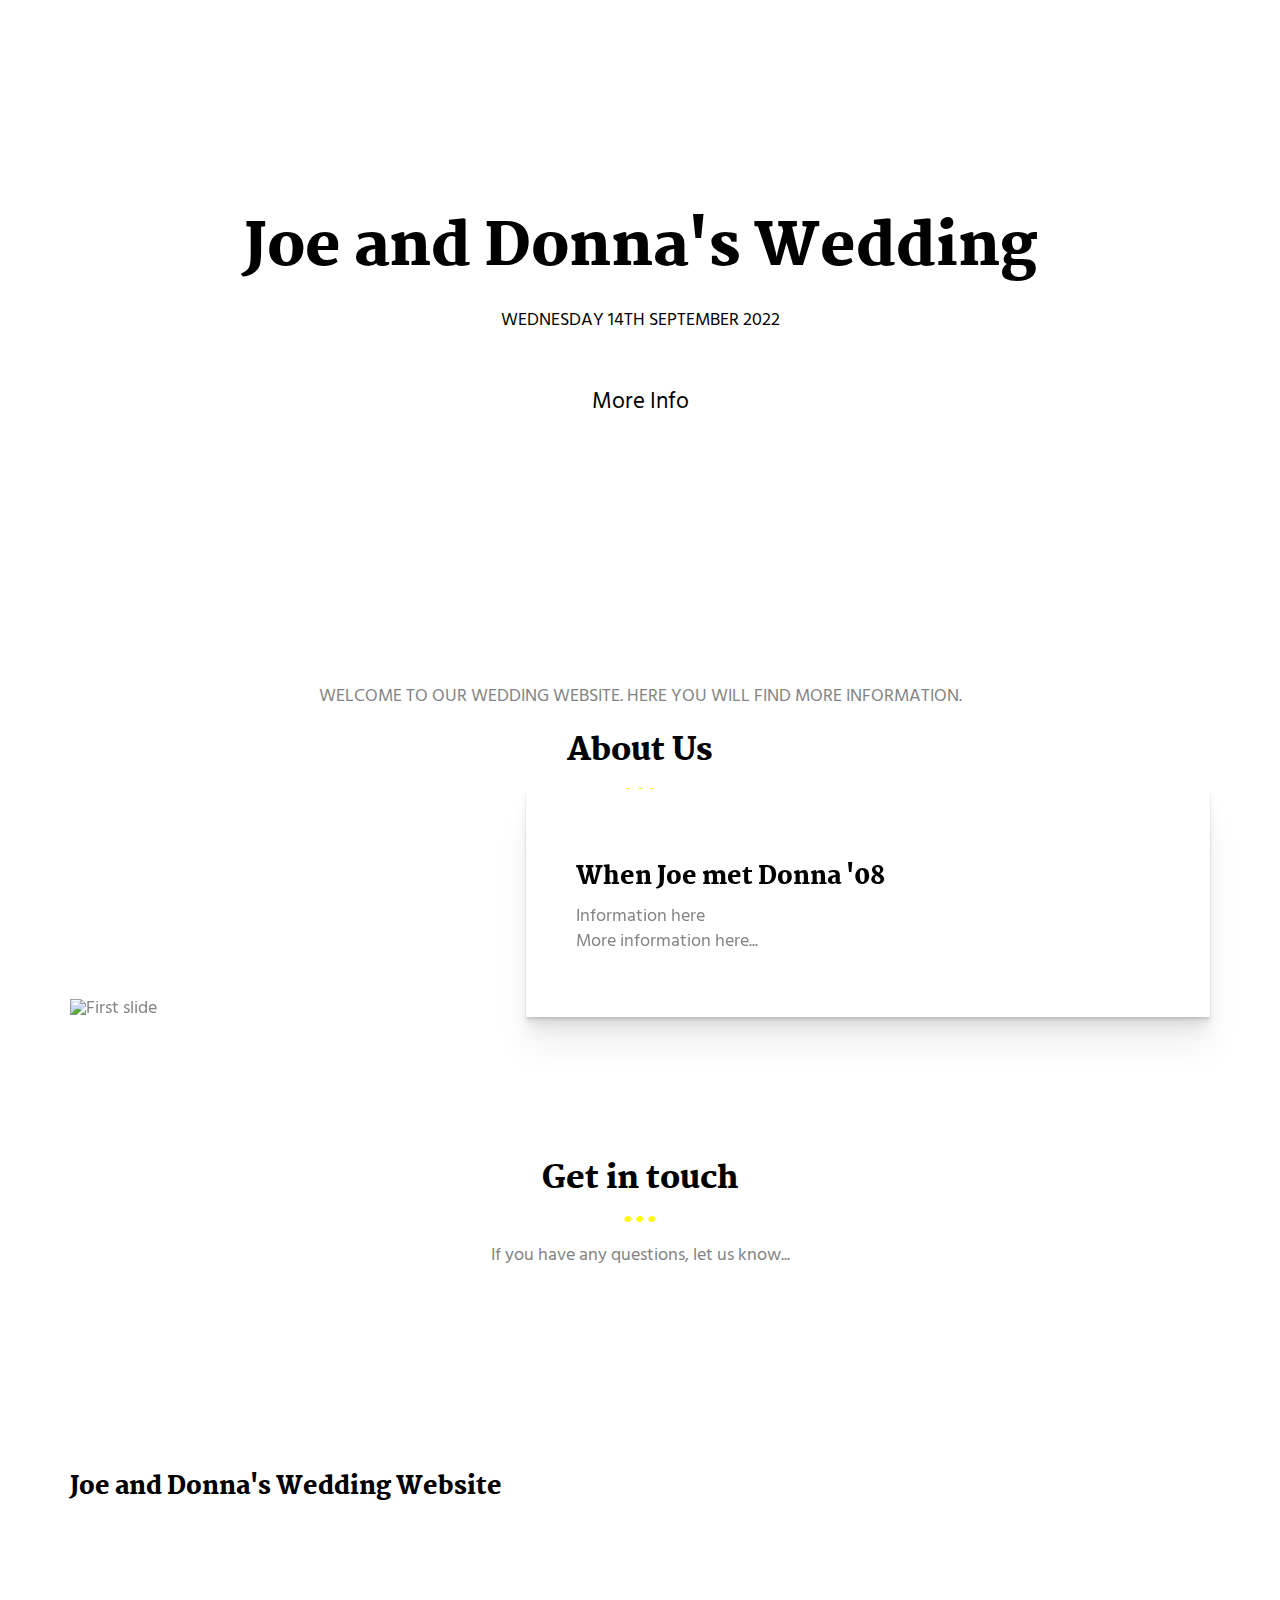
==== index.html @ 6c082d42 "Add files via upload" ====
<!DOCTYPE html>
<html lang="en">

<head>
  <meta charset="UTF-8">
  <meta content="IE=edge" http-equiv="X-UA-Compatible">
  <meta content="width=device-width,initial-scale=1" name="viewport">
  <meta content="description" name="description">
  <meta name="google" content="notranslate" />
  <meta content="Mashup templates have been developped by Orson.io team" name="author">

  <!-- Disable tap highlight on IE -->
  <meta name="msapplication-tap-highlight" content="no">
  
  
  <link rel="apple-touch-icon" sizes="180x180" href="./assets/apple-icon-180x180.png">
  <link href="./assets/favicon.ico" rel="icon">

  <link href="" rel="stylesheet">


  <title>J&D Wedding</title>

<link href="./main.550dcf66.css" rel="stylesheet"></head>

<body> <!-- Add your content of header -->
<header>
  <nav class="navbar navbar-default active">
    <div class="container">
      <div class="navbar-header">
        <button type="button" class="navbar-toggle collapsed" data-toggle="collapse" data-target="#navbar-collapse" aria-expanded="false">
          <span class="sr-only">Toggle navigation</span>
          <span class="icon-bar"></span>
          <span class="icon-bar"></span>
          <span class="icon-bar"></span>
        </button>
        <a class="navbar-brand" href="./index.html" title="">
          <img src="./assets/images/mashup-icon.svg" class="navbar-logo-img" alt="">
          Home
        </a>
      </div>

      <div class="collapse navbar-collapse" id="navbar-collapse">
        <ul class="nav navbar-nav navbar-right">
          <li><a href="./index.html" title="">Home</a></li>
          <li><a href="./project.html" title="">More Info</a></li>
          <li><a href="./area.html" title="">The local area</a></li>
          <li><a href="./project.html" title="">Map</a></li>
        </ul>
      </div> 
    </div>
  </nav>
</header>

<!-- Add your site or app content here -->
  <div class="hero-full-container background-image-container white-text-container">
    <div class="container">
      <div class="row">
        <div class="col-xs-12">
          <h1>Joe and Donna's Wedding</h1>
          <p>WEDNESDAY 14TH SEPTEMBER 2022</p>
          <br>
          <a href="./project.html" class="btn btn-default btn-lg" title="">More Info</a>
        </div>
      </div>
    </div>
  </div>

  <div class="section-container">
    <div class="container">
      <div class="row">
        <div class="col-xs-12 col-md-8 col-md-offset-2">
          <div class="text-center">
            <p>WELCOME TO OUR WEDDING WEBSITE. HERE YOU WILL FIND MORE INFORMATION.</p>
            <h2>About Us</h2>
            <p>Do we need this bit?
            <br>
            Or should we get rid of it?</p>
          </div>
       </div>
      </div>
    </div>
  </div>

  <div class="section-container">
    <div class="container">
      <div class="row">      
          <div class="col-xs-12">


            <div id="carousel-example-generic" class="carousel carousel-fade slide" data-ride="carousel">
                
                <div class="carousel-inner" role="listbox">

                    <div class="item active">
                        <img class="img-responsive" src="https://scontent-lhr8-2.xx.fbcdn.net/v/t1.0-9/1923984_35073167714_5106_n.jpg?_nc_cat=102&ccb=3&_nc_sid=cdbe9c&_nc_eui2=AeE9anaTuL32IHeMAQ8PiPtn1JCJ44FFHxnUkInjgUUfGRryHWhSwBboWkjfLGH4UTQ&_nc_ohc=BbcjDquq6osAX9ujUUS&_nc_ht=scontent-lhr8-2.xx&oh=4ebf4fe84cf3587c3daf0b2299be07dd&oe=6066325C" alt="First slide">
                        <div class="carousel-caption card-shadow reveal">
                          
                          <h3>When Joe met Donna '08</h3>
                          <p>
                          </p>
                            Information here
                          <p>
                            More information here...
                          </p>
                        </div>
                    </div>
                    <div class="item">
                      <img class="img-responsive" src="https://scontent-lhr8-2.xx.fbcdn.net/v/t1.0-9/12814741_10154758390307715_487083186434490885_n.jpg?_nc_cat=102&ccb=3&_nc_sid=19026a&_nc_eui2=AeGbKekAaU3n39-tcWxUrCZA7Ei4tUuG6xzsSLi1S4brHPqUVNh2IktoHMf3oZ2L-G0&_nc_ohc=X34r6VwIWyAAX99mKa7&_nc_ht=scontent-lhr8-2.xx&oh=d2eed90545a78ffaddcf87d404554710&oe=60651998" alt="First slide">
                      <div class="carousel-caption card-shadow reveal">

                        <h3>Engaged '13</h3>
                        <p>
                          Can't find a pic
                        </p>
                        
                        <p>
                          Another paragraph of information... if needed
                        </p>
                      </div>
                  </div>
                    <div class="item">
                        <img class="img-responsive" src="https://scontent-lhr8-1.xx.fbcdn.net/v/t1.0-9/69686541_10159166879927715_3082884248978325504_n.jpg?_nc_cat=110&ccb=3&_nc_sid=174925&_nc_eui2=AeEHRTYn-Y-vDScuo6FYhokt0icC_CiPbQPSJwL8KI9tA7hmzvhnq5q8Xxl6wArzjTU&_nc_ohc=Vo4EKxhAvMoAX8IVvXF&_nc_ht=scontent-lhr8-1.xx&oh=21c7892939f5480d5504ec5aefc2713a&oe=6065A03F" alt="First slide">
                        <div class="carousel-caption card-shadow reveal">

                          <h3>Austria '19</h3>
                          <p>
                            Any information you want to include here
                          </p>
                          <p>
                            Another paragraph of information... if needed
                          </p>
                        </div>
                    </div>
                  </div>
            </div>

           
          </div>
          
        </div>  
      
    </div>
  </div>
 
 
  <div class="section-container contact-container">
    <div class="container">
      <div class="row">
        <div class="col-xs-12 col-md-12">
          <div class="section-container-spacer">
            <h2 class="text-center">Get in touch</h2>
            <p class="text-center">If you have any questions, let us know... </p>
          </div>
            <div class="card-image col-xs-12" style="background-image: url('/assets/images/img-01.jpg')">
            </div>
          </div>
        </div>  
      </div>
    </div>
  </div>

<script>
  document.addEventListener("DOMContentLoaded", function (event) {
    navbarFixedTopAnimation();
  });
</script>

<footer class="footer-container white-text-container">
  <div class="container">
    <div class="row">

     
      <div class="col-xs-12">
        <h3>Joe and Donna's Wedding Website</h3>

        <div class="row">
          <div class="col-xs-12 col-sm-5">
            <p class="text-right">
              <a href="https://facebook.com/" class="social-round-icon white-round-icon fa-icon" title="">
                <i class="fa fa-facebook" aria-hidden="true"></i>
              </a>
              <a href="https://twitter.com/" class="social-round-icon white-round-icon fa-icon" title="">
                <i class="fa fa-twitter" aria-hidden="true"></i>
              </a>
              <a href="https://www.linkedin.com/" class="social-round-icon white-round-icon fa-icon" title="">
                <i class="fa fa-linkedin" aria-hidden="true"></i>
              </a>
            </p>
          </div>
        </div>
        
        
      </div>
    </div>
  </div>
</footer>

<script>
  document.addEventListener("DOMContentLoaded", function (event) {
    navActivePage();
    scrollRevelation('.reveal');
  });
</script>

<!-- Google Analytics: change UA-XXXXX-X to be your site's ID 

<script>
  (function (i, s, o, g, r, a, m) {
    i['GoogleAnalyticsObject'] = r; i[r] = i[r] || function () {
      (i[r].q = i[r].q || []).push(arguments)
    }, i[r].l = 1 * new Date(); a = s.createElement(o),
      m = s.getElementsByTagName(o)[0]; a.async = 1; a.src = g; m.parentNode.insertBefore(a, m)
  })(window, document, 'script', '//www.google-analytics.com/analytics.js', 'ga');
  ga('create', 'UA-XXXXX-X', 'auto');
  ga('send', 'pageview');
</script>

--> <script type="text/javascript" src="./main.0cf8b554.js"></script></body>

</html>
---- main.550dcf66.css ----
@import url(https://fonts.googleapis.com/css?family=Hind+Siliguri:300,600|Martel:400,900);
@import url(https://maxcdn.bootstrapcdn.com/font-awesome/4.7.0/css/font-awesome.min.css); /*!
 * Bootstrap v3.3.7 (http://getbootstrap.com)
 * Copyright 2011-2016 Twitter, Inc.
 * Licensed under MIT (https://github.com/twbs/bootstrap/blob/master/LICENSE)
 */
/*! normalize.css v3.0.3 | MIT License | github.com/necolas/normalize.css */
html {
  font-family: sans-serif;
  -ms-text-size-adjust: 100%;
  -webkit-text-size-adjust: 100%;
}
body {
  margin: 0;
}
article,
aside,
details,
figcaption,
figure,
footer,
header,
hgroup,
main,
menu,
nav,
section,
summary {
  display: block;
}
audio,
canvas,
progress,
video {
  display: inline-block;
  vertical-align: baseline;
}
audio:not([controls]) {
  display: none;
  height: 0;
}
[hidden],
template {
  display: none;
}
a {
  background-color: transparent;
}
a:active,
a:hover {
  outline: 0;
}
abbr[title] {
  border-bottom: 1px dotted;
}
b,
strong {
  font-weight: 700;
}
dfn {
  font-style: italic;
}
h1 {
  font-size: 2em;
  margin: 0.67em 0;
}
mark {
  background: #ff0;
  color: #000;
}
small {
  font-size: 80%;
}
sub,
sup {
  font-size: 75%;
  line-height: 0;
  position: relative;
  vertical-align: baseline;
}
sup {
  top: -0.5em;
}
sub {
  bottom: -0.25em;
}
img {
  border: 0;
}
svg:not(:root) {
  overflow: hidden;
}
figure {
  margin: 1em 40px;
}
hr {
  box-sizing: content-box;
  height: 0;
}
pre {
  overflow: auto;
}
code,
kbd,
pre,
samp {
  font-family: monospace, monospace;
  font-size: 1em;
}
button,
input,
optgroup,
select,
textarea {
  color: inherit;
  font: inherit;
  margin: 0;
}
button {
  overflow: visible;
}
button,
select {
  text-transform: none;
}
button,
html input[type="button"],
input[type="reset"],
input[type="submit"] {
  -webkit-appearance: button;
  cursor: pointer;
}
button[disabled],
html input[disabled] {
  cursor: default;
}
button::-moz-focus-inner,
input::-moz-focus-inner {
  border: 0;
  padding: 0;
}
input {
  line-height: normal;
}
input[type="checkbox"],
input[type="radio"] {
  box-sizing: border-box;
  padding: 0;
}
input[type="number"]::-webkit-inner-spin-button,
input[type="number"]::-webkit-outer-spin-button {
  height: auto;
}
input[type="search"] {
  -webkit-appearance: textfield;
  box-sizing: content-box;
}
input[type="search"]::-webkit-search-cancel-button,
input[type="search"]::-webkit-search-decoration {
  -webkit-appearance: none;
}
fieldset {
  border: 1px solid silver;
  margin: 0 2px;
  padding: 0.35em 0.625em 0.75em;
}
textarea {
  overflow: auto;
}
optgroup {
  font-weight: 700;
}
table {
  border-collapse: collapse;
  border-spacing: 0;
}
td,
th {
  padding: 0;
}

/*! Source: https://github.com/h5bp/html5-boilerplate/blob/master/src/css/main.css */
@media print {
  *,
  :after,
  :before {
    background: transparent !important;
    color: #000 !important;
    box-shadow: none !important;
    text-shadow: none !important;
  }
  a,
  a:visited {
    text-decoration: underline;
  }
  a[href]:after {
    content: " (" attr(href) ")";
  }
  abbr[title]:after {
    content: " (" attr(title) ")";
  }
  a[href^="#"]:after,
  a[href^="javascript:"]:after {
    content: "";
  }
  blockquote,
  pre {
    border: 1px solid #999;
    page-break-inside: avoid;
  }
  thead {
    display: table-header-group;
  }
  img,
  tr {
    page-break-inside: avoid;
  }
  img {
    max-width: 100% !important;
  }
  h2,
  h3,
  p {
    orphans: 3;
    widows: 3;
  }
  h2,
  h3 {
    page-break-after: avoid;
  }
  .navbar {
    display: none;
  }
  .btn > .caret,
  .dropup > .btn > .caret {
    border-top-color: #000 !important;
  }
  .label {
    border: 1px solid #000;
  }
  .table {
    border-collapse: collapse !important;
  }
  .table td,
  .table th {
    background-color: #fff !important;
  }
  .table-bordered td,
  .table-bordered th {
    border: 1px solid #ddd !important;
  }
}
*,
:after,
:before {
  -webkit-box-sizing: border-box;
  -moz-box-sizing: border-box;
  box-sizing: border-box;
}
html {
  font-size: 10px;
  -webkit-tap-highlight-color: transparent;
}
body {
  font-family: Hind Siliguri, Helvetica, Arial, sans-serif;
  font-size: 18px;
  line-height: 1.42857;
  color: #838383;
  background-color: #fff;
}
button,
input,
select,
textarea {
  font-family: inherit;
  font-size: inherit;
  line-height: inherit;
}
a {
  color: #1763e9;
  text-decoration: none;
}
a:focus,
a:hover {
  color: #1045a4;
  text-decoration: underline;
}
a:focus {
  outline: 5px auto -webkit-focus-ring-color;
  outline-offset: -2px;
}
figure {
  margin: 0;
}
img {
  vertical-align: middle;
}
.img-responsive {
  display: block;
  max-width: 100%;
  height: auto;
}
.img-rounded {
  border-radius: 4px;
}
.img-thumbnail {
  padding: 4px;
  line-height: 1.42857;
  background-color: #fff;
  border: 1px solid #ddd;
  border-radius: 2px;
  -webkit-transition: all 0.2s ease-in-out;
  -o-transition: all 0.2s ease-in-out;
  transition: all 0.2s ease-in-out;
  display: inline-block;
  max-width: 100%;
  height: auto;
}
.img-circle {
  border-radius: 50%;
}
hr {
  margin-top: 25px;
  margin-bottom: 25px;
  border: 0;
  border-top: 1px solid #eee;
}
.sr-only {
  position: absolute;
  width: 1px;
  height: 1px;
  margin: -1px;
  padding: 0;
  overflow: hidden;
  clip: rect(0, 0, 0, 0);
  border: 0;
}
.sr-only-focusable:active,
.sr-only-focusable:focus {
  position: static;
  width: auto;
  height: auto;
  margin: 0;
  overflow: visible;
  clip: auto;
}
[role="button"] {
  cursor: pointer;
}
.h1,
.h2,
.h3,
.h4,
.h5,
.h6,
h1,
h2,
h3,
h4,
h5,
h6 {
  font-family: Martel, Times New Roman, Times, serif;
  font-weight: 900;
  line-height: 1.1;
  color: #000000;
}
.h1 .small,
.h1 small,
.h2 .small,
.h2 small,
.h3 .small,
.h3 small,
.h4 .small,
.h4 small,
.h5 .small,
.h5 small,
.h6 .small,
.h6 small,
h1 .small,
h1 small,
h2 .small,
h2 small,
h3 .small,
h3 small,
h4 .small,
h4 small,
h5 .small,
h5 small,
h6 .small,
h6 small {
  font-weight: 400;
  line-height: 1;
  color: #777;
}
.h1,
.h2,
.h3,
h1,
h2,
h3 {
  margin-top: 25px;
  margin-bottom: 12.5px;
}
.h1 .small,
.h1 small,
.h2 .small,
.h2 small,
.h3 .small,
.h3 small,
h1 .small,
h1 small,
h2 .small,
h2 small,
h3 .small,
h3 small {
  font-size: 65%;
}
.h4,
.h5,
.h6,
h4,
h5,
h6 {
  margin-top: 12.5px;
  margin-bottom: 12.5px;
}
.h4 .small,
.h4 small,
.h5 .small,
.h5 small,
.h6 .small,
.h6 small,
h4 .small,
h4 small,
h5 .small,
h5 small,
h6 .small,
h6 small {
  font-size: 75%;
}
.h1,
h1 {
  font-size: 59px;
}
.h2,
h2 {
  font-size: 31px;
}
.h3,
h3 {
  font-size: 24px;
}
.h4,
.h5,
h4,
h5 {
  font-size: 18px;
}
.h6,
h6 {
  font-size: 16px;
}
p {
  margin: 0 0 12.5px;
}
.lead {
  margin-bottom: 25px;
  font-size: 20px;
  font-weight: 300;
  line-height: 1.4;
}
@media (min-width: 768px) {
  .lead {
    font-size: 27px;
  }
}
.small,
small {
  font-size: 77%;
}
.mark,
mark {
  background-color: #fcf8e3;
  padding: 0.2em;
}
.text-left {
  text-align: left;
}
.text-right {
  text-align: right;
}
.text-center {
  text-align: center;
}
.text-justify {
  text-align: justify;
}
.text-nowrap {
  white-space: nowrap;
}
.text-lowercase {
  text-transform: lowercase;
}
.initialism,
.text-uppercase {
  text-transform: uppercase;
}
.text-capitalize {
  text-transform: capitalize;
}
.text-muted {
  color: #777;
}
.text-primary {
  color: #1763e9;
}
a.text-primary:focus,
a.text-primary:hover {
  color: #124fbb;
}
.text-success {
  color: #fff;
}
a.text-success:focus,
a.text-success:hover {
  color: #e6e6e6;
}
.text-info {
  color: #31708f;
}
a.text-info:focus,
a.text-info:hover {
  color: #245269;
}
.text-warning {
  color: #8a6d3b;
}
a.text-warning:focus,
a.text-warning:hover {
  color: #66512c;
}
.text-danger {
  color: #fff;
}
a.text-danger:focus,
a.text-danger:hover {
  color: #e6e6e6;
}
.bg-primary {
  color: #fff;
  background-color: #1763e9;
}
a.bg-primary:focus,
a.bg-primary:hover {
  background-color: #124fbb;
}
.bg-success {
  background-color: #08005f;
}
a.bg-success:focus,
a.bg-success:hover {
  background-color: #04002c;
}
.bg-info {
  background-color: #d9edf7;
}
a.bg-info:focus,
a.bg-info:hover {
  background-color: #afd9ee;
}
.bg-warning {
  background-color: #fcf8e3;
}
a.bg-warning:focus,
a.bg-warning:hover {
  background-color: #f7ecb5;
}
.bg-danger {
  background-color: #ca044b;
}
a.bg-danger:focus,
a.bg-danger:hover {
  background-color: #980338;
}
.page-header {
  padding-bottom: 11.5px;
  margin: 50px 0 25px;
  border-bottom: 1px solid #eee;
}
ol,
ul {
  margin-top: 0;
  margin-bottom: 12.5px;
}
ol ol,
ol ul,
ul ol,
ul ul {
  margin-bottom: 0;
}
.list-inline,
.list-unstyled {
  padding-left: 0;
  list-style: none;
}
.list-inline {
  margin-left: -5px;
}
.list-inline > li {
  display: inline-block;
  padding-left: 5px;
  padding-right: 5px;
}
dl {
  margin-top: 0;
  margin-bottom: 25px;
}
dd,
dt {
  line-height: 1.42857;
}
dt {
  font-weight: 700;
}
dd {
  margin-left: 0;
}
.dl-horizontal dd:after,
.dl-horizontal dd:before {
  content: " ";
  display: table;
}
.dl-horizontal dd:after {
  clear: both;
}
@media (min-width: 768px) {
  .dl-horizontal dt {
    float: left;
    width: 160px;
    clear: left;
    text-align: right;
    overflow: hidden;
    text-overflow: ellipsis;
    white-space: nowrap;
  }
  .dl-horizontal dd {
    margin-left: 180px;
  }
}
abbr[data-original-title],
abbr[title] {
  cursor: help;
  border-bottom: 1px dotted #777;
}
.initialism {
  font-size: 90%;
}
blockquote {
  padding: 12.5px 25px;
  margin: 0 0 25px;
  font-size: 22.5px;
  border-left: 5px solid #eee;
}
blockquote ol:last-child,
blockquote p:last-child,
blockquote ul:last-child {
  margin-bottom: 0;
}
blockquote .small,
blockquote footer,
blockquote small {
  display: block;
  font-size: 80%;
  line-height: 1.42857;
  color: #777;
}
blockquote .small:before,
blockquote footer:before,
blockquote small:before {
  content: "\2014   \A0";
}
.blockquote-reverse,
blockquote.pull-right {
  padding-right: 15px;
  padding-left: 0;
  border-right: 5px solid #eee;
  border-left: 0;
  text-align: right;
}
.blockquote-reverse .small:before,
.blockquote-reverse footer:before,
.blockquote-reverse small:before,
blockquote.pull-right .small:before,
blockquote.pull-right footer:before,
blockquote.pull-right small:before {
  content: "";
}
.blockquote-reverse .small:after,
.blockquote-reverse footer:after,
.blockquote-reverse small:after,
blockquote.pull-right .small:after,
blockquote.pull-right footer:after,
blockquote.pull-right small:after {
  content: "\A0   \2014";
}
address {
  margin-bottom: 25px;
  font-style: normal;
  line-height: 1.42857;
}
code,
kbd,
pre,
samp {
  font-family: Menlo, Monaco, Consolas, Courier New, monospace;
}
code {
  color: #c7254e;
  background-color: #f9f2f4;
}
code,
kbd {
  padding: 2px 4px;
  font-size: 90%;
  border-radius: 2px;
}
kbd {
  color: #fff;
  background-color: #333;
  box-shadow: inset 0 -1px 0 rgba(0, 0, 0, 0.25);
}
kbd kbd {
  padding: 0;
  font-size: 100%;
  font-weight: 700;
  box-shadow: none;
}
pre {
  display: block;
  padding: 12px;
  margin: 0 0 12.5px;
  font-size: 17px;
  line-height: 1.42857;
  word-break: break-all;
  word-wrap: break-word;
  color: #333;
  background-color: #f5f5f5;
  border: 1px solid #ccc;
  border-radius: 2px;
}
pre code {
  padding: 0;
  font-size: inherit;
  color: inherit;
  white-space: pre-wrap;
  background-color: transparent;
  border-radius: 0;
}
.pre-scrollable {
  max-height: 340px;
  overflow-y: scroll;
}
.container {
  margin-right: auto;
  margin-left: auto;
  padding-left: 15px;
  padding-right: 15px;
}
.container:after,
.container:before {
  content: " ";
  display: table;
}
.container:after {
  clear: both;
}
@media (min-width: 768px) {
  .container {
    width: 750px;
  }
}
@media (min-width: 992px) {
  .container {
    width: 970px;
  }
}
@media (min-width: 1200px) {
  .container {
    width: 1170px;
  }
}
.container-fluid {
  margin-right: auto;
  margin-left: auto;
  padding-left: 15px;
  padding-right: 15px;
}
.container-fluid:after,
.container-fluid:before {
  content: " ";
  display: table;
}
.container-fluid:after {
  clear: both;
}
.row {
  margin-left: -15px;
  margin-right: -15px;
}
.row:after,
.row:before {
  content: " ";
  display: table;
}
.row:after {
  clear: both;
}
.col-lg-1,
.col-lg-2,
.col-lg-3,
.col-lg-4,
.col-lg-5,
.col-lg-6,
.col-lg-7,
.col-lg-8,
.col-lg-9,
.col-lg-10,
.col-lg-11,
.col-lg-12,
.col-md-1,
.col-md-2,
.col-md-3,
.col-md-4,
.col-md-5,
.col-md-6,
.col-md-7,
.col-md-8,
.col-md-9,
.col-md-10,
.col-md-11,
.col-md-12,
.col-sm-1,
.col-sm-2,
.col-sm-3,
.col-sm-4,
.col-sm-5,
.col-sm-6,
.col-sm-7,
.col-sm-8,
.col-sm-9,
.col-sm-10,
.col-sm-11,
.col-sm-12,
.col-xs-1,
.col-xs-2,
.col-xs-3,
.col-xs-4,
.col-xs-5,
.col-xs-6,
.col-xs-7,
.col-xs-8,
.col-xs-9,
.col-xs-10,
.col-xs-11,
.col-xs-12 {
  position: relative;
  min-height: 1px;
  padding-left: 15px;
  padding-right: 15px;
}
.col-xs-1,
.col-xs-2,
.col-xs-3,
.col-xs-4,
.col-xs-5,
.col-xs-6,
.col-xs-7,
.col-xs-8,
.col-xs-9,
.col-xs-10,
.col-xs-11,
.col-xs-12 {
  float: left;
}
.col-xs-1 {
  width: 8.33333%;
}
.col-xs-2 {
  width: 16.66667%;
}
.col-xs-3 {
  width: 25%;
}
.col-xs-4 {
  width: 33.33333%;
}
.col-xs-5 {
  width: 41.66667%;
}
.col-xs-6 {
  width: 50%;
}
.col-xs-7 {
  width: 58.33333%;
}
.col-xs-8 {
  width: 66.66667%;
}
.col-xs-9 {
  width: 75%;
}
.col-xs-10 {
  width: 83.33333%;
}
.col-xs-11 {
  width: 91.66667%;
}
.col-xs-12 {
  width: 100%;
}
.col-xs-pull-0 {
  right: auto;
}
.col-xs-pull-1 {
  right: 8.33333%;
}
.col-xs-pull-2 {
  right: 16.66667%;
}
.col-xs-pull-3 {
  right: 25%;
}
.col-xs-pull-4 {
  right: 33.33333%;
}
.col-xs-pull-5 {
  right: 41.66667%;
}
.col-xs-pull-6 {
  right: 50%;
}
.col-xs-pull-7 {
  right: 58.33333%;
}
.col-xs-pull-8 {
  right: 66.66667%;
}
.col-xs-pull-9 {
  right: 75%;
}
.col-xs-pull-10 {
  right: 83.33333%;
}
.col-xs-pull-11 {
  right: 91.66667%;
}
.col-xs-pull-12 {
  right: 100%;
}
.col-xs-push-0 {
  left: auto;
}
.col-xs-push-1 {
  left: 8.33333%;
}
.col-xs-push-2 {
  left: 16.66667%;
}
.col-xs-push-3 {
  left: 25%;
}
.col-xs-push-4 {
  left: 33.33333%;
}
.col-xs-push-5 {
  left: 41.66667%;
}
.col-xs-push-6 {
  left: 50%;
}
.col-xs-push-7 {
  left: 58.33333%;
}
.col-xs-push-8 {
  left: 66.66667%;
}
.col-xs-push-9 {
  left: 75%;
}
.col-xs-push-10 {
  left: 83.33333%;
}
.col-xs-push-11 {
  left: 91.66667%;
}
.col-xs-push-12 {
  left: 100%;
}
.col-xs-offset-0 {
  margin-left: 0;
}
.col-xs-offset-1 {
  margin-left: 8.33333%;
}
.col-xs-offset-2 {
  margin-left: 16.66667%;
}
.col-xs-offset-3 {
  margin-left: 25%;
}
.col-xs-offset-4 {
  margin-left: 33.33333%;
}
.col-xs-offset-5 {
  margin-left: 41.66667%;
}
.col-xs-offset-6 {
  margin-left: 50%;
}
.col-xs-offset-7 {
  margin-left: 58.33333%;
}
.col-xs-offset-8 {
  margin-left: 66.66667%;
}
.col-xs-offset-9 {
  margin-left: 75%;
}
.col-xs-offset-10 {
  margin-left: 83.33333%;
}
.col-xs-offset-11 {
  margin-left: 91.66667%;
}
.col-xs-offset-12 {
  margin-left: 100%;
}
@media (min-width: 768px) {
  .col-sm-1,
  .col-sm-2,
  .col-sm-3,
  .col-sm-4,
  .col-sm-5,
  .col-sm-6,
  .col-sm-7,
  .col-sm-8,
  .col-sm-9,
  .col-sm-10,
  .col-sm-11,
  .col-sm-12 {
    float: left;
  }
  .col-sm-1 {
    width: 8.33333%;
  }
  .col-sm-2 {
    width: 16.66667%;
  }
  .col-sm-3 {
    width: 25%;
  }
  .col-sm-4 {
    width: 33.33333%;
  }
  .col-sm-5 {
    width: 41.66667%;
  }
  .col-sm-6 {
    width: 50%;
  }
  .col-sm-7 {
    width: 58.33333%;
  }
  .col-sm-8 {
    width: 66.66667%;
  }
  .col-sm-9 {
    width: 75%;
  }
  .col-sm-10 {
    width: 83.33333%;
  }
  .col-sm-11 {
    width: 91.66667%;
  }
  .col-sm-12 {
    width: 100%;
  }
  .col-sm-pull-0 {
    right: auto;
  }
  .col-sm-pull-1 {
    right: 8.33333%;
  }
  .col-sm-pull-2 {
    right: 16.66667%;
  }
  .col-sm-pull-3 {
    right: 25%;
  }
  .col-sm-pull-4 {
    right: 33.33333%;
  }
  .col-sm-pull-5 {
    right: 41.66667%;
  }
  .col-sm-pull-6 {
    right: 50%;
  }
  .col-sm-pull-7 {
    right: 58.33333%;
  }
  .col-sm-pull-8 {
    right: 66.66667%;
  }
  .col-sm-pull-9 {
    right: 75%;
  }
  .col-sm-pull-10 {
    right: 83.33333%;
  }
  .col-sm-pull-11 {
    right: 91.66667%;
  }
  .col-sm-pull-12 {
    right: 100%;
  }
  .col-sm-push-0 {
    left: auto;
  }
  .col-sm-push-1 {
    left: 8.33333%;
  }
  .col-sm-push-2 {
    left: 16.66667%;
  }
  .col-sm-push-3 {
    left: 25%;
  }
  .col-sm-push-4 {
    left: 33.33333%;
  }
  .col-sm-push-5 {
    left: 41.66667%;
  }
  .col-sm-push-6 {
    left: 50%;
  }
  .col-sm-push-7 {
    left: 58.33333%;
  }
  .col-sm-push-8 {
    left: 66.66667%;
  }
  .col-sm-push-9 {
    left: 75%;
  }
  .col-sm-push-10 {
    left: 83.33333%;
  }
  .col-sm-push-11 {
    left: 91.66667%;
  }
  .col-sm-push-12 {
    left: 100%;
  }
  .col-sm-offset-0 {
    margin-left: 0;
  }
  .col-sm-offset-1 {
    margin-left: 8.33333%;
  }
  .col-sm-offset-2 {
    margin-left: 16.66667%;
  }
  .col-sm-offset-3 {
    margin-left: 25%;
  }
  .col-sm-offset-4 {
    margin-left: 33.33333%;
  }
  .col-sm-offset-5 {
    margin-left: 41.66667%;
  }
  .col-sm-offset-6 {
    margin-left: 50%;
  }
  .col-sm-offset-7 {
    margin-left: 58.33333%;
  }
  .col-sm-offset-8 {
    margin-left: 66.66667%;
  }
  .col-sm-offset-9 {
    margin-left: 75%;
  }
  .col-sm-offset-10 {
    margin-left: 83.33333%;
  }
  .col-sm-offset-11 {
    margin-left: 91.66667%;
  }
  .col-sm-offset-12 {
    margin-left: 100%;
  }
}
@media (min-width: 992px) {
  .col-md-1,
  .col-md-2,
  .col-md-3,
  .col-md-4,
  .col-md-5,
  .col-md-6,
  .col-md-7,
  .col-md-8,
  .col-md-9,
  .col-md-10,
  .col-md-11,
  .col-md-12 {
    float: left;
  }
  .col-md-1 {
    width: 8.33333%;
  }
  .col-md-2 {
    width: 16.66667%;
  }
  .col-md-3 {
    width: 25%;
  }
  .col-md-4 {
    width: 33.33333%;
  }
  .col-md-5 {
    width: 41.66667%;
  }
  .col-md-6 {
    width: 50%;
  }
  .col-md-7 {
    width: 58.33333%;
  }
  .col-md-8 {
    width: 66.66667%;
  }
  .col-md-9 {
    width: 75%;
  }
  .col-md-10 {
    width: 83.33333%;
  }
  .col-md-11 {
    width: 91.66667%;
  }
  .col-md-12 {
    width: 100%;
  }
  .col-md-pull-0 {
    right: auto;
  }
  .col-md-pull-1 {
    right: 8.33333%;
  }
  .col-md-pull-2 {
    right: 16.66667%;
  }
  .col-md-pull-3 {
    right: 25%;
  }
  .col-md-pull-4 {
    right: 33.33333%;
  }
  .col-md-pull-5 {
    right: 41.66667%;
  }
  .col-md-pull-6 {
    right: 50%;
  }
  .col-md-pull-7 {
    right: 58.33333%;
  }
  .col-md-pull-8 {
    right: 66.66667%;
  }
  .col-md-pull-9 {
    right: 75%;
  }
  .col-md-pull-10 {
    right: 83.33333%;
  }
  .col-md-pull-11 {
    right: 91.66667%;
  }
  .col-md-pull-12 {
    right: 100%;
  }
  .col-md-push-0 {
    left: auto;
  }
  .col-md-push-1 {
    left: 8.33333%;
  }
  .col-md-push-2 {
    left: 16.66667%;
  }
  .col-md-push-3 {
    left: 25%;
  }
  .col-md-push-4 {
    left: 33.33333%;
  }
  .col-md-push-5 {
    left: 41.66667%;
  }
  .col-md-push-6 {
    left: 50%;
  }
  .col-md-push-7 {
    left: 58.33333%;
  }
  .col-md-push-8 {
    left: 66.66667%;
  }
  .col-md-push-9 {
    left: 75%;
  }
  .col-md-push-10 {
    left: 83.33333%;
  }
  .col-md-push-11 {
    left: 91.66667%;
  }
  .col-md-push-12 {
    left: 100%;
  }
  .col-md-offset-0 {
    margin-left: 0;
  }
  .col-md-offset-1 {
    margin-left: 8.33333%;
  }
  .col-md-offset-2 {
    margin-left: 16.66667%;
  }
  .col-md-offset-3 {
    margin-left: 25%;
  }
  .col-md-offset-4 {
    margin-left: 33.33333%;
  }
  .col-md-offset-5 {
    margin-left: 41.66667%;
  }
  .col-md-offset-6 {
    margin-left: 50%;
  }
  .col-md-offset-7 {
    margin-left: 58.33333%;
  }
  .col-md-offset-8 {
    margin-left: 66.66667%;
  }
  .col-md-offset-9 {
    margin-left: 75%;
  }
  .col-md-offset-10 {
    margin-left: 83.33333%;
  }
  .col-md-offset-11 {
    margin-left: 91.66667%;
  }
  .col-md-offset-12 {
    margin-left: 100%;
  }
}
@media (min-width: 1200px) {
  .col-lg-1,
  .col-lg-2,
  .col-lg-3,
  .col-lg-4,
  .col-lg-5,
  .col-lg-6,
  .col-lg-7,
  .col-lg-8,
  .col-lg-9,
  .col-lg-10,
  .col-lg-11,
  .col-lg-12 {
    float: left;
  }
  .col-lg-1 {
    width: 8.33333%;
  }
  .col-lg-2 {
    width: 16.66667%;
  }
  .col-lg-3 {
    width: 25%;
  }
  .col-lg-4 {
    width: 33.33333%;
  }
  .col-lg-5 {
    width: 41.66667%;
  }
  .col-lg-6 {
    width: 50%;
  }
  .col-lg-7 {
    width: 58.33333%;
  }
  .col-lg-8 {
    width: 66.66667%;
  }
  .col-lg-9 {
    width: 75%;
  }
  .col-lg-10 {
    width: 83.33333%;
  }
  .col-lg-11 {
    width: 91.66667%;
  }
  .col-lg-12 {
    width: 100%;
  }
  .col-lg-pull-0 {
    right: auto;
  }
  .col-lg-pull-1 {
    right: 8.33333%;
  }
  .col-lg-pull-2 {
    right: 16.66667%;
  }
  .col-lg-pull-3 {
    right: 25%;
  }
  .col-lg-pull-4 {
    right: 33.33333%;
  }
  .col-lg-pull-5 {
    right: 41.66667%;
  }
  .col-lg-pull-6 {
    right: 50%;
  }
  .col-lg-pull-7 {
    right: 58.33333%;
  }
  .col-lg-pull-8 {
    right: 66.66667%;
  }
  .col-lg-pull-9 {
    right: 75%;
  }
  .col-lg-pull-10 {
    right: 83.33333%;
  }
  .col-lg-pull-11 {
    right: 91.66667%;
  }
  .col-lg-pull-12 {
    right: 100%;
  }
  .col-lg-push-0 {
    left: auto;
  }
  .col-lg-push-1 {
    left: 8.33333%;
  }
  .col-lg-push-2 {
    left: 16.66667%;
  }
  .col-lg-push-3 {
    left: 25%;
  }
  .col-lg-push-4 {
    left: 33.33333%;
  }
  .col-lg-push-5 {
    left: 41.66667%;
  }
  .col-lg-push-6 {
    left: 50%;
  }
  .col-lg-push-7 {
    left: 58.33333%;
  }
  .col-lg-push-8 {
    left: 66.66667%;
  }
  .col-lg-push-9 {
    left: 75%;
  }
  .col-lg-push-10 {
    left: 83.33333%;
  }
  .col-lg-push-11 {
    left: 91.66667%;
  }
  .col-lg-push-12 {
    left: 100%;
  }
  .col-lg-offset-0 {
    margin-left: 0;
  }
  .col-lg-offset-1 {
    margin-left: 8.33333%;
  }
  .col-lg-offset-2 {
    margin-left: 16.66667%;
  }
  .col-lg-offset-3 {
    margin-left: 25%;
  }
  .col-lg-offset-4 {
    margin-left: 33.33333%;
  }
  .col-lg-offset-5 {
    margin-left: 41.66667%;
  }
  .col-lg-offset-6 {
    margin-left: 50%;
  }
  .col-lg-offset-7 {
    margin-left: 58.33333%;
  }
  .col-lg-offset-8 {
    margin-left: 66.66667%;
  }
  .col-lg-offset-9 {
    margin-left: 75%;
  }
  .col-lg-offset-10 {
    margin-left: 83.33333%;
  }
  .col-lg-offset-11 {
    margin-left: 91.66667%;
  }
  .col-lg-offset-12 {
    margin-left: 100%;
  }
}
table {
  background-color: transparent;
}
caption {
  padding-top: 8px;
  padding-bottom: 8px;
  color: #777;
}
caption,
th {
  text-align: left;
}
.table {
  width: 100%;
  max-width: 100%;
  margin-bottom: 25px;
}
.table > tbody > tr > td,
.table > tbody > tr > th,
.table > tfoot > tr > td,
.table > tfoot > tr > th,
.table > thead > tr > td,
.table > thead > tr > th {
  padding: 8px;
  line-height: 1.42857;
  vertical-align: top;
  border-top: 1px solid #ddd;
}
.table > thead > tr > th {
  vertical-align: bottom;
  border-bottom: 2px solid #ddd;
}
.table > caption + thead > tr:first-child > td,
.table > caption + thead > tr:first-child > th,
.table > colgroup + thead > tr:first-child > td,
.table > colgroup + thead > tr:first-child > th,
.table > thead:first-child > tr:first-child > td,
.table > thead:first-child > tr:first-child > th {
  border-top: 0;
}
.table > tbody + tbody {
  border-top: 2px solid #ddd;
}
.table .table {
  background-color: #fff;
}
.table-condensed > tbody > tr > td,
.table-condensed > tbody > tr > th,
.table-condensed > tfoot > tr > td,
.table-condensed > tfoot > tr > th,
.table-condensed > thead > tr > td,
.table-condensed > thead > tr > th {
  padding: 5px;
}
.table-bordered,
.table-bordered > tbody > tr > td,
.table-bordered > tbody > tr > th,
.table-bordered > tfoot > tr > td,
.table-bordered > tfoot > tr > th,
.table-bordered > thead > tr > td,
.table-bordered > thead > tr > th {
  border: 1px solid #ddd;
}
.table-bordered > thead > tr > td,
.table-bordered > thead > tr > th {
  border-bottom-width: 2px;
}
.table-striped > tbody > tr:nth-of-type(odd) {
  background-color: #f9f9f9;
}
.table-hover > tbody > tr:hover {
  background-color: #f5f5f5;
}
table col[class*="col-"] {
  position: static;
  float: none;
  display: table-column;
}
table td[class*="col-"],
table th[class*="col-"] {
  position: static;
  float: none;
  display: table-cell;
}
.table > tbody > tr.active > td,
.table > tbody > tr.active > th,
.table > tbody > tr > td.active,
.table > tbody > tr > th.active,
.table > tfoot > tr.active > td,
.table > tfoot > tr.active > th,
.table > tfoot > tr > td.active,
.table > tfoot > tr > th.active,
.table > thead > tr.active > td,
.table > thead > tr.active > th,
.table > thead > tr > td.active,
.table > thead > tr > th.active {
  background-color: #f5f5f5;
}
.table-hover > tbody > tr.active:hover > td,
.table-hover > tbody > tr.active:hover > th,
.table-hover > tbody > tr:hover > .active,
.table-hover > tbody > tr > td.active:hover,
.table-hover > tbody > tr > th.active:hover {
  background-color: #e8e8e8;
}
.table > tbody > tr.success > td,
.table > tbody > tr.success > th,
.table > tbody > tr > td.success,
.table > tbody > tr > th.success,
.table > tfoot > tr.success > td,
.table > tfoot > tr.success > th,
.table > tfoot > tr > td.success,
.table > tfoot > tr > th.success,
.table > thead > tr.success > td,
.table > thead > tr.success > th,
.table > thead > tr > td.success,
.table > thead > tr > th.success {
  background-color: #08005f;
}
.table-hover > tbody > tr.success:hover > td,
.table-hover > tbody > tr.success:hover > th,
.table-hover > tbody > tr:hover > .success,
.table-hover > tbody > tr > td.success:hover,
.table-hover > tbody > tr > th.success:hover {
  background-color: #060046;
}
.table > tbody > tr.info > td,
.table > tbody > tr.info > th,
.table > tbody > tr > td.info,
.table > tbody > tr > th.info,
.table > tfoot > tr.info > td,
.table > tfoot > tr.info > th,
.table > tfoot > tr > td.info,
.table > tfoot > tr > th.info,
.table > thead > tr.info > td,
.table > thead > tr.info > th,
.table > thead > tr > td.info,
.table > thead > tr > th.info {
  background-color: #d9edf7;
}
.table-hover > tbody > tr.info:hover > td,
.table-hover > tbody > tr.info:hover > th,
.table-hover > tbody > tr:hover > .info,
.table-hover > tbody > tr > td.info:hover,
.table-hover > tbody > tr > th.info:hover {
  background-color: #c4e3f3;
}
.table > tbody > tr.warning > td,
.table > tbody > tr.warning > th,
.table > tbody > tr > td.warning,
.table > tbody > tr > th.warning,
.table > tfoot > tr.warning > td,
.table > tfoot > tr.warning > th,
.table > tfoot > tr > td.warning,
.table > tfoot > tr > th.warning,
.table > thead > tr.warning > td,
.table > thead > tr.warning > th,
.table > thead > tr > td.warning,
.table > thead > tr > th.warning {
  background-color: #fcf8e3;
}
.table-hover > tbody > tr.warning:hover > td,
.table-hover > tbody > tr.warning:hover > th,
.table-hover > tbody > tr:hover > .warning,
.table-hover > tbody > tr > td.warning:hover,
.table-hover > tbody > tr > th.warning:hover {
  background-color: #faf2cc;
}
.table > tbody > tr.danger > td,
.table > tbody > tr.danger > th,
.table > tbody > tr > td.danger,
.table > tbody > tr > th.danger,
.table > tfoot > tr.danger > td,
.table > tfoot > tr.danger > th,
.table > tfoot > tr > td.danger,
.table > tfoot > tr > th.danger,
.table > thead > tr.danger > td,
.table > thead > tr.danger > th,
.table > thead > tr > td.danger,
.table > thead > tr > th.danger {
  background-color: #ca044b;
}
.table-hover > tbody > tr.danger:hover > td,
.table-hover > tbody > tr.danger:hover > th,
.table-hover > tbody > tr:hover > .danger,
.table-hover > tbody > tr > td.danger:hover,
.table-hover > tbody > tr > th.danger:hover {
  background-color: #b10442;
}
.table-responsive {
  overflow-x: auto;
  min-height: 0.01%;
}
@media screen and (max-width: 767px) {
  .table-responsive {
    width: 100%;
    margin-bottom: 18.75px;
    overflow-y: hidden;
    -ms-overflow-style: -ms-autohiding-scrollbar;
    border: 1px solid #ddd;
  }
  .table-responsive > .table {
    margin-bottom: 0;
  }
  .table-responsive > .table > tbody > tr > td,
  .table-responsive > .table > tbody > tr > th,
  .table-responsive > .table > tfoot > tr > td,
  .table-responsive > .table > tfoot > tr > th,
  .table-responsive > .table > thead > tr > td,
  .table-responsive > .table > thead > tr > th {
    white-space: nowrap;
  }
  .table-responsive > .table-bordered {
    border: 0;
  }
  .table-responsive > .table-bordered > tbody > tr > td:first-child,
  .table-responsive > .table-bordered > tbody > tr > th:first-child,
  .table-responsive > .table-bordered > tfoot > tr > td:first-child,
  .table-responsive > .table-bordered > tfoot > tr > th:first-child,
  .table-responsive > .table-bordered > thead > tr > td:first-child,
  .table-responsive > .table-bordered > thead > tr > th:first-child {
    border-left: 0;
  }
  .table-responsive > .table-bordered > tbody > tr > td:last-child,
  .table-responsive > .table-bordered > tbody > tr > th:last-child,
  .table-responsive > .table-bordered > tfoot > tr > td:last-child,
  .table-responsive > .table-bordered > tfoot > tr > th:last-child,
  .table-responsive > .table-bordered > thead > tr > td:last-child,
  .table-responsive > .table-bordered > thead > tr > th:last-child {
    border-right: 0;
  }
  .table-responsive > .table-bordered > tbody > tr:last-child > td,
  .table-responsive > .table-bordered > tbody > tr:last-child > th,
  .table-responsive > .table-bordered > tfoot > tr:last-child > td,
  .table-responsive > .table-bordered > tfoot > tr:last-child > th {
    border-bottom: 0;
  }
}
fieldset {
  margin: 0;
  min-width: 0;
}
fieldset,
legend {
  padding: 0;
  border: 0;
}
legend {
  display: block;
  width: 100%;
  margin-bottom: 25px;
  font-size: 27px;
  line-height: inherit;
  color: #333;
  border-bottom: 1px solid #e5e5e5;
}
label {
  display: inline-block;
  max-width: 100%;
  margin-bottom: 5px;
  font-weight: 700;
}
input[type="search"] {
  -webkit-box-sizing: border-box;
  -moz-box-sizing: border-box;
  box-sizing: border-box;
}
input[type="checkbox"],
input[type="radio"] {
  margin: 4px 0 0;
  margin-top: 1px\9;
  line-height: normal;
}
input[type="file"] {
  display: block;
}
input[type="range"] {
  display: block;
  width: 100%;
}
select[multiple],
select[size] {
  height: auto;
}
input[type="checkbox"]:focus,
input[type="file"]:focus,
input[type="radio"]:focus {
  outline: 5px auto -webkit-focus-ring-color;
  outline-offset: -2px;
}
output {
  padding-top: 13px;
}
.form-control,
output {
  display: block;
  font-size: 18px;
  line-height: 1.42857;
  color: #555;
}
.form-control {
  width: 100%;
  height: 51px;
  padding: 12px 18px;
  background-color: #fff;
  background-image: none;
  border: 1px solid #ddd;
  border-radius: 2px;
  -webkit-box-shadow: inset 0 1px 1px rgba(0, 0, 0, 0.075);
  box-shadow: inset 0 1px 1px rgba(0, 0, 0, 0.075);
  -webkit-transition: border-color 0.15s ease-in-out,
    box-shadow 0.15s ease-in-out;
  -o-transition: border-color ease-in-out 0.15s, box-shadow ease-in-out 0.15s;
  transition: border-color 0.15s ease-in-out, box-shadow 0.15s ease-in-out;
}
.form-control:focus {
  border-color: #66afe9;
  -webkit-box-shadow: inset 0 1px 1px rgba(0, 0, 0, 0.075),
    0 0 8px rgba(102, 175, 233, 0.6);
  box-shadow: inset 0 1px 1px rgba(0, 0, 0, 0.075),
    0 0 8px rgba(102, 175, 233, 0.6);
}
.form-control::-moz-placeholder {
  color: #999;
  opacity: 1;
}
.form-control:-ms-input-placeholder {
  color: #999;
}
.form-control::-webkit-input-placeholder {
  color: #999;
}
.form-control::-ms-expand {
  border: 0;
  background-color: transparent;
}
.form-control[disabled],
.form-control[readonly],
fieldset[disabled] .form-control {
  background-color: #eee;
  opacity: 1;
}
.form-control[disabled],
fieldset[disabled] .form-control {
  cursor: not-allowed;
}
textarea.form-control {
  height: auto;
}
input[type="search"] {
  -webkit-appearance: none;
}
@media screen and (-webkit-min-device-pixel-ratio: 0) {
  input[type="date"].form-control,
  input[type="datetime-local"].form-control,
  input[type="month"].form-control,
  input[type="time"].form-control {
    line-height: 51px;
  }
  .input-group-sm > .input-group-btn > input[type="date"].btn,
  .input-group-sm > .input-group-btn > input[type="datetime-local"].btn,
  .input-group-sm > .input-group-btn > input[type="month"].btn,
  .input-group-sm > .input-group-btn > input[type="time"].btn,
  .input-group-sm > input[type="date"].form-control,
  .input-group-sm > input[type="date"].input-group-addon,
  .input-group-sm > input[type="datetime-local"].form-control,
  .input-group-sm > input[type="datetime-local"].input-group-addon,
  .input-group-sm > input[type="month"].form-control,
  .input-group-sm > input[type="month"].input-group-addon,
  .input-group-sm > input[type="time"].form-control,
  .input-group-sm > input[type="time"].input-group-addon,
  .input-group-sm input[type="date"],
  .input-group-sm input[type="datetime-local"],
  .input-group-sm input[type="month"],
  .input-group-sm input[type="time"],
  input[type="date"].input-sm,
  input[type="datetime-local"].input-sm,
  input[type="month"].input-sm,
  input[type="time"].input-sm {
    line-height: 37px;
  }
  .input-group-lg > .input-group-btn > input[type="date"].btn,
  .input-group-lg > .input-group-btn > input[type="datetime-local"].btn,
  .input-group-lg > .input-group-btn > input[type="month"].btn,
  .input-group-lg > .input-group-btn > input[type="time"].btn,
  .input-group-lg > input[type="date"].form-control,
  .input-group-lg > input[type="date"].input-group-addon,
  .input-group-lg > input[type="datetime-local"].form-control,
  .input-group-lg > input[type="datetime-local"].input-group-addon,
  .input-group-lg > input[type="month"].form-control,
  .input-group-lg > input[type="month"].input-group-addon,
  .input-group-lg > input[type="time"].form-control,
  .input-group-lg > input[type="time"].input-group-addon,
  .input-group-lg input[type="date"],
  .input-group-lg input[type="datetime-local"],
  .input-group-lg input[type="month"],
  .input-group-lg input[type="time"],
  input[type="date"].input-lg,
  input[type="datetime-local"].input-lg,
  input[type="month"].input-lg,
  input[type="time"].input-lg {
    line-height: 61px;
  }
}
.form-group {
  margin-bottom: 15px;
}
.checkbox,
.radio {
  position: relative;
  display: block;
  margin-top: 10px;
  margin-bottom: 10px;
}
.checkbox label,
.radio label {
  min-height: 25px;
  padding-left: 20px;
  margin-bottom: 0;
  font-weight: 400;
  cursor: pointer;
}
.checkbox-inline input[type="checkbox"],
.checkbox input[type="checkbox"],
.radio-inline input[type="radio"],
.radio input[type="radio"] {
  position: absolute;
  margin-left: -20px;
  margin-top: 4px\9;
}
.checkbox + .checkbox,
.radio + .radio {
  margin-top: -5px;
}
.checkbox-inline,
.radio-inline {
  position: relative;
  display: inline-block;
  padding-left: 20px;
  margin-bottom: 0;
  vertical-align: middle;
  font-weight: 400;
  cursor: pointer;
}
.checkbox-inline + .checkbox-inline,
.radio-inline + .radio-inline {
  margin-top: 0;
  margin-left: 10px;
}
.checkbox-inline.disabled,
.checkbox.disabled label,
.radio-inline.disabled,
.radio.disabled label,
fieldset[disabled] .checkbox-inline,
fieldset[disabled] .checkbox label,
fieldset[disabled] .radio-inline,
fieldset[disabled] .radio label,
fieldset[disabled] input[type="checkbox"],
fieldset[disabled] input[type="radio"],
input[type="checkbox"].disabled,
input[type="checkbox"][disabled],
input[type="radio"].disabled,
input[type="radio"][disabled] {
  cursor: not-allowed;
}
.form-control-static {
  padding-top: 13px;
  padding-bottom: 13px;
  margin-bottom: 0;
  min-height: 43px;
}
.form-control-static.input-lg,
.form-control-static.input-sm,
.input-group-lg > .form-control-static.form-control,
.input-group-lg > .form-control-static.input-group-addon,
.input-group-lg > .input-group-btn > .form-control-static.btn,
.input-group-sm > .form-control-static.form-control,
.input-group-sm > .form-control-static.input-group-addon,
.input-group-sm > .input-group-btn > .form-control-static.btn {
  padding-left: 0;
  padding-right: 0;
}
.input-group-sm > .form-control,
.input-group-sm > .input-group-addon,
.input-group-sm > .input-group-btn > .btn,
.input-sm {
  height: 37px;
  padding: 7px 10px;
  font-size: 14px;
  line-height: 1.5;
  border-radius: 2px;
}
.input-group-sm > .input-group-btn > select.btn,
.input-group-sm > select.form-control,
.input-group-sm > select.input-group-addon,
select.input-sm {
  height: 37px;
  line-height: 37px;
}
.input-group-sm > .input-group-btn > select[multiple].btn,
.input-group-sm > .input-group-btn > textarea.btn,
.input-group-sm > select[multiple].form-control,
.input-group-sm > select[multiple].input-group-addon,
.input-group-sm > textarea.form-control,
.input-group-sm > textarea.input-group-addon,
select[multiple].input-sm,
textarea.input-sm {
  height: auto;
}
.form-group-sm .form-control {
  height: 37px;
  padding: 7px 10px;
  font-size: 14px;
  line-height: 1.5;
  border-radius: 2px;
}
.form-group-sm select.form-control {
  height: 37px;
  line-height: 37px;
}
.form-group-sm select[multiple].form-control,
.form-group-sm textarea.form-control {
  height: auto;
}
.form-group-sm .form-control-static {
  height: 37px;
  min-height: 39px;
  padding: 8px 10px;
  font-size: 14px;
  line-height: 1.5;
}
.input-group-lg > .form-control,
.input-group-lg > .input-group-addon,
.input-group-lg > .input-group-btn > .btn,
.input-lg {
  height: 61px;
  padding: 14px 22px;
  font-size: 23px;
  line-height: 1.33333;
  border-radius: 4px;
}
.input-group-lg > .input-group-btn > select.btn,
.input-group-lg > select.form-control,
.input-group-lg > select.input-group-addon,
select.input-lg {
  height: 61px;
  line-height: 61px;
}
.input-group-lg > .input-group-btn > select[multiple].btn,
.input-group-lg > .input-group-btn > textarea.btn,
.input-group-lg > select[multiple].form-control,
.input-group-lg > select[multiple].input-group-addon,
.input-group-lg > textarea.form-control,
.input-group-lg > textarea.input-group-addon,
select[multiple].input-lg,
textarea.input-lg {
  height: auto;
}
.form-group-lg .form-control {
  height: 61px;
  padding: 14px 22px;
  font-size: 23px;
  line-height: 1.33333;
  border-radius: 4px;
}
.form-group-lg select.form-control {
  height: 61px;
  line-height: 61px;
}
.form-group-lg select[multiple].form-control,
.form-group-lg textarea.form-control {
  height: auto;
}
.form-group-lg .form-control-static {
  height: 61px;
  min-height: 48px;
  padding: 15px 22px;
  font-size: 23px;
  line-height: 1.33333;
}
.has-feedback {
  position: relative;
}
.has-feedback .form-control {
  padding-right: 63.75px;
}
.form-control-feedback {
  position: absolute;
  top: 0;
  right: 0;
  z-index: 2;
  display: block;
  width: 51px;
  height: 51px;
  line-height: 51px;
  text-align: center;
  pointer-events: none;
}
.form-group-lg .form-control + .form-control-feedback,
.input-group-lg + .form-control-feedback,
.input-group-lg > .form-control + .form-control-feedback,
.input-group-lg > .input-group-addon + .form-control-feedback,
.input-group-lg > .input-group-btn > .btn + .form-control-feedback,
.input-lg + .form-control-feedback {
  width: 61px;
  height: 61px;
  line-height: 61px;
}
.form-group-sm .form-control + .form-control-feedback,
.input-group-sm + .form-control-feedback,
.input-group-sm > .form-control + .form-control-feedback,
.input-group-sm > .input-group-addon + .form-control-feedback,
.input-group-sm > .input-group-btn > .btn + .form-control-feedback,
.input-sm + .form-control-feedback {
  width: 37px;
  height: 37px;
  line-height: 37px;
}
.has-success .checkbox,
.has-success .checkbox-inline,
.has-success.checkbox-inline label,
.has-success.checkbox label,
.has-success .control-label,
.has-success .help-block,
.has-success .radio,
.has-success .radio-inline,
.has-success.radio-inline label,
.has-success.radio label {
  color: #fff;
}
.has-success .form-control {
  border-color: #fff;
  -webkit-box-shadow: inset 0 1px 1px rgba(0, 0, 0, 0.075);
  box-shadow: inset 0 1px 1px rgba(0, 0, 0, 0.075);
}
.has-success .form-control:focus {
  border-color: #e6e6e6;
  -webkit-box-shadow: inset 0 1px 1px rgba(0, 0, 0, 0.075), 0 0 6px #fff;
  box-shadow: inset 0 1px 1px rgba(0, 0, 0, 0.075), 0 0 6px #fff;
}
.has-success .input-group-addon {
  color: #fff;
  border-color: #fff;
  background-color: #08005f;
}
.has-success .form-control-feedback {
  color: #fff;
}
.has-warning .checkbox,
.has-warning .checkbox-inline,
.has-warning.checkbox-inline label,
.has-warning.checkbox label,
.has-warning .control-label,
.has-warning .help-block,
.has-warning .radio,
.has-warning .radio-inline,
.has-warning.radio-inline label,
.has-warning.radio label {
  color: #8a6d3b;
}
.has-warning .form-control {
  border-color: #8a6d3b;
  -webkit-box-shadow: inset 0 1px 1px rgba(0, 0, 0, 0.075);
  box-shadow: inset 0 1px 1px rgba(0, 0, 0, 0.075);
}
.has-warning .form-control:focus {
  border-color: #66512c;
  -webkit-box-shadow: inset 0 1px 1px rgba(0, 0, 0, 0.075), 0 0 6px #c0a16b;
  box-shadow: inset 0 1px 1px rgba(0, 0, 0, 0.075), 0 0 6px #c0a16b;
}
.has-warning .input-group-addon {
  color: #8a6d3b;
  border-color: #8a6d3b;
  background-color: #fcf8e3;
}
.has-warning .form-control-feedback {
  color: #8a6d3b;
}
.has-error .checkbox,
.has-error .checkbox-inline,
.has-error.checkbox-inline label,
.has-error.checkbox label,
.has-error .control-label,
.has-error .help-block,
.has-error .radio,
.has-error .radio-inline,
.has-error.radio-inline label,
.has-error.radio label {
  color: #fff;
}
.has-error .form-control {
  border-color: #fff;
  -webkit-box-shadow: inset 0 1px 1px rgba(0, 0, 0, 0.075);
  box-shadow: inset 0 1px 1px rgba(0, 0, 0, 0.075);
}
.has-error .form-control:focus {
  border-color: #e6e6e6;
  -webkit-box-shadow: inset 0 1px 1px rgba(0, 0, 0, 0.075), 0 0 6px #fff;
  box-shadow: inset 0 1px 1px rgba(0, 0, 0, 0.075), 0 0 6px #fff;
}
.has-error .input-group-addon {
  color: #fff;
  border-color: #fff;
  background-color: #ca044b;
}
.has-error .form-control-feedback {
  color: #fff;
}
.has-feedback label ~ .form-control-feedback {
  top: 30px;
}
.has-feedback label.sr-only ~ .form-control-feedback {
  top: 0;
}
.help-block {
  display: block;
  margin-top: 5px;
  margin-bottom: 10px;
  color: #c3c3c3;
}
@media (min-width: 768px) {
  .form-inline .form-group {
    display: inline-block;
    margin-bottom: 0;
    vertical-align: middle;
  }
  .form-inline .form-control {
    display: inline-block;
    width: auto;
    vertical-align: middle;
  }
  .form-inline .form-control-static {
    display: inline-block;
  }
  .form-inline .input-group {
    display: inline-table;
    vertical-align: middle;
  }
  .form-inline .input-group .form-control,
  .form-inline .input-group .input-group-addon,
  .form-inline .input-group .input-group-btn {
    width: auto;
  }
  .form-inline .input-group > .form-control {
    width: 100%;
  }
  .form-inline .control-label {
    margin-bottom: 0;
    vertical-align: middle;
  }
  .form-inline .checkbox,
  .form-inline .radio {
    display: inline-block;
    margin-top: 0;
    margin-bottom: 0;
    vertical-align: middle;
  }
  .form-inline .checkbox label,
  .form-inline .radio label {
    padding-left: 0;
  }
  .form-inline .checkbox input[type="checkbox"],
  .form-inline .radio input[type="radio"] {
    position: relative;
    margin-left: 0;
  }
  .form-inline .has-feedback .form-control-feedback {
    top: 0;
  }
}
.form-horizontal .checkbox,
.form-horizontal .checkbox-inline,
.form-horizontal .radio,
.form-horizontal .radio-inline {
  margin-top: 0;
  margin-bottom: 0;
  padding-top: 13px;
}
.form-horizontal .checkbox,
.form-horizontal .radio {
  min-height: 38px;
}
.form-horizontal .form-group {
  margin-left: -15px;
  margin-right: -15px;
}
.form-horizontal .form-group:after,
.form-horizontal .form-group:before {
  content: " ";
  display: table;
}
.form-horizontal .form-group:after {
  clear: both;
}
@media (min-width: 768px) {
  .form-horizontal .control-label {
    text-align: right;
    margin-bottom: 0;
    padding-top: 13px;
  }
}
.form-horizontal .has-feedback .form-control-feedback {
  right: 15px;
}
@media (min-width: 768px) {
  .form-horizontal .form-group-lg .control-label {
    padding-top: 15px;
    font-size: 23px;
  }
}
@media (min-width: 768px) {
  .form-horizontal .form-group-sm .control-label {
    padding-top: 8px;
    font-size: 14px;
  }
}
.btn {
  display: inline-block;
  margin-bottom: 0;
  font-weight: 400;
  text-align: center;
  vertical-align: middle;
  touch-action: manipulation;
  cursor: pointer;
  background-image: none;
  border: 1px solid transparent;
  white-space: nowrap;
  padding: 12px 18px;
  font-size: 18px;
  line-height: 1.42857;
  border-radius: 2px;
  -webkit-user-select: none;
  -moz-user-select: none;
  -ms-user-select: none;
  user-select: none;
}
.btn.active.focus,
.btn.active:focus,
.btn.focus,
.btn:active.focus,
.btn:active:focus,
.btn:focus {
  outline: 5px auto -webkit-focus-ring-color;
  outline-offset: -2px;
}
.btn.focus,
.btn:focus,
.btn:hover {
  color: #fff;
  text-decoration: none;
}
.btn.active,
.btn:active {
  outline: 0;
  background-image: none;
  -webkit-box-shadow: inset 0 3px 5px rgba(0, 0, 0, 0.125);
  box-shadow: inset 0 3px 5px rgba(0, 0, 0, 0.125);
}
.btn.disabled,
.btn[disabled],
fieldset[disabled] .btn {
  cursor: not-allowed;
  opacity: 0.65;
  filter: alpha(opacity=65);
  -webkit-box-shadow: none;
  box-shadow: none;
}
a.btn.disabled,
fieldset[disabled] a.btn {
  pointer-events: none;
}
.btn-default {
  color: #fff;
  background-color: transparent;
  border-color: #fff;
}
.btn-default.focus,
.btn-default:focus {
  color: #fff;
  background-color: transparent;
  border-color: #bfbfbf;
}
.btn-default.active,
.btn-default:active,
.btn-default:hover,
.open > .btn-default.dropdown-toggle {
  color: #fff;
  background-color: transparent;
  border-color: #e0e0e0;
}
.btn-default.active.focus,
.btn-default.active:focus,
.btn-default.active:hover,
.btn-default:active.focus,
.btn-default:active:focus,
.btn-default:active:hover,
.open > .btn-default.dropdown-toggle.focus,
.open > .btn-default.dropdown-toggle:focus,
.open > .btn-default.dropdown-toggle:hover {
  color: #fff;
  background-color: transparent;
  border-color: #bfbfbf;
}
.btn-default.active,
.btn-default:active,
.open > .btn-default.dropdown-toggle {
  background-image: none;
}
.btn-default.disabled.focus,
.btn-default.disabled:focus,
.btn-default.disabled:hover,
.btn-default[disabled].focus,
.btn-default[disabled]:focus,
.btn-default[disabled]:hover,
fieldset[disabled] .btn-default.focus,
fieldset[disabled] .btn-default:focus,
fieldset[disabled] .btn-default:hover {
  background-color: transparent;
  border-color: #fff;
}
.btn-default .badge {
  color: transparent;
  background-color: #fff;
}
.btn-primary {
  color: #1763e9;
  background-color: transparent;
  border-color: #1763e9;
}
.btn-primary.focus,
.btn-primary:focus {
  color: #1763e9;
  background-color: transparent;
  border-color: #0b3275;
}
.btn-primary.active,
.btn-primary:active,
.btn-primary:hover,
.open > .btn-primary.dropdown-toggle {
  color: #1763e9;
  background-color: transparent;
  border-color: #114bb2;
}
.btn-primary.active.focus,
.btn-primary.active:focus,
.btn-primary.active:hover,
.btn-primary:active.focus,
.btn-primary:active:focus,
.btn-primary:active:hover,
.open > .btn-primary.dropdown-toggle.focus,
.open > .btn-primary.dropdown-toggle:focus,
.open > .btn-primary.dropdown-toggle:hover {
  color: #1763e9;
  background-color: transparent;
  border-color: #0b3275;
}
.btn-primary.active,
.btn-primary:active,
.open > .btn-primary.dropdown-toggle {
  background-image: none;
}
.btn-primary.disabled.focus,
.btn-primary.disabled:focus,
.btn-primary.disabled:hover,
.btn-primary[disabled].focus,
.btn-primary[disabled]:focus,
.btn-primary[disabled]:hover,
fieldset[disabled] .btn-primary.focus,
fieldset[disabled] .btn-primary:focus,
fieldset[disabled] .btn-primary:hover {
  background-color: transparent;
  border-color: #1763e9;
}
.btn-primary .badge {
  color: transparent;
  background-color: #1763e9;
}
.btn-success {
  color: #5cb85c;
  background-color: transparent;
  border-color: #5cb85c;
}
.btn-success.focus,
.btn-success:focus {
  color: #5cb85c;
  background-color: transparent;
  border-color: #2d672d;
}
.btn-success.active,
.btn-success:active,
.btn-success:hover,
.open > .btn-success.dropdown-toggle {
  color: #5cb85c;
  background-color: transparent;
  border-color: #419641;
}
.btn-success.active.focus,
.btn-success.active:focus,
.btn-success.active:hover,
.btn-success:active.focus,
.btn-success:active:focus,
.btn-success:active:hover,
.open > .btn-success.dropdown-toggle.focus,
.open > .btn-success.dropdown-toggle:focus,
.open > .btn-success.dropdown-toggle:hover {
  color: #5cb85c;
  background-color: transparent;
  border-color: #2d672d;
}
.btn-success.active,
.btn-success:active,
.open > .btn-success.dropdown-toggle {
  background-image: none;
}
.btn-success.disabled.focus,
.btn-success.disabled:focus,
.btn-success.disabled:hover,
.btn-success[disabled].focus,
.btn-success[disabled]:focus,
.btn-success[disabled]:hover,
fieldset[disabled] .btn-success.focus,
fieldset[disabled] .btn-success:focus,
fieldset[disabled] .btn-success:hover {
  background-color: transparent;
  border-color: #5cb85c;
}
.btn-success .badge {
  color: transparent;
  background-color: #5cb85c;
}
.btn-info {
  border-color: #08005f;
}
.btn-info,
.btn-info.focus,
.btn-info:focus {
  color: #08005f;
  background-color: transparent;
}
.btn-info.focus,
.btn-info:focus {
  border-color: #000;
}
.btn-info.active,
.btn-info:active,
.btn-info:hover,
.open > .btn-info.dropdown-toggle {
  color: #08005f;
  background-color: transparent;
  border-color: #030022;
}
.btn-info.active.focus,
.btn-info.active:focus,
.btn-info.active:hover,
.btn-info:active.focus,
.btn-info:active:focus,
.btn-info:active:hover,
.open > .btn-info.dropdown-toggle.focus,
.open > .btn-info.dropdown-toggle:focus,
.open > .btn-info.dropdown-toggle:hover {
  color: #08005f;
  background-color: transparent;
  border-color: #000;
}
.btn-info.active,
.btn-info:active,
.open > .btn-info.dropdown-toggle {
  background-image: none;
}
.btn-info.disabled.focus,
.btn-info.disabled:focus,
.btn-info.disabled:hover,
.btn-info[disabled].focus,
.btn-info[disabled]:focus,
.btn-info[disabled]:hover,
fieldset[disabled] .btn-info.focus,
fieldset[disabled] .btn-info:focus,
fieldset[disabled] .btn-info:hover {
  background-color: transparent;
  border-color: #08005f;
}
.btn-info .badge {
  color: transparent;
  background-color: #08005f;
}
.btn-warning {
  color: #f0ad4e;
  background-color: transparent;
  border-color: #f0ad4e;
}
.btn-warning.focus,
.btn-warning:focus {
  color: #f0ad4e;
  background-color: transparent;
  border-color: #b06d0f;
}
.btn-warning.active,
.btn-warning:active,
.btn-warning:hover,
.open > .btn-warning.dropdown-toggle {
  color: #f0ad4e;
  background-color: transparent;
  border-color: #eb9316;
}
.btn-warning.active.focus,
.btn-warning.active:focus,
.btn-warning.active:hover,
.btn-warning:active.focus,
.btn-warning:active:focus,
.btn-warning:active:hover,
.open > .btn-warning.dropdown-toggle.focus,
.open > .btn-warning.dropdown-toggle:focus,
.open > .btn-warning.dropdown-toggle:hover {
  color: #f0ad4e;
  background-color: transparent;
  border-color: #b06d0f;
}
.btn-warning.active,
.btn-warning:active,
.open > .btn-warning.dropdown-toggle {
  background-image: none;
}
.btn-warning.disabled.focus,
.btn-warning.disabled:focus,
.btn-warning.disabled:hover,
.btn-warning[disabled].focus,
.btn-warning[disabled]:focus,
.btn-warning[disabled]:hover,
fieldset[disabled] .btn-warning.focus,
fieldset[disabled] .btn-warning:focus,
fieldset[disabled] .btn-warning:hover {
  background-color: transparent;
  border-color: #f0ad4e;
}
.btn-warning .badge {
  color: transparent;
  background-color: #f0ad4e;
}
.btn-danger {
  color: #d9534f;
  background-color: transparent;
  border-color: #d9534f;
}
.btn-danger.focus,
.btn-danger:focus {
  color: #d9534f;
  background-color: transparent;
  border-color: #8b211e;
}
.btn-danger.active,
.btn-danger:active,
.btn-danger:hover,
.open > .btn-danger.dropdown-toggle {
  color: #d9534f;
  background-color: transparent;
  border-color: #c12e2a;
}
.btn-danger.active.focus,
.btn-danger.active:focus,
.btn-danger.active:hover,
.btn-danger:active.focus,
.btn-danger:active:focus,
.btn-danger:active:hover,
.open > .btn-danger.dropdown-toggle.focus,
.open > .btn-danger.dropdown-toggle:focus,
.open > .btn-danger.dropdown-toggle:hover {
  color: #d9534f;
  background-color: transparent;
  border-color: #8b211e;
}
.btn-danger.active,
.btn-danger:active,
.open > .btn-danger.dropdown-toggle {
  background-image: none;
}
.btn-danger.disabled.focus,
.btn-danger.disabled:focus,
.btn-danger.disabled:hover,
.btn-danger[disabled].focus,
.btn-danger[disabled]:focus,
.btn-danger[disabled]:hover,
fieldset[disabled] .btn-danger.focus,
fieldset[disabled] .btn-danger:focus,
fieldset[disabled] .btn-danger:hover {
  background-color: transparent;
  border-color: #d9534f;
}
.btn-danger .badge {
  color: transparent;
  background-color: #d9534f;
}
.btn-link {
  color: #1763e9;
  font-weight: 400;
  border-radius: 0;
}
.btn-link,
.btn-link.active,
.btn-link:active,
.btn-link[disabled],
fieldset[disabled] .btn-link {
  background-color: transparent;
  -webkit-box-shadow: none;
  box-shadow: none;
}
.btn-link,
.btn-link:active,
.btn-link:focus,
.btn-link:hover {
  border-color: transparent;
}
.btn-link:focus,
.btn-link:hover {
  color: #1045a4;
  text-decoration: underline;
  background-color: transparent;
}
.btn-link[disabled]:focus,
.btn-link[disabled]:hover,
fieldset[disabled] .btn-link:focus,
fieldset[disabled] .btn-link:hover {
  color: #777;
  text-decoration: none;
}
.btn-group-lg > .btn,
.btn-lg {
  padding: 14px 22px;
  font-size: 23px;
  line-height: 1.33333;
  border-radius: 4px;
}
.btn-group-sm > .btn,
.btn-sm {
  padding: 7px 10px;
  font-size: 14px;
  line-height: 1.5;
  border-radius: 2px;
}
.btn-group-xs > .btn,
.btn-xs {
  padding: 1px 5px;
  font-size: 14px;
  line-height: 1.5;
  border-radius: 2px;
}
.btn-block {
  display: block;
  width: 100%;
}
.btn-block + .btn-block {
  margin-top: 5px;
}
input[type="button"].btn-block,
input[type="reset"].btn-block,
input[type="submit"].btn-block {
  width: 100%;
}
.fade {
  opacity: 0;
  -webkit-transition: opacity 0.15s linear;
  -o-transition: opacity 0.15s linear;
  transition: opacity 0.15s linear;
}
.fade.in {
  opacity: 1;
}
.collapse {
  display: none;
}
.collapse.in {
  display: block;
}
tr.collapse.in {
  display: table-row;
}
tbody.collapse.in {
  display: table-row-group;
}
.collapsing {
  position: relative;
  height: 0;
  overflow: hidden;
  -webkit-transition-property: height, visibility;
  transition-property: height, visibility;
  -webkit-transition-duration: 0.35s;
  transition-duration: 0.35s;
  -webkit-transition-timing-function: ease;
  transition-timing-function: ease;
}
.caret {
  display: inline-block;
  width: 0;
  height: 0;
  margin-left: 2px;
  vertical-align: middle;
  border-top: 4px dashed;
  border-top: 4px solid\9;
  border-right: 4px solid transparent;
  border-left: 4px solid transparent;
}
.dropdown,
.dropup {
  position: relative;
}
.dropdown-toggle:focus {
  outline: 0;
}
.dropdown-menu {
  position: absolute;
  top: 100%;
  left: 0;
  z-index: 1000;
  display: none;
  float: left;
  min-width: 160px;
  padding: 5px 0;
  margin: 2px 0 0;
  list-style: none;
  font-size: 18px;
  text-align: left;
  background-color: #fff;
  border: 1px solid #ccc;
  border: 1px solid rgba(0, 0, 0, 0.15);
  border-radius: 2px;
  -webkit-box-shadow: 0 6px 12px rgba(0, 0, 0, 0.175);
  box-shadow: 0 6px 12px rgba(0, 0, 0, 0.175);
  background-clip: padding-box;
}
.dropdown-menu.pull-right {
  right: 0;
  left: auto;
}
.dropdown-menu .divider {
  height: 1px;
  margin: 11.5px 0;
  overflow: hidden;
  background-color: #e5e5e5;
}
.dropdown-menu > li > a {
  display: block;
  padding: 3px 20px;
  clear: both;
  font-weight: 400;
  line-height: 1.42857;
  color: #333;
  white-space: nowrap;
}
.dropdown-menu > li > a:focus,
.dropdown-menu > li > a:hover {
  text-decoration: none;
  color: #262626;
  background-color: #f5f5f5;
}
.dropdown-menu > .active > a,
.dropdown-menu > .active > a:focus,
.dropdown-menu > .active > a:hover {
  color: #fff;
  text-decoration: none;
  outline: 0;
  background-color: #1763e9;
}
.dropdown-menu > .disabled > a,
.dropdown-menu > .disabled > a:focus,
.dropdown-menu > .disabled > a:hover {
  color: #777;
}
.dropdown-menu > .disabled > a:focus,
.dropdown-menu > .disabled > a:hover {
  text-decoration: none;
  background-color: transparent;
  background-image: none;
  filter: progid:DXImageTransform.Microsoft.gradient(enabled = false);
  cursor: not-allowed;
}
.open > .dropdown-menu {
  display: block;
}
.open > a {
  outline: 0;
}
.dropdown-menu-right {
  left: auto;
  right: 0;
}
.dropdown-menu-left {
  left: 0;
  right: auto;
}
.dropdown-header {
  display: block;
  padding: 3px 20px;
  font-size: 14px;
  line-height: 1.42857;
  color: #777;
  white-space: nowrap;
}
.dropdown-backdrop {
  position: fixed;
  left: 0;
  right: 0;
  bottom: 0;
  top: 0;
  z-index: 990;
}
.pull-right > .dropdown-menu {
  right: 0;
  left: auto;
}
.dropup .caret,
.navbar-fixed-bottom .dropdown .caret {
  border-top: 0;
  border-bottom: 4px dashed;
  border-bottom: 4px solid\9;
  content: "";
}
.dropup .dropdown-menu,
.navbar-fixed-bottom .dropdown .dropdown-menu {
  top: auto;
  bottom: 100%;
  margin-bottom: 2px;
}
@media (min-width: 768px) {
  .navbar-right .dropdown-menu {
    right: 0;
    left: auto;
  }
  .navbar-right .dropdown-menu-left {
    left: 0;
    right: auto;
  }
}
.btn-group,
.btn-group-vertical {
  position: relative;
  display: inline-block;
  vertical-align: middle;
}
.btn-group-vertical > .btn,
.btn-group > .btn {
  position: relative;
  float: left;
}
.btn-group-vertical > .btn.active,
.btn-group-vertical > .btn:active,
.btn-group-vertical > .btn:focus,
.btn-group-vertical > .btn:hover,
.btn-group > .btn.active,
.btn-group > .btn:active,
.btn-group > .btn:focus,
.btn-group > .btn:hover {
  z-index: 2;
}
.btn-group .btn + .btn,
.btn-group .btn + .btn-group,
.btn-group .btn-group + .btn,
.btn-group .btn-group + .btn-group {
  margin-left: -1px;
}
.btn-toolbar {
  margin-left: -5px;
}
.btn-toolbar:after,
.btn-toolbar:before {
  content: " ";
  display: table;
}
.btn-toolbar:after {
  clear: both;
}
.btn-toolbar .btn,
.btn-toolbar .btn-group,
.btn-toolbar .input-group {
  float: left;
}
.btn-toolbar > .btn,
.btn-toolbar > .btn-group,
.btn-toolbar > .input-group {
  margin-left: 5px;
}
.btn-group > .btn:not(:first-child):not(:last-child):not(.dropdown-toggle) {
  border-radius: 0;
}
.btn-group > .btn:first-child {
  margin-left: 0;
}
.btn-group > .btn:first-child:not(:last-child):not(.dropdown-toggle) {
  border-bottom-right-radius: 0;
  border-top-right-radius: 0;
}
.btn-group > .btn:last-child:not(:first-child),
.btn-group > .dropdown-toggle:not(:first-child) {
  border-bottom-left-radius: 0;
  border-top-left-radius: 0;
}
.btn-group > .btn-group {
  float: left;
}
.btn-group > .btn-group:not(:first-child):not(:last-child) > .btn {
  border-radius: 0;
}
.btn-group > .btn-group:first-child:not(:last-child) > .btn:last-child,
.btn-group > .btn-group:first-child:not(:last-child) > .dropdown-toggle {
  border-bottom-right-radius: 0;
  border-top-right-radius: 0;
}
.btn-group > .btn-group:last-child:not(:first-child) > .btn:first-child {
  border-bottom-left-radius: 0;
  border-top-left-radius: 0;
}
.btn-group .dropdown-toggle:active,
.btn-group.open .dropdown-toggle {
  outline: 0;
}
.btn-group > .btn + .dropdown-toggle {
  padding-left: 8px;
  padding-right: 8px;
}
.btn-group-lg.btn-group > .btn + .dropdown-toggle,
.btn-group > .btn-lg + .dropdown-toggle {
  padding-left: 12px;
  padding-right: 12px;
}
.btn-group.open .dropdown-toggle {
  -webkit-box-shadow: inset 0 3px 5px rgba(0, 0, 0, 0.125);
  box-shadow: inset 0 3px 5px rgba(0, 0, 0, 0.125);
}
.btn-group.open .dropdown-toggle.btn-link {
  -webkit-box-shadow: none;
  box-shadow: none;
}
.btn .caret {
  margin-left: 0;
}
.btn-group-lg > .btn .caret,
.btn-lg .caret {
  border-width: 5px 5px 0;
  border-bottom-width: 0;
}
.dropup .btn-group-lg > .btn .caret,
.dropup .btn-lg .caret {
  border-width: 0 5px 5px;
}
.btn-group-vertical > .btn,
.btn-group-vertical > .btn-group,
.btn-group-vertical > .btn-group > .btn {
  display: block;
  float: none;
  width: 100%;
  max-width: 100%;
}
.btn-group-vertical > .btn-group:after,
.btn-group-vertical > .btn-group:before {
  content: " ";
  display: table;
}
.btn-group-vertical > .btn-group:after {
  clear: both;
}
.btn-group-vertical > .btn-group > .btn {
  float: none;
}
.btn-group-vertical > .btn + .btn,
.btn-group-vertical > .btn + .btn-group,
.btn-group-vertical > .btn-group + .btn,
.btn-group-vertical > .btn-group + .btn-group {
  margin-top: -1px;
  margin-left: 0;
}
.btn-group-vertical > .btn:not(:first-child):not(:last-child) {
  border-radius: 0;
}
.btn-group-vertical > .btn:first-child:not(:last-child) {
  border-top-right-radius: 2px;
  border-top-left-radius: 2px;
  border-bottom-right-radius: 0;
  border-bottom-left-radius: 0;
}
.btn-group-vertical > .btn:last-child:not(:first-child) {
  border-top-right-radius: 0;
  border-top-left-radius: 0;
  border-bottom-right-radius: 2px;
  border-bottom-left-radius: 2px;
}
.btn-group-vertical > .btn-group:not(:first-child):not(:last-child) > .btn {
  border-radius: 0;
}
.btn-group-vertical > .btn-group:first-child:not(:last-child) > .btn:last-child,
.btn-group-vertical
  > .btn-group:first-child:not(:last-child)
  > .dropdown-toggle {
  border-bottom-right-radius: 0;
  border-bottom-left-radius: 0;
}
.btn-group-vertical
  > .btn-group:last-child:not(:first-child)
  > .btn:first-child {
  border-top-right-radius: 0;
  border-top-left-radius: 0;
}
.btn-group-justified {
  display: table;
  width: 100%;
  table-layout: fixed;
  border-collapse: separate;
}
.btn-group-justified > .btn,
.btn-group-justified > .btn-group {
  float: none;
  display: table-cell;
  width: 1%;
}
.btn-group-justified > .btn-group .btn {
  width: 100%;
}
.btn-group-justified > .btn-group .dropdown-menu {
  left: auto;
}
[data-toggle="buttons"] > .btn-group > .btn input[type="checkbox"],
[data-toggle="buttons"] > .btn-group > .btn input[type="radio"],
[data-toggle="buttons"] > .btn input[type="checkbox"],
[data-toggle="buttons"] > .btn input[type="radio"] {
  position: absolute;
  clip: rect(0, 0, 0, 0);
  pointer-events: none;
}
.input-group {
  position: relative;
  display: table;
  border-collapse: separate;
}
.input-group[class*="col-"] {
  float: none;
  padding-left: 0;
  padding-right: 0;
}
.input-group .form-control {
  position: relative;
  z-index: 2;
  float: left;
  width: 100%;
  margin-bottom: 0;
}
.input-group .form-control:focus {
  z-index: 3;
}
.input-group-addon,
.input-group-btn,
.input-group .form-control {
  display: table-cell;
}
.input-group-addon:not(:first-child):not(:last-child),
.input-group-btn:not(:first-child):not(:last-child),
.input-group .form-control:not(:first-child):not(:last-child) {
  border-radius: 0;
}
.input-group-addon,
.input-group-btn {
  width: 1%;
  white-space: nowrap;
  vertical-align: middle;
}
.input-group-addon {
  padding: 12px 18px;
  font-size: 18px;
  font-weight: 400;
  line-height: 1;
  color: #555;
  text-align: center;
  background-color: #eee;
  border: 1px solid #ddd;
  border-radius: 2px;
}
.input-group-addon.input-sm,
.input-group-sm > .input-group-addon,
.input-group-sm > .input-group-btn > .input-group-addon.btn {
  padding: 7px 10px;
  font-size: 14px;
  border-radius: 2px;
}
.input-group-addon.input-lg,
.input-group-lg > .input-group-addon,
.input-group-lg > .input-group-btn > .input-group-addon.btn {
  padding: 14px 22px;
  font-size: 23px;
  border-radius: 4px;
}
.input-group-addon input[type="checkbox"],
.input-group-addon input[type="radio"] {
  margin-top: 0;
}
.input-group-addon:first-child,
.input-group-btn:first-child > .btn,
.input-group-btn:first-child > .btn-group > .btn,
.input-group-btn:first-child > .dropdown-toggle,
.input-group-btn:last-child > .btn-group:not(:last-child) > .btn,
.input-group-btn:last-child > .btn:not(:last-child):not(.dropdown-toggle),
.input-group .form-control:first-child {
  border-bottom-right-radius: 0;
  border-top-right-radius: 0;
}
.input-group-addon:first-child {
  border-right: 0;
}
.input-group-addon:last-child,
.input-group-btn:first-child > .btn-group:not(:first-child) > .btn,
.input-group-btn:first-child > .btn:not(:first-child),
.input-group-btn:last-child > .btn,
.input-group-btn:last-child > .btn-group > .btn,
.input-group-btn:last-child > .dropdown-toggle,
.input-group .form-control:last-child {
  border-bottom-left-radius: 0;
  border-top-left-radius: 0;
}
.input-group-addon:last-child {
  border-left: 0;
}
.input-group-btn {
  font-size: 0;
  white-space: nowrap;
}
.input-group-btn,
.input-group-btn > .btn {
  position: relative;
}
.input-group-btn > .btn + .btn {
  margin-left: -1px;
}
.input-group-btn > .btn:active,
.input-group-btn > .btn:focus,
.input-group-btn > .btn:hover {
  z-index: 2;
}
.input-group-btn:first-child > .btn,
.input-group-btn:first-child > .btn-group {
  margin-right: -1px;
}
.input-group-btn:last-child > .btn,
.input-group-btn:last-child > .btn-group {
  z-index: 2;
  margin-left: -1px;
}
.nav {
  margin-bottom: 0;
  padding-left: 0;
  list-style: none;
}
.nav:after,
.nav:before {
  content: " ";
  display: table;
}
.nav:after {
  clear: both;
}
.nav > li,
.nav > li > a {
  position: relative;
  display: block;
}
.nav > li > a {
  padding: 10px 15px;
}
.nav > li > a:focus,
.nav > li > a:hover {
  text-decoration: none;
  background-color: #eee;
}
.nav > li.disabled > a {
  color: #777;
}
.nav > li.disabled > a:focus,
.nav > li.disabled > a:hover {
  color: #777;
  text-decoration: none;
  background-color: transparent;
  cursor: not-allowed;
}
.nav .open > a,
.nav .open > a:focus,
.nav .open > a:hover {
  background-color: #eee;
  border-color: #1763e9;
}
.nav .nav-divider {
  height: 1px;
  margin: 11.5px 0;
  overflow: hidden;
  background-color: #e5e5e5;
}
.nav > li > a > img {
  max-width: none;
}
.nav-tabs {
  border-bottom: 1px solid #ddd;
}
.nav-tabs > li {
  float: left;
  margin-bottom: -1px;
}
.nav-tabs > li > a {
  margin-right: 2px;
  line-height: 1.42857;
  border: 1px solid transparent;
  border-radius: 2px 2px 0 0;
}
.nav-tabs > li > a:hover {
  border-color: #eee #eee #ddd;
}
.nav-tabs > li.active > a,
.nav-tabs > li.active > a:focus,
.nav-tabs > li.active > a:hover {
  color: #555;
  background-color: #fff;
  border: 1px solid #ddd;
  border-bottom-color: transparent;
  cursor: default;
}
.nav-pills > li {
  float: left;
}
.nav-pills > li > a {
  border-radius: 2px;
}
.nav-pills > li + li {
  margin-left: 2px;
}
.nav-pills > li.active > a,
.nav-pills > li.active > a:focus,
.nav-pills > li.active > a:hover {
  color: #fff;
  background-color: #1763e9;
}
.nav-stacked > li {
  float: none;
}
.nav-stacked > li + li {
  margin-top: 2px;
  margin-left: 0;
}
.nav-justified,
.nav-tabs.nav-justified {
  width: 100%;
}
.nav-justified > li,
.nav-tabs.nav-justified > li {
  float: none;
}
.nav-justified > li > a,
.nav-tabs.nav-justified > li > a {
  text-align: center;
  margin-bottom: 5px;
}
.nav-justified > .dropdown .dropdown-menu {
  top: auto;
  left: auto;
}
@media (min-width: 768px) {
  .nav-justified > li,
  .nav-tabs.nav-justified > li {
    display: table-cell;
    width: 1%;
  }
  .nav-justified > li > a,
  .nav-tabs.nav-justified > li > a {
    margin-bottom: 0;
  }
}
.nav-tabs-justified,
.nav-tabs.nav-justified {
  border-bottom: 0;
}
.nav-tabs-justified > li > a,
.nav-tabs.nav-justified > li > a {
  margin-right: 0;
  border-radius: 2px;
}
.nav-tabs-justified > .active > a,
.nav-tabs-justified > .active > a:focus,
.nav-tabs-justified > .active > a:hover,
.nav-tabs.nav-justified > .active > a,
.nav-tabs.nav-justified > .active > a:focus,
.nav-tabs.nav-justified > .active > a:hover {
  border: 1px solid #ddd;
}
@media (min-width: 768px) {
  .nav-tabs-justified > li > a,
  .nav-tabs.nav-justified > li > a {
    border-bottom: 1px solid #ddd;
    border-radius: 2px 2px 0 0;
  }
  .nav-tabs-justified > .active > a,
  .nav-tabs-justified > .active > a:focus,
  .nav-tabs-justified > .active > a:hover,
  .nav-tabs.nav-justified > .active > a,
  .nav-tabs.nav-justified > .active > a:focus,
  .nav-tabs.nav-justified > .active > a:hover {
    border-bottom-color: #fff;
  }
}
.tab-content > .tab-pane {
  display: none;
}
.tab-content > .active {
  display: block;
}
.nav-tabs .dropdown-menu {
  margin-top: -1px;
  border-top-right-radius: 0;
  border-top-left-radius: 0;
}
.navbar {
  position: relative;
  min-height: 80px;
  margin-bottom: 25px;
  border: 1px solid transparent;
}
.navbar:after,
.navbar:before {
  content: " ";
  display: table;
}
.navbar:after {
  clear: both;
}
@media (min-width: 768px) {
  .navbar {
    border-radius: 2px;
  }
}
.navbar-header:after,
.navbar-header:before {
  content: " ";
  display: table;
}
.navbar-header:after {
  clear: both;
}
@media (min-width: 768px) {
  .navbar-header {
    float: left;
  }
}
.navbar-collapse {
  overflow-x: visible;
  padding-right: 15px;
  padding-left: 15px;
  border-top: 1px solid transparent;
  box-shadow: inset 0 1px 0 hsla(0, 0%, 100%, 0.1);
  -webkit-overflow-scrolling: touch;
}
.navbar-collapse:after,
.navbar-collapse:before {
  content: " ";
  display: table;
}
.navbar-collapse:after {
  clear: both;
}
.navbar-collapse.in {
  overflow-y: auto;
}
@media (min-width: 768px) {
  .navbar-collapse {
    width: auto;
    border-top: 0;
    box-shadow: none;
  }
  .navbar-collapse.collapse {
    display: block !important;
    height: auto !important;
    padding-bottom: 0;
    overflow: visible !important;
  }
  .navbar-collapse.in {
    overflow-y: visible;
  }
  .navbar-fixed-bottom .navbar-collapse,
  .navbar-fixed-top .navbar-collapse,
  .navbar-static-top .navbar-collapse {
    padding-left: 0;
    padding-right: 0;
  }
}
.navbar-fixed-bottom .navbar-collapse,
.navbar-fixed-top .navbar-collapse {
  max-height: 340px;
}
@media (max-device-width: 480px) and (orientation: landscape) {
  .navbar-fixed-bottom .navbar-collapse,
  .navbar-fixed-top .navbar-collapse {
    max-height: 200px;
  }
}
.container-fluid > .navbar-collapse,
.container-fluid > .navbar-header,
.container > .navbar-collapse,
.container > .navbar-header {
  margin-right: -15px;
  margin-left: -15px;
}
@media (min-width: 768px) {
  .container-fluid > .navbar-collapse,
  .container-fluid > .navbar-header,
  .container > .navbar-collapse,
  .container > .navbar-header {
    margin-right: 0;
    margin-left: 0;
  }
}
.navbar-static-top {
  z-index: 1000;
  border-width: 0 0 1px;
}
@media (min-width: 768px) {
  .navbar-static-top {
    border-radius: 0;
  }
}
.navbar-fixed-bottom,
.navbar-fixed-top {
  position: fixed;
  right: 0;
  left: 0;
  z-index: 1030;
}
@media (min-width: 768px) {
  .navbar-fixed-bottom,
  .navbar-fixed-top {
    border-radius: 0;
  }
}
.navbar-fixed-top {
  top: 0;
  border-width: 0 0 1px;
}
.navbar-fixed-bottom {
  bottom: 0;
  margin-bottom: 0;
  border-width: 1px 0 0;
}
.navbar-brand {
  float: left;
  padding: 27.5px 15px;
  font-size: 23px;
  line-height: 25px;
  height: 80px;
}
.navbar-brand:focus,
.navbar-brand:hover {
  text-decoration: none;
}
.navbar-brand > img {
  display: block;
}
@media (min-width: 768px) {
  .navbar > .container-fluid .navbar-brand,
  .navbar > .container .navbar-brand {
    margin-left: -15px;
  }
}
.navbar-toggle {
  position: relative;
  float: right;
  margin-right: 15px;
  padding: 9px 10px;
  margin-top: 23px;
  margin-bottom: 23px;
  background-color: transparent;
  background-image: none;
  border: 1px solid transparent;
  border-radius: 2px;
}
.navbar-toggle:focus {
  outline: 0;
}
.navbar-toggle .icon-bar {
  display: block;
  width: 22px;
  height: 2px;
  border-radius: 1px;
}
.navbar-toggle .icon-bar + .icon-bar {
  margin-top: 4px;
}
@media (min-width: 768px) {
  .navbar-toggle {
    display: none;
  }
}
.navbar-nav {
  margin: 13.75px -15px;
}
.navbar-nav > li > a {
  padding-top: 10px;
  padding-bottom: 10px;
  line-height: 25px;
}
@media (max-width: 767px) {
  .navbar-nav .open .dropdown-menu {
    position: static;
    float: none;
    width: auto;
    margin-top: 0;
    background-color: transparent;
    border: 0;
    box-shadow: none;
  }
  .navbar-nav .open .dropdown-menu .dropdown-header,
  .navbar-nav .open .dropdown-menu > li > a {
    padding: 5px 15px 5px 25px;
  }
  .navbar-nav .open .dropdown-menu > li > a {
    line-height: 25px;
  }
  .navbar-nav .open .dropdown-menu > li > a:focus,
  .navbar-nav .open .dropdown-menu > li > a:hover {
    background-image: none;
  }
}
@media (min-width: 768px) {
  .navbar-nav {
    float: left;
    margin: 0;
  }
  .navbar-nav > li {
    float: left;
  }
  .navbar-nav > li > a {
    padding-top: 27.5px;
    padding-bottom: 27.5px;
  }
}
.navbar-form {
  margin: 14.5px -15px;
  padding: 10px 15px;
  border-top: 1px solid transparent;
  border-bottom: 1px solid transparent;
  -webkit-box-shadow: inset 0 1px 0 hsla(0, 0%, 100%, 0.1),
    0 1px 0 hsla(0, 0%, 100%, 0.1);
  box-shadow: inset 0 1px 0 hsla(0, 0%, 100%, 0.1),
    0 1px 0 hsla(0, 0%, 100%, 0.1);
}
@media (min-width: 768px) {
  .navbar-form .form-group {
    display: inline-block;
    margin-bottom: 0;
    vertical-align: middle;
  }
  .navbar-form .form-control {
    display: inline-block;
    width: auto;
    vertical-align: middle;
  }
  .navbar-form .form-control-static {
    display: inline-block;
  }
  .navbar-form .input-group {
    display: inline-table;
    vertical-align: middle;
  }
  .navbar-form .input-group .form-control,
  .navbar-form .input-group .input-group-addon,
  .navbar-form .input-group .input-group-btn {
    width: auto;
  }
  .navbar-form .input-group > .form-control {
    width: 100%;
  }
  .navbar-form .control-label {
    margin-bottom: 0;
    vertical-align: middle;
  }
  .navbar-form .checkbox,
  .navbar-form .radio {
    display: inline-block;
    margin-top: 0;
    margin-bottom: 0;
    vertical-align: middle;
  }
  .navbar-form .checkbox label,
  .navbar-form .radio label {
    padding-left: 0;
  }
  .navbar-form .checkbox input[type="checkbox"],
  .navbar-form .radio input[type="radio"] {
    position: relative;
    margin-left: 0;
  }
  .navbar-form .has-feedback .form-control-feedback {
    top: 0;
  }
}
@media (max-width: 767px) {
  .navbar-form .form-group {
    margin-bottom: 5px;
  }
  .navbar-form .form-group:last-child {
    margin-bottom: 0;
  }
}
@media (min-width: 768px) {
  .navbar-form {
    width: auto;
    border: 0;
    margin-left: 0;
    margin-right: 0;
    padding-top: 0;
    padding-bottom: 0;
    -webkit-box-shadow: none;
    box-shadow: none;
  }
}
.navbar-nav > li > .dropdown-menu {
  margin-top: 0;
  border-top-right-radius: 0;
  border-top-left-radius: 0;
}
.navbar-fixed-bottom .navbar-nav > li > .dropdown-menu {
  margin-bottom: 0;
  border-top-right-radius: 2px;
  border-top-left-radius: 2px;
  border-bottom-right-radius: 0;
  border-bottom-left-radius: 0;
}
.navbar-btn {
  margin-top: 14.5px;
  margin-bottom: 14.5px;
}
.btn-group-sm > .navbar-btn.btn,
.navbar-btn.btn-sm {
  margin-top: 21.5px;
  margin-bottom: 21.5px;
}
.btn-group-xs > .navbar-btn.btn,
.navbar-btn.btn-xs {
  margin-top: 29px;
  margin-bottom: 29px;
}
.navbar-text {
  margin-top: 27.5px;
  margin-bottom: 27.5px;
}
@media (min-width: 768px) {
  .navbar-text {
    float: left;
    margin-left: 15px;
    margin-right: 15px;
  }
}
@media (min-width: 768px) {
  .navbar-left {
    float: left !important;
  }
  .navbar-right {
    float: right !important;
    margin-right: -15px;
  }
  .navbar-right ~ .navbar-right {
    margin-right: 0;
  }
}
.navbar-default {
  background-color: transparent;
  border-color: transparent;
}
.navbar-default .navbar-brand {
  color: #fff;
}
.navbar-default .navbar-brand:focus,
.navbar-default .navbar-brand:hover {
  color: #e6e6e6;
  background-color: transparent;
}
.navbar-default .navbar-text {
  color: #838383;
}
.navbar-default .navbar-nav > li > a {
  color: #fff;
}
.navbar-default .navbar-nav > li > a:focus,
.navbar-default .navbar-nav > li > a:hover {
  color: #e6e6e6;
  background-color: transparent;
}
.navbar-default .navbar-nav > .active > a,
.navbar-default .navbar-nav > .active > a:focus,
.navbar-default .navbar-nav > .active > a:hover {
  color: #fff;
  background-color: transparent;
}
.navbar-default .navbar-nav > .disabled > a,
.navbar-default .navbar-nav > .disabled > a:focus,
.navbar-default .navbar-nav > .disabled > a:hover {
  color: #ccc;
  background-color: transparent;
}
.navbar-default .navbar-toggle {
  border-color: #ddd;
}
.navbar-default .navbar-toggle:focus,
.navbar-default .navbar-toggle:hover {
  background-color: #ddd;
}
.navbar-default .navbar-toggle .icon-bar {
  background-color: #888;
}
.navbar-default .navbar-collapse,
.navbar-default .navbar-form {
  border-color: transparent;
}
.navbar-default .navbar-nav > .open > a,
.navbar-default .navbar-nav > .open > a:focus,
.navbar-default .navbar-nav > .open > a:hover {
  background-color: transparent;
  color: #fff;
}
@media (max-width: 767px) {
  .navbar-default .navbar-nav .open .dropdown-menu > li > a {
    color: #fff;
  }
  .navbar-default .navbar-nav .open .dropdown-menu > li > a:focus,
  .navbar-default .navbar-nav .open .dropdown-menu > li > a:hover {
    color: #e6e6e6;
    background-color: transparent;
  }
  .navbar-default .navbar-nav .open .dropdown-menu > .active > a,
  .navbar-default .navbar-nav .open .dropdown-menu > .active > a:focus,
  .navbar-default .navbar-nav .open .dropdown-menu > .active > a:hover {
    color: #fff;
    background-color: transparent;
  }
  .navbar-default .navbar-nav .open .dropdown-menu > .disabled > a,
  .navbar-default .navbar-nav .open .dropdown-menu > .disabled > a:focus,
  .navbar-default .navbar-nav .open .dropdown-menu > .disabled > a:hover {
    color: #ccc;
    background-color: transparent;
  }
}
.navbar-default .navbar-link {
  color: #fff;
}
.navbar-default .navbar-link:hover {
  color: #e6e6e6;
}
.navbar-default .btn-link {
  color: #fff;
}
.navbar-default .btn-link:focus,
.navbar-default .btn-link:hover {
  color: #e6e6e6;
}
.navbar-default .btn-link[disabled]:focus,
.navbar-default .btn-link[disabled]:hover,
fieldset[disabled] .navbar-default .btn-link:focus,
fieldset[disabled] .navbar-default .btn-link:hover {
  color: #ccc;
}
.navbar-inverse {
  background-color: #222;
  border-color: #1763e9;
}
.navbar-inverse .navbar-brand {
  color: #fff;
}
.navbar-inverse .navbar-brand:focus,
.navbar-inverse .navbar-brand:hover {
  color: #fff;
  background-color: transparent;
}
.navbar-inverse .navbar-nav > li > a,
.navbar-inverse .navbar-text {
  color: #fff;
}
.navbar-inverse .navbar-nav > li > a:focus,
.navbar-inverse .navbar-nav > li > a:hover {
  color: #fff;
  background-color: transparent;
}
.navbar-inverse .navbar-nav > .active > a,
.navbar-inverse .navbar-nav > .active > a:focus,
.navbar-inverse .navbar-nav > .active > a:hover {
  color: #fff;
  background-color: #090909;
}
.navbar-inverse .navbar-nav > .disabled > a,
.navbar-inverse .navbar-nav > .disabled > a:focus,
.navbar-inverse .navbar-nav > .disabled > a:hover {
  color: #444;
  background-color: transparent;
}
.navbar-inverse .navbar-toggle {
  border-color: #333;
}
.navbar-inverse .navbar-toggle:focus,
.navbar-inverse .navbar-toggle:hover {
  background-color: #333;
}
.navbar-inverse .navbar-toggle .icon-bar {
  background-color: #fff;
}
.navbar-inverse .navbar-collapse,
.navbar-inverse .navbar-form {
  border-color: #101010;
}
.navbar-inverse .navbar-nav > .open > a,
.navbar-inverse .navbar-nav > .open > a:focus,
.navbar-inverse .navbar-nav > .open > a:hover {
  background-color: #090909;
  color: #fff;
}
@media (max-width: 767px) {
  .navbar-inverse .navbar-nav .open .dropdown-menu > .dropdown-header {
    border-color: #1763e9;
  }
  .navbar-inverse .navbar-nav .open .dropdown-menu .divider {
    background-color: #1763e9;
  }
  .navbar-inverse .navbar-nav .open .dropdown-menu > li > a {
    color: #fff;
  }
  .navbar-inverse .navbar-nav .open .dropdown-menu > li > a:focus,
  .navbar-inverse .navbar-nav .open .dropdown-menu > li > a:hover {
    color: #fff;
    background-color: transparent;
  }
  .navbar-inverse .navbar-nav .open .dropdown-menu > .active > a,
  .navbar-inverse .navbar-nav .open .dropdown-menu > .active > a:focus,
  .navbar-inverse .navbar-nav .open .dropdown-menu > .active > a:hover {
    color: #fff;
    background-color: #090909;
  }
  .navbar-inverse .navbar-nav .open .dropdown-menu > .disabled > a,
  .navbar-inverse .navbar-nav .open .dropdown-menu > .disabled > a:focus,
  .navbar-inverse .navbar-nav .open .dropdown-menu > .disabled > a:hover {
    color: #444;
    background-color: transparent;
  }
}
.navbar-inverse .btn-link,
.navbar-inverse .btn-link:focus,
.navbar-inverse .btn-link:hover,
.navbar-inverse .navbar-link,
.navbar-inverse .navbar-link:hover {
  color: #fff;
}
.navbar-inverse .btn-link[disabled]:focus,
.navbar-inverse .btn-link[disabled]:hover,
fieldset[disabled] .navbar-inverse .btn-link:focus,
fieldset[disabled] .navbar-inverse .btn-link:hover {
  color: #444;
}
.label {
  display: inline;
  padding: 0.2em 0.6em 0.3em;
  font-size: 75%;
  font-weight: 700;
  line-height: 1;
  color: #fff;
  text-align: center;
  white-space: nowrap;
  vertical-align: baseline;
  border-radius: 0.25em;
}
.label:empty {
  display: none;
}
.btn .label {
  position: relative;
  top: -1px;
}
a.label:focus,
a.label:hover {
  color: #fff;
  text-decoration: none;
  cursor: pointer;
}
.label-default {
  background-color: #777;
}
.label-default[href]:focus,
.label-default[href]:hover {
  background-color: #5e5e5e;
}
.label-primary {
  background-color: #1763e9;
}
.label-primary[href]:focus,
.label-primary[href]:hover {
  background-color: #124fbb;
}
.label-success {
  background-color: #5cb85c;
}
.label-success[href]:focus,
.label-success[href]:hover {
  background-color: #449d44;
}
.label-info {
  background-color: #08005f;
}
.label-info[href]:focus,
.label-info[href]:hover {
  background-color: #04002c;
}
.label-warning {
  background-color: #f0ad4e;
}
.label-warning[href]:focus,
.label-warning[href]:hover {
  background-color: #ec971f;
}
.label-danger {
  background-color: #d9534f;
}
.label-danger[href]:focus,
.label-danger[href]:hover {
  background-color: #c9302c;
}
.badge {
  display: inline-block;
  min-width: 10px;
  padding: 3px 7px;
  font-size: 14px;
  font-weight: 700;
  color: #fff;
  line-height: 1;
  vertical-align: middle;
  white-space: nowrap;
  text-align: center;
  background-color: #777;
  border-radius: 10px;
}
.badge:empty {
  display: none;
}
.btn .badge {
  position: relative;
  top: -1px;
}
.btn-group-xs > .btn .badge,
.btn-xs .badge {
  top: 0;
  padding: 1px 5px;
}
.list-group-item.active > .badge,
.nav-pills > .active > a > .badge {
  color: #1763e9;
  background-color: #fff;
}
.list-group-item > .badge {
  float: right;
}
.list-group-item > .badge + .badge {
  margin-right: 5px;
}
.nav-pills > li > a > .badge {
  margin-left: 3px;
}
a.badge:focus,
a.badge:hover {
  color: #fff;
  text-decoration: none;
  cursor: pointer;
}
.alert {
  padding: 15px;
  margin-bottom: 25px;
  border: 1px solid transparent;
  border-radius: 2px;
}
.alert h4 {
  margin-top: 0;
  color: inherit;
}
.alert .alert-link {
  font-weight: 700;
}
.alert > p,
.alert > ul {
  margin-bottom: 0;
}
.alert > p + p {
  margin-top: 5px;
}
.alert-dismissable,
.alert-dismissible {
  padding-right: 35px;
}
.alert-dismissable .close,
.alert-dismissible .close {
  position: relative;
  top: -2px;
  right: -21px;
  color: inherit;
}
.alert-success {
  background-color: #08005f;
  border-color: #08005f;
  color: #fff;
}
.alert-success hr {
  border-top-color: #060046;
}
.alert-success .alert-link {
  color: #e6e6e6;
}
.alert-info {
  background-color: #d9edf7;
  border-color: #bce8f1;
  color: #31708f;
}
.alert-info hr {
  border-top-color: #a6e1ec;
}
.alert-info .alert-link {
  color: #245269;
}
.alert-warning {
  background-color: #fcf8e3;
  border-color: #faebcc;
  color: #8a6d3b;
}
.alert-warning hr {
  border-top-color: #f7e1b5;
}
.alert-warning .alert-link {
  color: #66512c;
}
.alert-danger {
  background-color: #ca044b;
  border-color: #ca044b;
  color: #fff;
}
.alert-danger hr {
  border-top-color: #b10442;
}
.alert-danger .alert-link {
  color: #e6e6e6;
}
.embed-responsive {
  position: relative;
  display: block;
  height: 0;
  padding: 0;
  overflow: hidden;
}
.embed-responsive .embed-responsive-item,
.embed-responsive embed,
.embed-responsive iframe,
.embed-responsive object,
.embed-responsive video {
  position: absolute;
  top: 0;
  left: 0;
  bottom: 0;
  height: 100%;
  width: 100%;
  border: 0;
}
.embed-responsive-16by9 {
  padding-bottom: 56.25%;
}
.embed-responsive-4by3 {
  padding-bottom: 75%;
}
.close {
  float: right;
  font-size: 27px;
  font-weight: 700;
  line-height: 1;
  color: #000;
  text-shadow: 0 1px 0 #fff;
  opacity: 0.2;
  filter: alpha(opacity=20);
}
.close:focus,
.close:hover {
  color: #000;
  text-decoration: none;
  cursor: pointer;
  opacity: 0.5;
  filter: alpha(opacity=50);
}
button.close {
  padding: 0;
  cursor: pointer;
  background: transparent;
  border: 0;
  -webkit-appearance: none;
}
.carousel,
.carousel-inner {
  position: relative;
}
.carousel-inner {
  overflow: hidden;
  width: 100%;
}
.carousel-inner > .item {
  display: none;
  position: relative;
  -webkit-transition: left 0.6s ease-in-out;
  -o-transition: 0.6s ease-in-out left;
  transition: left 0.6s ease-in-out;
}
.carousel-inner > .item > a > img,
.carousel-inner > .item > img {
  display: block;
  height: auto;
  line-height: 1;
}
@media (-webkit-transform-3d), (transform-3d) {
  .carousel-inner > .item {
    -webkit-transition: -webkit-transform 0.6s ease-in-out;
    -moz-transition: -moz-transform 0.6s ease-in-out;
    -o-transition: -o-transform 0.6s ease-in-out;
    transition: transform 0.6s ease-in-out;
    -webkit-backface-visibility: hidden;
    -moz-backface-visibility: hidden;
    backface-visibility: hidden;
    -webkit-perspective: 1000px;
    -moz-perspective: 1000px;
    perspective: 1000px;
  }
  .carousel-inner > .item.active.right,
  .carousel-inner > .item.next {
    -webkit-transform: translate3d(100%, 0, 0);
    transform: translate3d(100%, 0, 0);
    left: 0;
  }
  .carousel-inner > .item.active.left,
  .carousel-inner > .item.prev {
    -webkit-transform: translate3d(-100%, 0, 0);
    transform: translate3d(-100%, 0, 0);
    left: 0;
  }
  .carousel-inner > .item.active,
  .carousel-inner > .item.next.left,
  .carousel-inner > .item.prev.right {
    -webkit-transform: translateZ(0);
    transform: translateZ(0);
    left: 0;
  }
}
.carousel-inner > .active,
.carousel-inner > .next,
.carousel-inner > .prev {
  display: block;
}
.carousel-inner > .active {
  left: 0;
}
.carousel-inner > .next,
.carousel-inner > .prev {
  position: absolute;
  top: 0;
  width: 100%;
}
.carousel-inner > .next {
  left: 100%;
}
.carousel-inner > .prev {
  left: -100%;
}
.carousel-inner > .next.left,
.carousel-inner > .prev.right {
  left: 0;
}
.carousel-inner > .active.left {
  left: -100%;
}
.carousel-inner > .active.right {
  left: 100%;
}
.carousel-control {
  position: absolute;
  top: 0;
  left: 0;
  bottom: 0;
  width: 15%;
  opacity: 0.5;
  filter: alpha(opacity=50);
  font-size: 20px;
  color: #fff;
  text-align: center;
  text-shadow: 0 1px 2px rgba(0, 0, 0, 0.6);
  background-color: transparent;
}
.carousel-control.left {
  background-image: -webkit-linear-gradient(
    left,
    rgba(0, 0, 0, 0.5),
    rgba(0, 0, 0, 0.0001)
  );
  background-image: -o-linear-gradient(
    left,
    rgba(0, 0, 0, 0.5) 0,
    rgba(0, 0, 0, 0.0001) 100%
  );
  background-image: linear-gradient(
    90deg,
    rgba(0, 0, 0, 0.5) 0,
    rgba(0, 0, 0, 0.0001)
  );
  background-repeat: repeat-x;
  filter: progid:DXImageTransform.Microsoft.gradient(startColorstr="#80000000",endColorstr="#00000000",GradientType=1);
}
.carousel-control.right {
  left: auto;
  right: 0;
  background-image: -webkit-linear-gradient(
    left,
    rgba(0, 0, 0, 0.0001),
    rgba(0, 0, 0, 0.5)
  );
  background-image: -o-linear-gradient(
    left,
    rgba(0, 0, 0, 0.0001) 0,
    rgba(0, 0, 0, 0.5) 100%
  );
  background-image: linear-gradient(
    90deg,
    rgba(0, 0, 0, 0.0001) 0,
    rgba(0, 0, 0, 0.5)
  );
  background-repeat: repeat-x;
  filter: progid:DXImageTransform.Microsoft.gradient(startColorstr="#00000000",endColorstr="#80000000",GradientType=1);
}
.carousel-control:focus,
.carousel-control:hover {
  outline: 0;
  color: #fff;
  text-decoration: none;
  opacity: 0.9;
  filter: alpha(opacity=90);
}
.carousel-control .glyphicon-chevron-left,
.carousel-control .glyphicon-chevron-right,
.carousel-control .icon-next,
.carousel-control .icon-prev {
  position: absolute;
  top: 50%;
  margin-top: -10px;
  z-index: 5;
  display: inline-block;
}
.carousel-control .glyphicon-chevron-left,
.carousel-control .icon-prev {
  left: 50%;
  margin-left: -10px;
}
.carousel-control .glyphicon-chevron-right,
.carousel-control .icon-next {
  right: 50%;
  margin-right: -10px;
}
.carousel-control .icon-next,
.carousel-control .icon-prev {
  width: 20px;
  height: 20px;
  line-height: 1;
  font-family: serif;
}
.carousel-control .icon-prev:before {
  content: "\2039";
}
.carousel-control .icon-next:before {
  content: "\203A";
}
.carousel-indicators {
  position: absolute;
  bottom: 10px;
  left: 50%;
  z-index: 15;
  width: 60%;
  margin-left: -30%;
  padding-left: 0;
  list-style: none;
  text-align: center;
}
.carousel-indicators li {
  display: inline-block;
  width: 10px;
  height: 10px;
  margin: 1px;
  text-indent: -999px;
  border: 1px solid #fff;
  border-radius: 10px;
  cursor: pointer;
  background-color: #000\9;
  background-color: transparent;
}
.carousel-indicators .active {
  margin: 0;
  width: 12px;
  height: 12px;
  background-color: #fff;
}
.carousel-caption {
  position: absolute;
  left: 15%;
  right: 15%;
  bottom: 20px;
  z-index: 10;
  padding-top: 20px;
  padding-bottom: 20px;
  color: #fff;
  text-align: center;
  text-shadow: 0 1px 2px rgba(0, 0, 0, 0.6);
}
.carousel-caption .btn {
  text-shadow: none;
}
@media screen and (min-width: 768px) {
  .carousel-control .glyphicon-chevron-left,
  .carousel-control .glyphicon-chevron-right,
  .carousel-control .icon-next,
  .carousel-control .icon-prev {
    width: 30px;
    height: 30px;
    margin-top: -10px;
    font-size: 30px;
  }
  .carousel-control .glyphicon-chevron-left,
  .carousel-control .icon-prev {
    margin-left: -10px;
  }
  .carousel-control .glyphicon-chevron-right,
  .carousel-control .icon-next {
    margin-right: -10px;
  }
  .carousel-caption {
    left: 20%;
    right: 20%;
    padding-bottom: 30px;
  }
  .carousel-indicators {
    bottom: 20px;
  }
}
.clearfix:after,
.clearfix:before {
  content: " ";
  display: table;
}
.clearfix:after {
  clear: both;
}
.center-block {
  display: block;
  margin-left: auto;
  margin-right: auto;
}
.pull-right {
  float: right !important;
}
.pull-left {
  float: left !important;
}
.hide {
  display: none !important;
}
.show {
  display: block !important;
}
.invisible {
  visibility: hidden;
}
.text-hide {
  font: 0/0 a;
  color: transparent;
  text-shadow: none;
  background-color: transparent;
  border: 0;
}
.hidden {
  display: none !important;
}
.affix {
  position: fixed;
}
@-ms-viewport {
  width: device-width;
}
.visible-lg,
.visible-lg-block,
.visible-lg-inline,
.visible-lg-inline-block,
.visible-md,
.visible-md-block,
.visible-md-inline,
.visible-md-inline-block,
.visible-sm,
.visible-sm-block,
.visible-sm-inline,
.visible-sm-inline-block,
.visible-xs,
.visible-xs-block,
.visible-xs-inline,
.visible-xs-inline-block {
  display: none !important;
}
@media (max-width: 767px) {
  .visible-xs {
    display: block !important;
  }
  table.visible-xs {
    display: table !important;
  }
  tr.visible-xs {
    display: table-row !important;
  }
  td.visible-xs,
  th.visible-xs {
    display: table-cell !important;
  }
}
@media (max-width: 767px) {
  .visible-xs-block {
    display: block !important;
  }
}
@media (max-width: 767px) {
  .visible-xs-inline {
    display: inline !important;
  }
}
@media (max-width: 767px) {
  .visible-xs-inline-block {
    display: inline-block !important;
  }
}
@media (min-width: 768px) and (max-width: 991px) {
  .visible-sm {
    display: block !important;
  }
  table.visible-sm {
    display: table !important;
  }
  tr.visible-sm {
    display: table-row !important;
  }
  td.visible-sm,
  th.visible-sm {
    display: table-cell !important;
  }
}
@media (min-width: 768px) and (max-width: 991px) {
  .visible-sm-block {
    display: block !important;
  }
}
@media (min-width: 768px) and (max-width: 991px) {
  .visible-sm-inline {
    display: inline !important;
  }
}
@media (min-width: 768px) and (max-width: 991px) {
  .visible-sm-inline-block {
    display: inline-block !important;
  }
}
@media (min-width: 992px) and (max-width: 1199px) {
  .visible-md {
    display: block !important;
  }
  table.visible-md {
    display: table !important;
  }
  tr.visible-md {
    display: table-row !important;
  }
  td.visible-md,
  th.visible-md {
    display: table-cell !important;
  }
}
@media (min-width: 992px) and (max-width: 1199px) {
  .visible-md-block {
    display: block !important;
  }
}
@media (min-width: 992px) and (max-width: 1199px) {
  .visible-md-inline {
    display: inline !important;
  }
}
@media (min-width: 992px) and (max-width: 1199px) {
  .visible-md-inline-block {
    display: inline-block !important;
  }
}
@media (min-width: 1200px) {
  .visible-lg {
    display: block !important;
  }
  table.visible-lg {
    display: table !important;
  }
  tr.visible-lg {
    display: table-row !important;
  }
  td.visible-lg,
  th.visible-lg {
    display: table-cell !important;
  }
}
@media (min-width: 1200px) {
  .visible-lg-block {
    display: block !important;
  }
}
@media (min-width: 1200px) {
  .visible-lg-inline {
    display: inline !important;
  }
}
@media (min-width: 1200px) {
  .visible-lg-inline-block {
    display: inline-block !important;
  }
}
@media (max-width: 767px) {
  .hidden-xs {
    display: none !important;
  }
}
@media (min-width: 768px) and (max-width: 991px) {
  .hidden-sm {
    display: none !important;
  }
}
@media (min-width: 992px) and (max-width: 1199px) {
  .hidden-md {
    display: none !important;
  }
}
@media (min-width: 1200px) {
  .hidden-lg {
    display: none !important;
  }
}
.visible-print {
  display: none !important;
}
@media print {
  .visible-print {
    display: block !important;
  }
  table.visible-print {
    display: table !important;
  }
  tr.visible-print {
    display: table-row !important;
  }
  td.visible-print,
  th.visible-print {
    display: table-cell !important;
  }
}
.visible-print-block {
  display: none !important;
}
@media print {
  .visible-print-block {
    display: block !important;
  }
}
.visible-print-inline {
  display: none !important;
}
@media print {
  .visible-print-inline {
    display: inline !important;
  }
}
.visible-print-inline-block {
  display: none !important;
}
@media print {
  .visible-print-inline-block {
    display: inline-block !important;
  }
}
@media print {
  .hidden-print {
    display: none !important;
  }
}
.grid,
.no-space {
  padding: 0;
  overflow: hidden;
}
.list-unstyled li {
  line-height: 1.58em;
}
.section-container {
  padding: 60px 0;
}
.section-container-spacer {
  margin-bottom: 30px;
}
.hero-full-container {
  padding: 20% 0;
}
@media (min-width: 992px) {
  .hero-full-container {
    padding: 15% 0;
  }
}
.hero-container {
  padding: 120px 0 60px;
}
.white-text-container a,
.white-text-container h1,
.white-text-container h2,
.white-text-container h3,
.white-text-container h4,
.white-text-container h5,
.white-text-container p {
  color: rgb(0, 0, 0);
}
@media (max-width: 992px) {
  .address-container {
    margin-top: 20px;
  }
}
.background-image-container {
  text-align: center;
  background-image: url(./assets/images/wave-hero-background.png);
}
.background-image-container,
.footer-container {
  background-size: cover;
  background-repeat: no-repeat;
  background-position: top;
}
.footer-container {
  background-image: url(./assets/images/wave-footer.png);
  padding: 60px 0;
  margin-top: 30px;
}
.btn {
  -webkit-transition: all 0.1s linear;
  -o-transition: all 0.1s linear;
  transition: all 0.1s linear;
}
.btn-primary:focus,
.btn-primary:hover {
  background-color: #1763e9;
  color: #fff;
  border-color: #1763e9;
}
.btn-info:focus,
.btn-info:hover {
  background-color: #08005f;
  color: #fff;
  border-color: #08005f;
}
.btn-success:focus,
.btn-success:hover {
  background-color: #5cb85c;
  color: #fff;
  border-color: #5cb85c;
}
.btn-danger:focus,
.btn-danger:hover {
  background-color: #d9534f;
  color: #fff;
  border-color: #d9534f;
}
.btn-warning:focus,
.btn-warning:hover {
  background-color: #f0ad4e;
  color: #fff;
  border-color: #f0ad4e;
}
.navbar-btn {
  float: left;
}
@media (max-width: 992px) {
  .navbar-btn {
    margin-left: 15px;
    margin-right: 15px;
  }
}
.navbar-default.active {
  border-color: transparent;
  -webkit-transition: all 0.5s linear;
  -o-transition: all 0.5s linear;
  transition: all 0.5s linear;
  background-image: url(./assets/images/wave-header.png);
  background-position: 0 90%;
  background-repeat: no-repeat;
  background-size: cover;
  padding-bottom: 30px;
}
@media (max-width: 768px) {
  .navbar-default.active .navbar-nav {
    margin-bottom: 60px;
  }
}
.navbar-brand > .navbar-logo-img {
  display: inline-block;
  margin-top: -5px;
}
.navbar-default .navbar-toggle .icon-bar {
  background-color: #fff;
}
.navbar-default .navbar-toggle:focus .icon-bar,
.navbar-default .navbar-toggle:hover .icon-bar {
  background-color: #888;
}
.navbar-default .navbar-nav > .active > a,
.navbar-default .navbar-nav > .active > a:focus,
.navbar-default .navbar-nav > .active > a:hover {
  font-weight: 700;
}
.h1,
h1 {
  margin-bottom: 25px;
}
.h1:after,
h1:after {
  display: none;
}
.h2:after,
h2:after {
  content: "...";
  color: #fffb00;
  display: block;
}
.h3,
h3 {
  color: #000;
}
.h4,
h4 {
  color: #838383;
  font-weight: 300;
  font-family: Hind Siliguri, Helvetica, Arial, sans-serif;
}
img[data-action="zoom"] {
  cursor: pointer;
  cursor: -webkit-zoom-in;
  cursor: -moz-zoom-in;
}
.zoom-img,
.zoom-img-wrap {
  position: relative;
  z-index: 666;
  -webkit-transition: all 0.3s;
  -o-transition: all 0.3s;
  transition: all 0.3s;
}
img.zoom-img {
  cursor: pointer;
  cursor: -webkit-zoom-out;
  cursor: -moz-zoom-out;
}
.zoom-overlay {
  z-index: 420;
  background: #fff;
  position: fixed;
  top: 0;
  left: 0;
  right: 0;
  bottom: 0;
  pointer-events: none;
  filter: "alpha(opacity=0)";
  opacity: 0;
  -webkit-transition: opacity 0.3s;
  -o-transition: opacity 0.3s;
  transition: opacity 0.3s;
}
.zoom-overlay-open .zoom-overlay {
  filter: "alpha(opacity=100)";
  opacity: 1;
}
.zoom-overlay-open,
.zoom-overlay-transitioning {
  cursor: default;
}
.social-round-icon {
  border: 1px solid #838383;
  border-radius: 50px;
  -webkit-transition: all 0.2s linear;
  -o-transition: all 0.2s linear;
  transition: all 0.2s linear;
}
.social-round-icon:hover {
  background-color: #1763e9;
  color: #fff;
  border-color: #1763e9;
}
.social-round-icon.white-round-icon {
  border: 1px solid #fff;
  color: #fff;
}
.social-round-icon.white-round-icon:hover {
  background-color: #fff;
  color: #1763e9;
  border-color: #fff;
}
.fa-icon {
  color: #838383;
  width: 32px;
  height: 32px;
  display: inline-block;
  line-height: 32px;
  font-size: 15px;
  text-align: center;
}
.image-center {
  margin: 0 auto;
}
@media (max-width: 992px) {
  .image-center {
    margin: 20px auto;
  }
}
.card-shadow {
  box-shadow: 0 2px 2px rgba(0, 0, 0, 0.1), 0 4px 4px rgba(0, 0, 0, 0.05),
    0 8px 8px rgba(0, 0, 0, 0.05), 0 16px 16px rgba(0, 0, 0, 0.05),
    0 32px 32px rgba(0, 0, 0, 0.05);
}
@media (max-width: 992px) {
  .card-shadow {
    box-shadow: none;
  }
}
.form-control {
  box-shadow: none;
}
.form-control:focus {
  border-color: #1763e9;
  outline: 0;
  box-shadow: 0 0 8px #1763e9;
}
label {
  font-weight: 400;
}
.card {
  background: #fff;
  padding: 2rem;
  position: relative;
  z-index: 1;
}
@media (min-width: 992px) {
  .card {
    padding: 5rem;
  }
}
.card-container .card-image {
  height: 400px;
  margin-top: -20%;
  background-size: cover;
  background-repeat: no-repeat;
}
.carousel-fade .carousel-inner .item {
  transition-property: opacity;
}
.carousel-fade .carousel-inner .active.left,
.carousel-fade .carousel-inner .active.right,
.carousel-fade .carousel-inner .item {
  opacity: 0;
}
.carousel-fade .carousel-inner .active,
.carousel-fade .carousel-inner .next.left,
.carousel-fade .carousel-inner .prev.right {
  opacity: 1;
}
.carousel-fade .carousel-inner .active.left,
.carousel-fade .carousel-inner .active.right,
.carousel-fade .carousel-inner .next,
.carousel-fade .carousel-inner .prev {
  left: 0;
  transform: translateZ(0);
}
.carousel-fade .carousel-control {
  z-index: 2;
}
.carousel-inner {
  overflow: inherit;
}
.carousel-inner > .item > a > img,
.carousel-inner > .item > img {
  max-width: 100%;
}
@media (min-width: 992px) {
  .carousel-inner > .item > a > img,
  .carousel-inner > .item > img {
    max-width: 80%;
  }
}
.carousel-caption {
  color: #838383;
  text-shadow: none;
  position: relative;
  background-color: #fff;
  padding: 3rem;
  text-align: left;
  left: inherit;
  right: inherit;
  bottom: inherit;
}
@media (min-width: 992px) {
  .carousel-caption {
    padding: 5rem;
    margin-top: -20%;
    margin-left: 40%;
  }
}
.carousel-control {
  height: 32px;
  background: none;
  left: auto;
  width: 32px;
  color: #1763e9;
  text-shadow: none;
  opacity: 1;
  top: 55px;
  right: 5rem;
}
@media (min-width: 992px) {
  .carousel-control {
    top: 75px;
  }
}
.carousel-control:focus,
.carousel-control:hover {
  color: #1763e9;
}
.carousel-control.right {
  right: 5rem;
  background-image: none;
}
.carousel-control.left {
  margin-right: 32px;
  background-image: none;
}
.template-example {
  margin-bottom: 30px;
}
.template-example .template-title-example {
  font-weight: 400;
  color: #34495e;
}
.template-example .template-title-example:after {
  display: none;
}
.template-example h2 {
  font-size: 32px;
}
.template-example h3 {
  font-size: 20px;
}
.template-example .table > tbody > tr > td,
.template-example .table > tbody > tr > th,
.template-example .table > tfoot > tr > td,
.template-example .table > tfoot > tr > th,
.template-example .table > thead > tr > td,
.template-example .table > thead > tr > th {
  padding: 0 15px;
}
.list-icons {
  list-style: none;
  margin: 0;
  padding: 0;
  overflow: hidden;
}
.list-icons li {
  float: left;
  margin-right: 5px;
}
/*# sourceMappingURL=main.0cf8b554.map*/
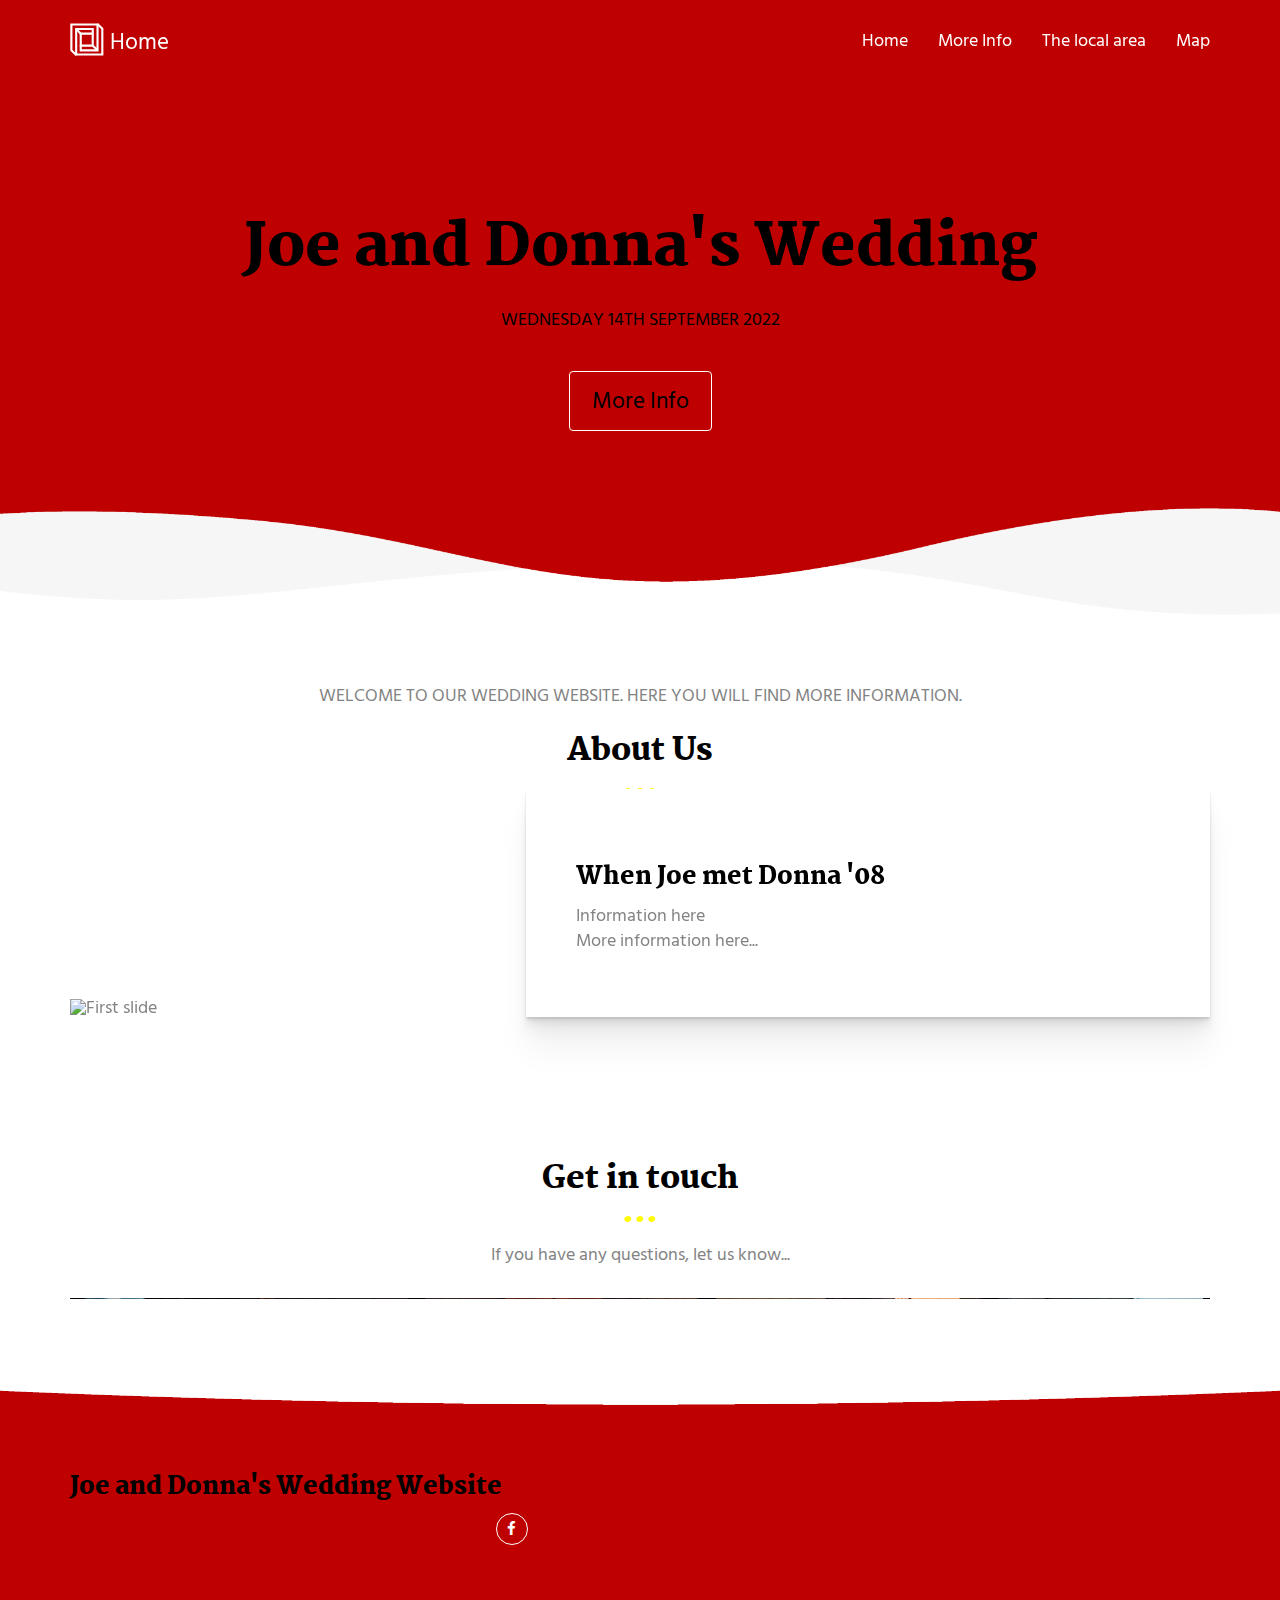
==== commit b1e9f043: "Add files via upload" ====
--- a/index.html
+++ b/index.html
@@ -180,12 +180,6 @@
               <a href="https://facebook.com/" class="social-round-icon white-round-icon fa-icon" title="">
                 <i class="fa fa-facebook" aria-hidden="true"></i>
               </a>
-              <a href="https://twitter.com/" class="social-round-icon white-round-icon fa-icon" title="">
-                <i class="fa fa-twitter" aria-hidden="true"></i>
-              </a>
-              <a href="https://www.linkedin.com/" class="social-round-icon white-round-icon fa-icon" title="">
-                <i class="fa fa-linkedin" aria-hidden="true"></i>
-              </a>
             </p>
           </div>
         </div>
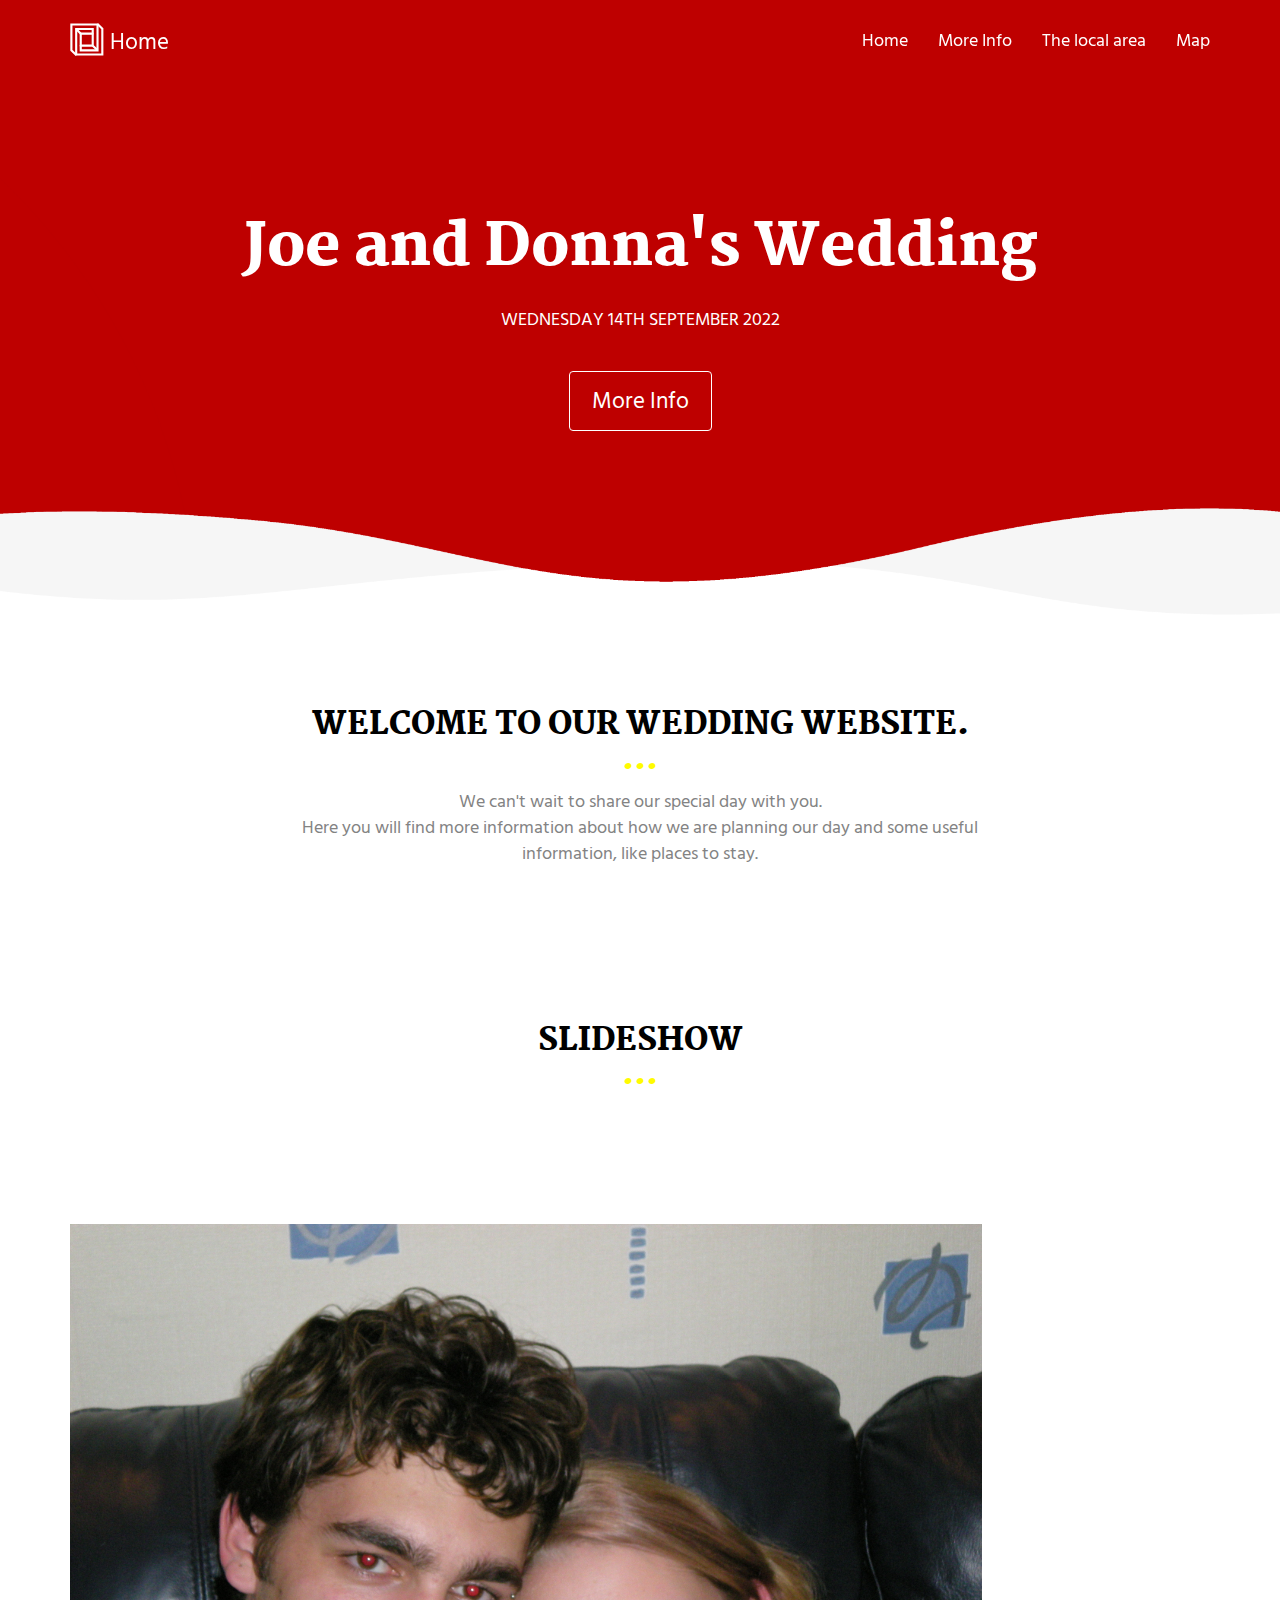
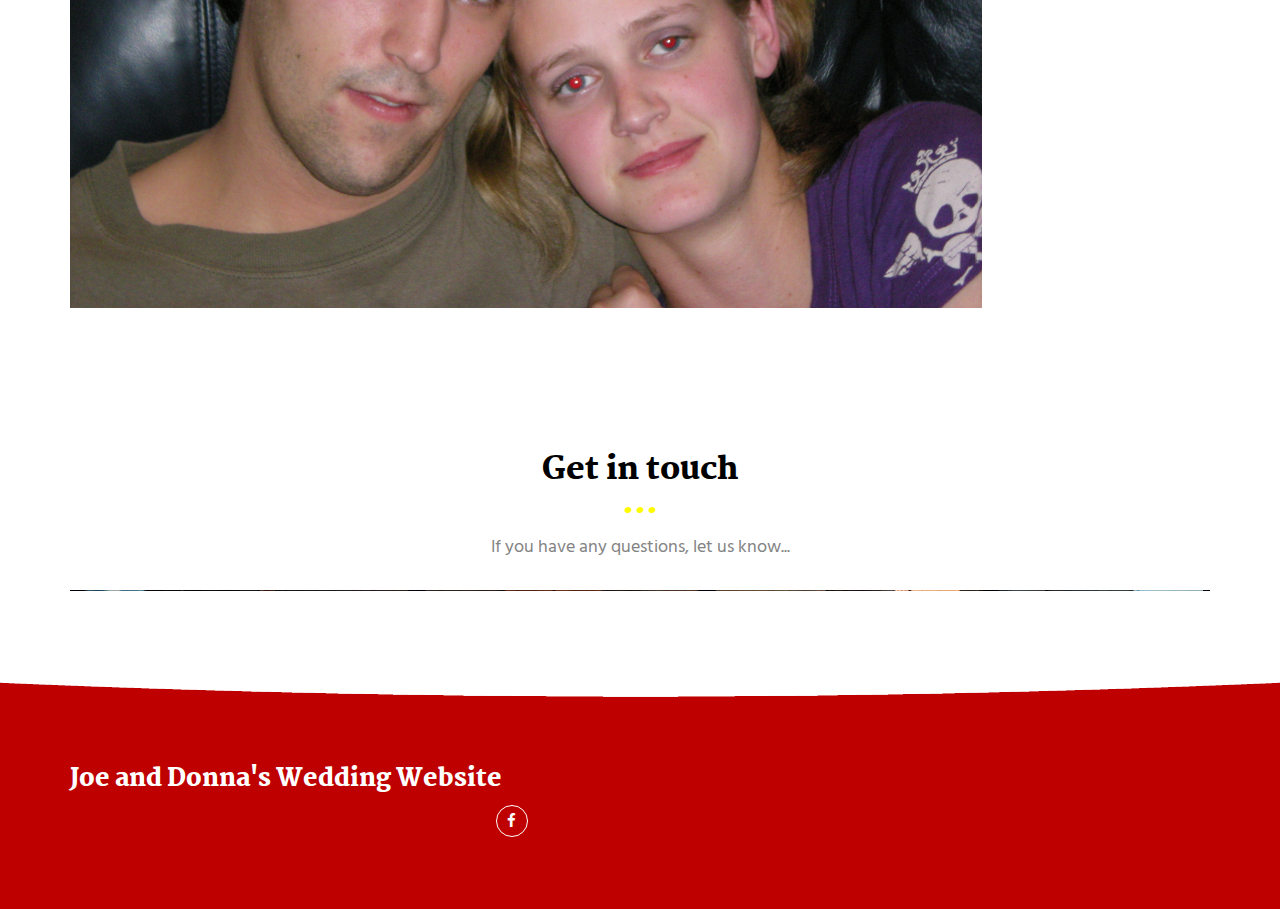
==== commit 58f3f571: "Add files via upload" ====
--- a/index.html
+++ b/index.html
@@ -71,68 +71,397 @@
       <div class="row">
         <div class="col-xs-12 col-md-8 col-md-offset-2">
           <div class="text-center">
-            <p>WELCOME TO OUR WEDDING WEBSITE. HERE YOU WILL FIND MORE INFORMATION.</p>
-            <h2>About Us</h2>
-            <p>Do we need this bit?
+            <h2>WELCOME TO OUR WEDDING WEBSITE. </h2>
+            <p>We can't wait to share our special day with you.
             <br>
-            Or should we get rid of it?</p>
+            Here you will find more information about how we are planning our day and some useful information, like places to stay.
+            </p>
           </div>
        </div>
       </div>
     </div>
   </div>
-
+  
   <div class="section-container">
     <div class="container">
-      <div class="row">      
-          <div class="col-xs-12">
-
-
-            <div id="carousel-example-generic" class="carousel carousel-fade slide" data-ride="carousel">
-                
-                <div class="carousel-inner" role="listbox">
-
-                    <div class="item active">
-                        <img class="img-responsive" src="https://scontent-lhr8-2.xx.fbcdn.net/v/t1.0-9/1923984_35073167714_5106_n.jpg?_nc_cat=102&ccb=3&_nc_sid=cdbe9c&_nc_eui2=AeE9anaTuL32IHeMAQ8PiPtn1JCJ44FFHxnUkInjgUUfGRryHWhSwBboWkjfLGH4UTQ&_nc_ohc=BbcjDquq6osAX9ujUUS&_nc_ht=scontent-lhr8-2.xx&oh=4ebf4fe84cf3587c3daf0b2299be07dd&oe=6066325C" alt="First slide">
-                        <div class="carousel-caption card-shadow reveal">
-                          
+      <div class="row">
+        <div class="col-xs-12 col-md-8 col-md-offset-2">
+          <div class="text-center">
+            <h2>SLIDESHOW</h2>
+          </div>
+       </div>
+      </div>
+    </div>
+  </div>
+
+<div class="section-container">
+  <div class="container">
+    <div class="row">      
+        <div class="col-xs-12">
+          <div id="carousel-example-generic" class="carousel carousel-fade slide" data-ride="carousel">
+              <div class="carousel-inner" role="listbox">
+                  <div class="item active">
+                      <img class="img-responsive" src="./slideshow/firstPic.JPG" alt="First slide">
+                      <div class="carousel-caption card-shadow reveal">
                           <h3>When Joe met Donna '08</h3>
+                          <a class="left carousel-control" href="#carousel-example-generic" role="button" data-slide="prev">
+                            <i class="fa fa-chevron-left" aria-hidden="true"></i>
+                            <span class="sr-only">Previous</span>
+                          </a>
+                          <a class="right carousel-control" href="#carousel-example-generic" role="button" data-slide="next">
+                            <i class="fa fa-chevron-right" aria-hidden="true"></i>
+                            <span class="sr-only">Next</span>
+                          </a>
                           <p>
-                          </p>
                             Information here
-                          <p>
+                          <br>
                             More information here...
                           </p>
                         </div>
                     </div>
+                      <div class="item">
+                          <img class="img-responsive" src="./slideshow/familyParty.JPG" alt="First slide">
+                          <div class="carousel-caption card-shadow reveal">
+                            <h3>Austria '19</h3>
+                            <a class="left carousel-control" href="#carousel-example-generic" role="button" data-slide="prev">
+                              <i class="fa fa-chevron-left" aria-hidden="true"></i>
+                              <span class="sr-only">Previous</span>
+                            </a>
+                            <a class="right carousel-control" href="#carousel-example-generic" role="button" data-slide="next">
+                              <i class="fa fa-chevron-right" aria-hidden="true"></i>
+                              <span class="sr-only">Next</span>
+                            </a>
+                            <p>
+                              Any information you want to include here
+                            <br>
+                              Another paragraph of information... if needed
+                            </p>
+                           </div>
+                      </div>
                     <div class="item">
-                      <img class="img-responsive" src="https://scontent-lhr8-2.xx.fbcdn.net/v/t1.0-9/12814741_10154758390307715_487083186434490885_n.jpg?_nc_cat=102&ccb=3&_nc_sid=19026a&_nc_eui2=AeGbKekAaU3n39-tcWxUrCZA7Ei4tUuG6xzsSLi1S4brHPqUVNh2IktoHMf3oZ2L-G0&_nc_ohc=X34r6VwIWyAAX99mKa7&_nc_ht=scontent-lhr8-2.xx&oh=d2eed90545a78ffaddcf87d404554710&oe=60651998" alt="First slide">
+                      <img class="img-responsive" src="./slideshow/londonEye.JPG" alt="First slide">
                       <div class="carousel-caption card-shadow reveal">
-
-                        <h3>Engaged '13</h3>
+                        <h3>Austria '19</h3>
+                        <a class="left carousel-control" href="#carousel-example-generic" role="button" data-slide="prev">
+                          <i class="fa fa-chevron-left" aria-hidden="true"></i>
+                          <span class="sr-only">Previous</span>
+                        </a>
+                        <a class="right carousel-control" href="#carousel-example-generic" role="button" data-slide="next">
+                          <i class="fa fa-chevron-right" aria-hidden="true"></i>
+                          <span class="sr-only">Next</span>
+                        </a>
                         <p>
-                          Can't find a pic
-                        </p>
-                        
-                        <p>
+                          Any information you want to include here
+                        <br>
                           Another paragraph of information... if needed
                         </p>
                       </div>
-                  </div>
+                    </div>
                     <div class="item">
-                        <img class="img-responsive" src="https://scontent-lhr8-1.xx.fbcdn.net/v/t1.0-9/69686541_10159166879927715_3082884248978325504_n.jpg?_nc_cat=110&ccb=3&_nc_sid=174925&_nc_eui2=AeEHRTYn-Y-vDScuo6FYhokt0icC_CiPbQPSJwL8KI9tA7hmzvhnq5q8Xxl6wArzjTU&_nc_ohc=Vo4EKxhAvMoAX8IVvXF&_nc_ht=scontent-lhr8-1.xx&oh=21c7892939f5480d5504ec5aefc2713a&oe=6065A03F" alt="First slide">
-                        <div class="carousel-caption card-shadow reveal">
-
-                          <h3>Austria '19</h3>
-                          <p>
-                            Any information you want to include here
-                          </p>
-                          <p>
-                            Another paragraph of information... if needed
-                          </p>
-                        </div>
-                    </div>
-                  </div>
+                     <img class="img-responsive" src="./slideshow/firstHoliday.JPG" alt="First slide">
+                      <div class="carousel-caption card-shadow reveal">
+                        <h3>Austria '19</h3>
+                        <a class="left carousel-control" href="#carousel-example-generic" role="button" data-slide="prev">
+                          <i class="fa fa-chevron-left" aria-hidden="true"></i>
+                          <span class="sr-only">Previous</span>
+                        </a>
+                        <a class="right carousel-control" href="#carousel-example-generic" role="button" data-slide="next">
+                          <i class="fa fa-chevron-right" aria-hidden="true"></i>
+                          <span class="sr-only">Next</span>
+                        </a>
+                        <p>
+                          Any information you want to include here
+                        <br>
+                          Another paragraph of information... if needed
+                        </p>
+                      </div>
+                </div>
+                  <div class="item">
+                    <img class="img-responsive" src="./slideshow/engagedRing.jpg" alt="First slide">
+                    <div class="carousel-caption card-shadow reveal">
+                      <h3>Austria '19</h3>
+                      <a class="left carousel-control" href="#carousel-example-generic" role="button" data-slide="prev">
+                        <i class="fa fa-chevron-left" aria-hidden="true"></i>
+                        <span class="sr-only">Previous</span>
+                      </a>
+                      <a class="right carousel-control" href="#carousel-example-generic" role="button" data-slide="next">
+                        <i class="fa fa-chevron-right" aria-hidden="true"></i>
+                        <span class="sr-only">Next</span>
+                      </a>
+                      <p>
+                        Any information you want to include here
+                      <br>
+                        Another paragraph of information... if needed
+                      </p>
+                    </div>
+                  </div>
+                  <div class="item">
+                    <img class="img-responsive" src="./slideshow/engaged.jpg" alt="First slide">
+                    <div class="carousel-caption card-shadow reveal">
+                      <h3>Austria '19</h3>
+                      <a class="left carousel-control" href="#carousel-example-generic" role="button" data-slide="prev">
+                        <i class="fa fa-chevron-left" aria-hidden="true"></i>
+                        <span class="sr-only">Previous</span>
+                      </a>
+                      <a class="right carousel-control" href="#carousel-example-generic" role="button" data-slide="next">
+                        <i class="fa fa-chevron-right" aria-hidden="true"></i>
+                        <span class="sr-only">Next</span>
+                      </a>
+                      <p>
+                        Any information you want to include here
+                      <br>
+                        Another paragraph of information... if needed
+                      </p>
+                  </div>
+                  </div>
+                <div class="item">
+                  <img class="img-responsive" src="./slideshow/lakeDistrict.jpg" alt="First slide">
+                  <div class="carousel-caption card-shadow reveal">
+                    <h3>Austria '19</h3>
+                    <a class="left carousel-control" href="#carousel-example-generic" role="button" data-slide="prev">
+                      <i class="fa fa-chevron-left" aria-hidden="true"></i>
+                      <span class="sr-only">Previous</span>
+                    </a>
+                    <a class="right carousel-control" href="#carousel-example-generic" role="button" data-slide="next">
+                      <i class="fa fa-chevron-right" aria-hidden="true"></i>
+                      <span class="sr-only">Next</span>
+                    </a>
+                    <p>
+                      Any information you want to include here
+                    <br>
+                      Another paragraph of information... if needed
+                    </p>
+                </div>
+                </div>
+                  <div class="item">
+                    <img class="img-responsive" src="./slideshow/wales1.JPG" alt="First slide">
+                    <div class="carousel-caption card-shadow reveal">
+                      <h3>Austria '19</h3>
+                      <a class="left carousel-control" href="#carousel-example-generic" role="button" data-slide="prev">
+                        <i class="fa fa-chevron-left" aria-hidden="true"></i>
+                        <span class="sr-only">Previous</span>
+                      </a>
+                      <a class="right carousel-control" href="#carousel-example-generic" role="button" data-slide="next">
+                        <i class="fa fa-chevron-right" aria-hidden="true"></i>
+                        <span class="sr-only">Next</span>
+                      </a>
+                      <p>
+                        Any information you want to include here
+                      <br>
+                        Another paragraph of information... if needed
+                      </p>
+                  </div>
+                  </div>
+                  <div class="item">
+                    <img class="img-responsive" src="./slideshow/wales2.jpeg" alt="First slide">
+                    <div class="carousel-caption card-shadow reveal">
+                      <h3>Austria '19</h3>
+                      <a class="left carousel-control" href="#carousel-example-generic" role="button" data-slide="prev">
+                        <i class="fa fa-chevron-left" aria-hidden="true"></i>
+                        <span class="sr-only">Previous</span>
+                      </a>
+                      <a class="right carousel-control" href="#carousel-example-generic" role="button" data-slide="next">
+                        <i class="fa fa-chevron-right" aria-hidden="true"></i>
+                        <span class="sr-only">Next</span>
+                      </a>
+                      <p>
+                        Any information you want to include here
+                      <br>
+                        Another paragraph of information... if needed
+                      </p>
+                    </div>
+                  </div>
+                  <div class="item">
+                    <img class="img-responsive" src="./slideshow/wales3.jpeg" alt="First slide">
+                    <div class="carousel-caption card-shadow reveal">
+                      <h3>Austria '19</h3>
+                      <a class="left carousel-control" href="#carousel-example-generic" role="button" data-slide="prev">
+                        <i class="fa fa-chevron-left" aria-hidden="true"></i>
+                        <span class="sr-only">Previous</span>
+                      </a>
+                      <a class="right carousel-control" href="#carousel-example-generic" role="button" data-slide="next">
+                        <i class="fa fa-chevron-right" aria-hidden="true"></i>
+                        <span class="sr-only">Next</span>
+                      </a>
+                      <p>
+                        Any information you want to include here
+                      <br>
+                        Another paragraph of information... if needed
+                      </p>
+                  </div>
+                  </div>
+                  <div class="item">
+                    <img class="img-responsive" src="./slideshow/wales4.jpeg" alt="First slide">
+                    <div class="carousel-caption card-shadow reveal">
+                      <h3>Austria '19</h3>
+                      <a class="left carousel-control" href="#carousel-example-generic" role="button" data-slide="prev">
+                        <i class="fa fa-chevron-left" aria-hidden="true"></i>
+                        <span class="sr-only">Previous</span>
+                      </a>
+                      <a class="right carousel-control" href="#carousel-example-generic" role="button" data-slide="next">
+                        <i class="fa fa-chevron-right" aria-hidden="true"></i>
+                        <span class="sr-only">Next</span>
+                      </a>
+                      <p>
+                        Any information you want to include here
+                      <br>
+                        Another paragraph of information... if needed
+                      </p>
+                  </div>
+                  </div>
+                  <div class="item">
+                    <img class="img-responsive" src="./slideshow/wales5.jpeg" alt="First slide">
+                    <div class="carousel-caption card-shadow reveal">
+                      <h3>Austria '19</h3>
+                      <a class="left carousel-control" href="#carousel-example-generic" role="button" data-slide="prev">
+                        <i class="fa fa-chevron-left" aria-hidden="true"></i>
+                        <span class="sr-only">Previous</span>
+                      </a>
+                      <a class="right carousel-control" href="#carousel-example-generic" role="button" data-slide="next">
+                        <i class="fa fa-chevron-right" aria-hidden="true"></i>
+                        <span class="sr-only">Next</span>
+                      </a>
+                      <p>
+                        Any information you want to include here
+                      <br>
+                        Another paragraph of information... if needed
+                      </p>
+                  </div>
+                  </div>
+                  <div class="item">
+                    <img class="img-responsive" src="./slideshow/wales6.jpg" alt="First slide">
+                    <div class="carousel-caption card-shadow reveal">
+                      <h3>Austria '19</h3>
+                      <a class="left carousel-control" href="#carousel-example-generic" role="button" data-slide="prev">
+                        <i class="fa fa-chevron-left" aria-hidden="true"></i>
+                        <span class="sr-only">Previous</span>
+                      </a>
+                      <a class="right carousel-control" href="#carousel-example-generic" role="button" data-slide="next">
+                        <i class="fa fa-chevron-right" aria-hidden="true"></i>
+                        <span class="sr-only">Next</span>
+                      </a>
+                      <p>
+                        Any information you want to include here
+                      <br>
+                        Another paragraph of information... if needed
+                      </p>
+                  </div>
+                  </div>
+                  <!-- <div class="item">
+                    <img class="img-responsive" src="./slideshow/Algarve.jpg" alt="First slide">
+                    <div class="carousel-caption card-shadow reveal">
+                      <h3>Austria '19</h3>
+                      <a class="left carousel-control" href="#carousel-example-generic" role="button" data-slide="prev">
+                        <i class="fa fa-chevron-left" aria-hidden="true"></i>
+                        <span class="sr-only">Previous</span>
+                      </a>
+                      <a class="right carousel-control" href="#carousel-example-generic" role="button" data-slide="next">
+                        <i class="fa fa-chevron-right" aria-hidden="true"></i>
+                        <span class="sr-only">Next</span>
+                      </a>
+                      <p>
+                        Any information you want to include here
+                      <br>
+                        Another paragraph of information... if needed
+                      </p>
+                    </div>
+                  </div> -->
+                  <div class="item">
+                    <img class="img-responsive" src="./slideshow/Austria.jpg" alt="First slide">
+                    <div class="carousel-caption card-shadow reveal">
+                      <h3>Austria '19</h3>
+                      <a class="left carousel-control" href="#carousel-example-generic" role="button" data-slide="prev">
+                        <i class="fa fa-chevron-left" aria-hidden="true"></i>
+                        <span class="sr-only">Previous</span>
+                      </a>
+                      <a class="right carousel-control" href="#carousel-example-generic" role="button" data-slide="next">
+                        <i class="fa fa-chevron-right" aria-hidden="true"></i>
+                        <span class="sr-only">Next</span>
+                      </a>
+                      <p>
+                        Any information you want to include here
+                      <br>
+                        Another paragraph of information... if needed
+                      </p>
+                    </div>
+                  </div>
+                  <div class="item">
+                    <img class="img-responsive" src="./slideshow/Austria2.jpg" alt="First slide">
+                    <div class="carousel-caption card-shadow reveal">
+                      <h3>Austria '19</h3>
+                      <a class="left carousel-control" href="#carousel-example-generic" role="button" data-slide="prev">
+                        <i class="fa fa-chevron-left" aria-hidden="true"></i>
+                        <span class="sr-only">Previous</span>
+                      </a>
+                      <a class="right carousel-control" href="#carousel-example-generic" role="button" data-slide="next">
+                        <i class="fa fa-chevron-right" aria-hidden="true"></i>
+                        <span class="sr-only">Next</span>
+                      </a>
+                      <p>
+                        Any information you want to include here
+                      <br>
+                        Another paragraph of information... if needed
+                      </p>
+                    </div>
+                  </div>
+                  <div class="item">
+                    <img class="img-responsive" src="./slideshow/AustriaAnni.jpg" alt="First slide">
+                    <div class="carousel-caption card-shadow reveal">
+                      <h3>Austria '19</h3>
+                      <a class="left carousel-control" href="#carousel-example-generic" role="button" data-slide="prev">
+                        <i class="fa fa-chevron-left" aria-hidden="true"></i>
+                        <span class="sr-only">Previous</span>
+                      </a>
+                      <a class="right carousel-control" href="#carousel-example-generic" role="button" data-slide="next">
+                        <i class="fa fa-chevron-right" aria-hidden="true"></i>
+                        <span class="sr-only">Next</span>
+                      </a>
+                      <p>
+                        Any information you want to include here
+                      <br>
+                        Another paragraph of information... if needed
+                      </p>
+                    </div>
+                  </div>
+                  <div class="item">
+                    <img class="img-responsive" src="./slideshow/AustriaKiss.jpg" alt="First slide">
+                    <div class="carousel-caption card-shadow reveal">
+                      <h3>Austria '19</h3>
+                      <a class="left carousel-control" href="#carousel-example-generic" role="button" data-slide="prev">
+                        <i class="fa fa-chevron-left" aria-hidden="true"></i>
+                        <span class="sr-only">Previous</span>
+                      </a>
+                      <a class="right carousel-control" href="#carousel-example-generic" role="button" data-slide="next">
+                        <i class="fa fa-chevron-right" aria-hidden="true"></i>
+                        <span class="sr-only">Next</span>
+                      </a>
+                      <p>
+                        Any information you want to include here
+                      <br>
+                        Another paragraph of information... if needed
+                      </p>
+                    </div>
+                  </div>
+                  <div class="item">
+                    <img class="img-responsive" src="./slideshow/Morocco.jpg" alt="First slide">
+                    <div class="carousel-caption card-shadow reveal">
+                      <h3>Austria '19</h3>
+                      <a class="left carousel-control" href="#carousel-example-generic" role="button" data-slide="prev">
+                        <i class="fa fa-chevron-left" aria-hidden="true"></i>
+                        <span class="sr-only">Previous</span>
+                      </a>
+                      <a class="right carousel-control" href="#carousel-example-generic" role="button" data-slide="next">
+                        <i class="fa fa-chevron-right" aria-hidden="true"></i>
+                        <span class="sr-only">Next</span>
+                      </a>
+                      <p>
+                        Any information you want to include here
+                      <br>
+                        Another paragraph of information... if needed
+                      </p>
+                    </div>
+                  </div>
+                </div>
             </div>
 
            
--- a/main.550dcf66.css
+++ b/main.550dcf66.css
@@ -78,6 +78,7 @@
   position: relative;
   vertical-align: baseline;
 }
+
 sup {
   top: -0.5em;
 }
@@ -4763,7 +4764,7 @@
 .white-text-container h4,
 .white-text-container h5,
 .white-text-container p {
-  color: rgb(0, 0, 0);
+  color: white;
 }
 @media (max-width: 992px) {
   .address-container {
@@ -5040,6 +5041,7 @@
 }
 .carousel-caption {
   color: #838383;
+  opacity: 0.7;
   text-shadow: none;
   position: relative;
   background-color: #fff;
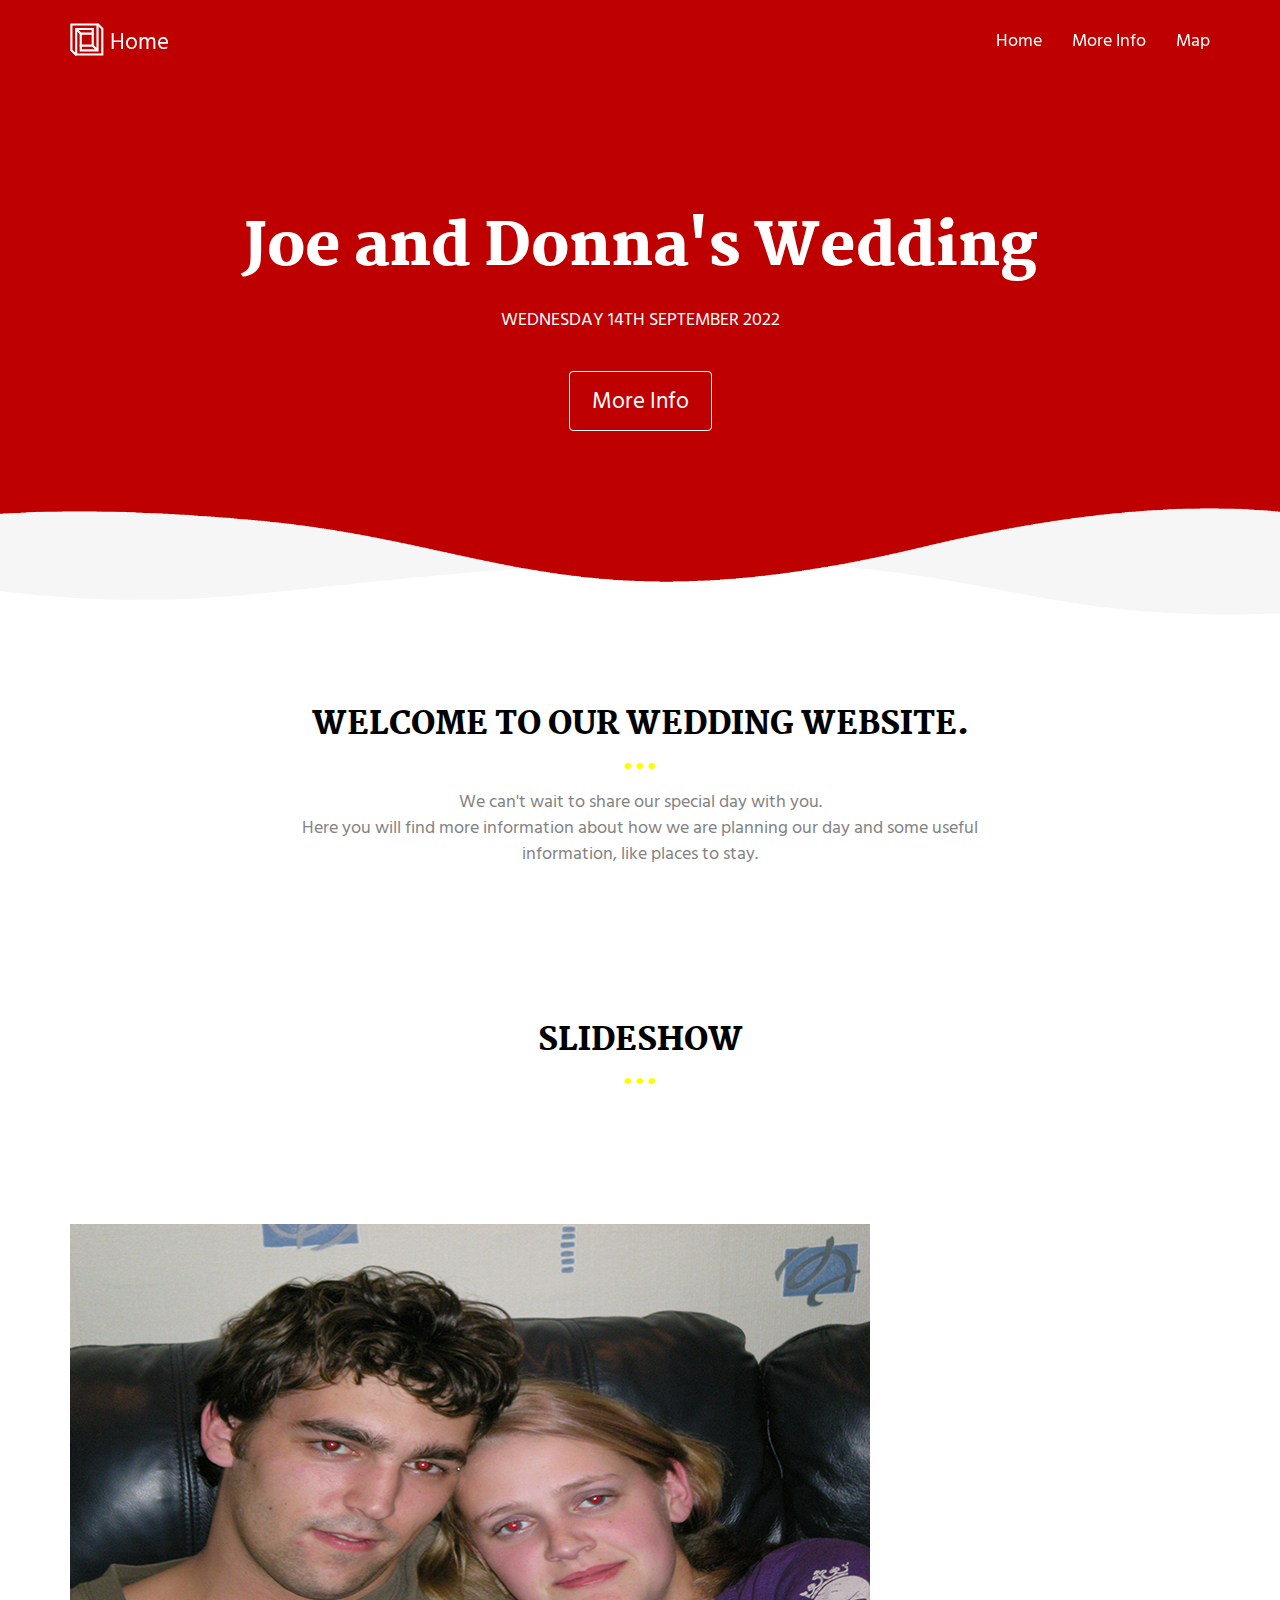
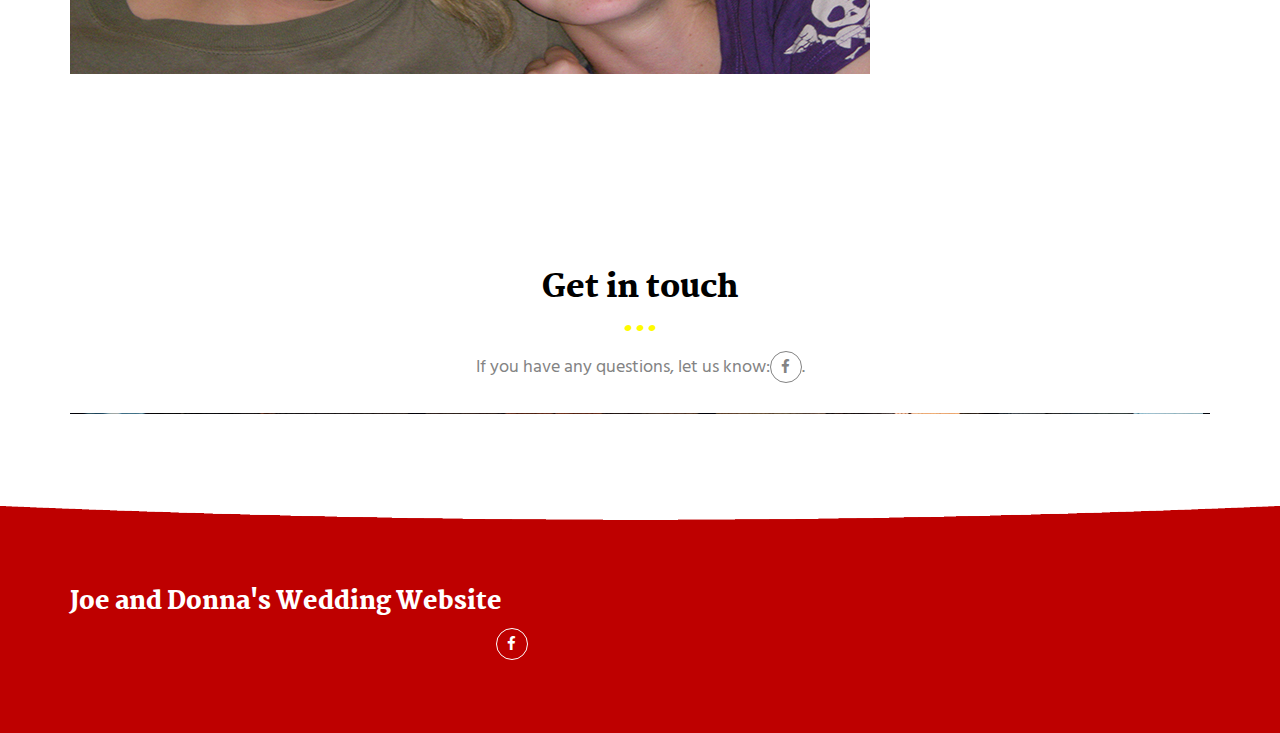
==== commit afdc13c8: "Add files via upload" ====
--- a/index.html
+++ b/index.html
@@ -44,8 +44,7 @@
         <ul class="nav navbar-nav navbar-right">
           <li><a href="./index.html" title="">Home</a></li>
           <li><a href="./project.html" title="">More Info</a></li>
-          <li><a href="./area.html" title="">The local area</a></li>
-          <li><a href="./project.html" title="">Map</a></li>
+          <li><a href="./map.html" title="">Map</a></li>
         </ul>
       </div> 
     </div>
@@ -103,6 +102,7 @@
                   <div class="item active">
                       <img class="img-responsive" src="./slideshow/firstPic.JPG" alt="First slide">
                       <div class="carousel-caption card-shadow reveal">
+                        <br>
                           <h3>When Joe met Donna '08</h3>
                           <a class="left carousel-control" href="#carousel-example-generic" role="button" data-slide="prev">
                             <i class="fa fa-chevron-left" aria-hidden="true"></i>
@@ -113,16 +113,17 @@
                             <span class="sr-only">Next</span>
                           </a>
                           <p>
-                            Information here
+                            All those many years ago, our paths crossed and we walked into eachothers lives.
                           <br>
-                            More information here...
+                            This was the very first picture of us together.
                           </p>
                         </div>
                     </div>
                       <div class="item">
                           <img class="img-responsive" src="./slideshow/familyParty.JPG" alt="First slide">
                           <div class="carousel-caption card-shadow reveal">
-                            <h3>Austria '19</h3>
+                            <br>
+                            <h3>Family Party</h3>
                             <a class="left carousel-control" href="#carousel-example-generic" role="button" data-slide="prev">
                               <i class="fa fa-chevron-left" aria-hidden="true"></i>
                               <span class="sr-only">Previous</span>
@@ -132,16 +133,17 @@
                               <span class="sr-only">Next</span>
                             </a>
                             <p>
-                              Any information you want to include here
+                              Another early picture of us
                             <br>
-                              Another paragraph of information... if needed
+                              This is where Joe met Donnas extended family. Things were getting questioned at this stage.
                             </p>
                            </div>
                       </div>
                     <div class="item">
                       <img class="img-responsive" src="./slideshow/londonEye.JPG" alt="First slide">
                       <div class="carousel-caption card-shadow reveal">
-                        <h3>Austria '19</h3>
+                        <br>
+                        <h3>London Day Out</h3>
                         <a class="left carousel-control" href="#carousel-example-generic" role="button" data-slide="prev">
                           <i class="fa fa-chevron-left" aria-hidden="true"></i>
                           <span class="sr-only">Previous</span>
@@ -151,16 +153,17 @@
                           <span class="sr-only">Next</span>
                         </a>
                         <p>
-                          Any information you want to include here
+                          Day out with the inlaws
                         <br>
-                          Another paragraph of information... if needed
+                          Day out in London, visiting the London Eye and Titanic Museum at the O2. (Joe started to understand what he was getting himself into)
                         </p>
                       </div>
                     </div>
                     <div class="item">
                      <img class="img-responsive" src="./slideshow/firstHoliday.JPG" alt="First slide">
                       <div class="carousel-caption card-shadow reveal">
-                        <h3>Austria '19</h3>
+                        <br>
+                        <h3>Lake District '08</h3>
                         <a class="left carousel-control" href="#carousel-example-generic" role="button" data-slide="prev">
                           <i class="fa fa-chevron-left" aria-hidden="true"></i>
                           <span class="sr-only">Previous</span>
@@ -170,54 +173,57 @@
                           <span class="sr-only">Next</span>
                         </a>
                         <p>
-                          Any information you want to include here
+                          Our first Holiday, to the Lake District in October.
                         <br>
-                          Another paragraph of information... if needed
+                          We decided to go camping. Cold doesn't even begin to describe... it snowed.
                         </p>
                       </div>
                 </div>
                   <div class="item">
                     <img class="img-responsive" src="./slideshow/engagedRing.jpg" alt="First slide">
                     <div class="carousel-caption card-shadow reveal">
-                      <h3>Austria '19</h3>
-                      <a class="left carousel-control" href="#carousel-example-generic" role="button" data-slide="prev">
-                        <i class="fa fa-chevron-left" aria-hidden="true"></i>
-                        <span class="sr-only">Previous</span>
-                      </a>
-                      <a class="right carousel-control" href="#carousel-example-generic" role="button" data-slide="next">
-                        <i class="fa fa-chevron-right" aria-hidden="true"></i>
-                        <span class="sr-only">Next</span>
-                      </a>
-                      <p>
-                        Any information you want to include here
-                      <br>
-                        Another paragraph of information... if needed
+                      <br>
+                      <h3>Lake District '13</h3>
+                      <a class="left carousel-control" href="#carousel-example-generic" role="button" data-slide="prev">
+                        <i class="fa fa-chevron-left" aria-hidden="true"></i>
+                        <span class="sr-only">Previous</span>
+                      </a>
+                      <a class="right carousel-control" href="#carousel-example-generic" role="button" data-slide="next">
+                        <i class="fa fa-chevron-right" aria-hidden="true"></i>
+                        <span class="sr-only">Next</span>
+                      </a>
+                      <p>
+                        5 Years later, we went back to the Lake District
+                      <br>
+                        We got engaged!
                       </p>
                     </div>
                   </div>
                   <div class="item">
                     <img class="img-responsive" src="./slideshow/engaged.jpg" alt="First slide">
                     <div class="carousel-caption card-shadow reveal">
-                      <h3>Austria '19</h3>
-                      <a class="left carousel-control" href="#carousel-example-generic" role="button" data-slide="prev">
-                        <i class="fa fa-chevron-left" aria-hidden="true"></i>
-                        <span class="sr-only">Previous</span>
-                      </a>
-                      <a class="right carousel-control" href="#carousel-example-generic" role="button" data-slide="next">
-                        <i class="fa fa-chevron-right" aria-hidden="true"></i>
-                        <span class="sr-only">Next</span>
-                      </a>
-                      <p>
-                        Any information you want to include here
-                      <br>
-                        Another paragraph of information... if needed
+                      <br>
+                      <h3>Lake District '13</h3>
+                      <a class="left carousel-control" href="#carousel-example-generic" role="button" data-slide="prev">
+                        <i class="fa fa-chevron-left" aria-hidden="true"></i>
+                        <span class="sr-only">Previous</span>
+                      </a>
+                      <a class="right carousel-control" href="#carousel-example-generic" role="button" data-slide="next">
+                        <i class="fa fa-chevron-right" aria-hidden="true"></i>
+                        <span class="sr-only">Next</span>
+                      </a>
+                      <p>
+                        The happy couple, finally engaged.
+                      <br>
+                        (Joe is thrilled by)
                       </p>
                   </div>
                   </div>
                 <div class="item">
                   <img class="img-responsive" src="./slideshow/lakeDistrict.jpg" alt="First slide">
                   <div class="carousel-caption card-shadow reveal">
-                    <h3>Austria '19</h3>
+                    <br>
+                    <h3>Lake District '20</h3>
                     <a class="left carousel-control" href="#carousel-example-generic" role="button" data-slide="prev">
                       <i class="fa fa-chevron-left" aria-hidden="true"></i>
                       <span class="sr-only">Previous</span>
@@ -227,15 +233,148 @@
                       <span class="sr-only">Next</span>
                     </a>
                     <p>
-                      Any information you want to include here
+                      
                     <br>
-                      Another paragraph of information... if needed
+
                     </p>
                 </div>
                 </div>
                   <div class="item">
                     <img class="img-responsive" src="./slideshow/wales1.JPG" alt="First slide">
                     <div class="carousel-caption card-shadow reveal">
+                      <br>
+                      <h3>Wales '09</h3>
+                      <a class="left carousel-control" href="#carousel-example-generic" role="button" data-slide="prev">
+                        <i class="fa fa-chevron-left" aria-hidden="true"></i>
+                        <span class="sr-only">Previous</span>
+                      </a>
+                      <a class="right carousel-control" href="#carousel-example-generic" role="button" data-slide="next">
+                        <i class="fa fa-chevron-right" aria-hidden="true"></i>
+                        <span class="sr-only">Next</span>
+                      </a>
+                      <p>
+                        Our first trip to Snowdonia together
+                      <br>
+                        We fell in love with this place from the moment we arrived
+                      </p>
+                  </div>
+                  </div>
+                  <div class="item">
+                    <img class="img-responsive" src="./slideshow/wales2.jpeg" alt="First slide">
+                    <div class="carousel-caption card-shadow reveal">
+                      <br>
+                      <h3>Wales '12</h3>
+                      <a class="left carousel-control" href="#carousel-example-generic" role="button" data-slide="prev">
+                        <i class="fa fa-chevron-left" aria-hidden="true"></i>
+                        <span class="sr-only">Previous</span>
+                      </a>
+                      <a class="right carousel-control" href="#carousel-example-generic" role="button" data-slide="next">
+                        <i class="fa fa-chevron-right" aria-hidden="true"></i>
+                        <span class="sr-only">Next</span>
+                      </a>
+                      <p>
+                        So we went back
+                      <br>
+                        Again...
+                      </p>
+                    </div>
+                  </div>
+                  <div class="item">
+                    <img class="img-responsive" src="./slideshow/wales3.jpg" alt="First slide">
+                    <div class="carousel-caption card-shadow reveal">
+                      <br>
+                      <h3>Wales '15</h3>
+                      <a class="left carousel-control" href="#carousel-example-generic" role="button" data-slide="prev">
+                        <i class="fa fa-chevron-left" aria-hidden="true"></i>
+                        <span class="sr-only">Previous</span>
+                      </a>
+                      <a class="right carousel-control" href="#carousel-example-generic" role="button" data-slide="next">
+                        <i class="fa fa-chevron-right" aria-hidden="true"></i>
+                        <span class="sr-only">Next</span>
+                      </a>
+                      <p>
+                        and again...
+                      </p>
+                  </div>
+                  </div>
+                  <div class="item">
+                    <img class="img-responsive" src="./slideshow/wales4.jpeg" alt="First slide">
+                    <div class="carousel-caption card-shadow reveal">
+                      <br>
+                      <h3>Wales '17</h3>
+                      <a class="left carousel-control" href="#carousel-example-generic" role="button" data-slide="prev">
+                        <i class="fa fa-chevron-left" aria-hidden="true"></i>
+                        <span class="sr-only">Previous</span>
+                      </a>
+                      <a class="right carousel-control" href="#carousel-example-generic" role="button" data-slide="next">
+                        <i class="fa fa-chevron-right" aria-hidden="true"></i>
+                        <span class="sr-only">Next</span>
+                      </a>
+                      <p>
+                        and again...
+                      </p>
+                  </div>
+                  </div>
+                  <div class="item">
+                    <img class="img-responsive" src="./slideshow/wales5.jpeg" alt="First slide">
+                    <div class="carousel-caption card-shadow reveal">
+                      <br>
+                      <h3>Wales '18</h3>
+                      <a class="left carousel-control" href="#carousel-example-generic" role="button" data-slide="prev">
+                        <i class="fa fa-chevron-left" aria-hidden="true"></i>
+                        <span class="sr-only">Previous</span>
+                      </a>
+                      <a class="right carousel-control" href="#carousel-example-generic" role="button" data-slide="next">
+                        <i class="fa fa-chevron-right" aria-hidden="true"></i>
+                        <span class="sr-only">Next</span>
+                      </a>
+                      <p>
+                        and again...
+                      </p>
+                  </div>
+                  </div>
+                  <div class="item">
+                    <img class="img-responsive" src="./slideshow/wales6.jpg" alt="First slide">
+                    <div class="carousel-caption card-shadow reveal">
+                      <br>
+                      <h3>Wales '20</h3>
+                      <a class="left carousel-control" href="#carousel-example-generic" role="button" data-slide="prev">
+                        <i class="fa fa-chevron-left" aria-hidden="true"></i>
+                        <span class="sr-only">Previous</span>
+                      </a>
+                      <a class="right carousel-control" href="#carousel-example-generic" role="button" data-slide="next">
+                        <i class="fa fa-chevron-right" aria-hidden="true"></i>
+                        <span class="sr-only">Next</span>
+                      </a>
+                      <p>
+                        and again!
+                      </p>
+                  </div>
+                  </div>
+                  <div class="item">
+                    <img class="img-responsive" src="./slideshow/Algarve.jpg" alt="First slide">
+                    <div class="carousel-caption card-shadow reveal">
+                      <br>
+                      <h3>Algarve '19</h3>
+                      <a class="left carousel-control" href="#carousel-example-generic" role="button" data-slide="prev">
+                        <i class="fa fa-chevron-left" aria-hidden="true"></i>
+                        <span class="sr-only">Previous</span>
+                      </a>
+                      <a class="right carousel-control" href="#carousel-example-generic" role="button" data-slide="next">
+                        <i class="fa fa-chevron-right" aria-hidden="true"></i>
+                        <span class="sr-only">Next</span>
+                      </a>
+                      <p>
+                        We did go to other places too
+                      <br>
+                        Such as the Algarve (with day trips to Lisbon and Sevilla)
+                      </p>
+                    </div>
+                  </div>
+                  <div class="item">
+                    <img class="img-responsive" src="./slideshow/Austria.jpg" alt="First slide">
+                    <div class="carousel-caption card-shadow reveal">
+                      <br>
                       <h3>Austria '19</h3>
                       <a class="left carousel-control" href="#carousel-example-generic" role="button" data-slide="prev">
                         <i class="fa fa-chevron-left" aria-hidden="true"></i>
@@ -246,15 +385,16 @@
                         <span class="sr-only">Next</span>
                       </a>
                       <p>
-                        Any information you want to include here
-                      <br>
-                        Another paragraph of information... if needed
-                      </p>
-                  </div>
-                  </div>
-                  <div class="item">
-                    <img class="img-responsive" src="./slideshow/wales2.jpeg" alt="First slide">
-                    <div class="carousel-caption card-shadow reveal">
+                        and Austria too
+                      <br>
+                        Which we also fell in love with
+                      </p>
+                    </div>
+                  </div>
+                  <div class="item">
+                    <img class="img-responsive" src="./slideshow/Austria2.jpg" alt="First slide">
+                    <div class="carousel-caption card-shadow reveal">
+                      <br>
                       <h3>Austria '19</h3>
                       <a class="left carousel-control" href="#carousel-example-generic" role="button" data-slide="prev">
                         <i class="fa fa-chevron-left" aria-hidden="true"></i>
@@ -265,15 +405,14 @@
                         <span class="sr-only">Next</span>
                       </a>
                       <p>
-                        Any information you want to include here
-                      <br>
-                        Another paragraph of information... if needed
-                      </p>
-                    </div>
-                  </div>
-                  <div class="item">
-                    <img class="img-responsive" src="./slideshow/wales3.jpeg" alt="First slide">
-                    <div class="carousel-caption card-shadow reveal">
+                        and can't wait to go back
+                      </p>
+                    </div>
+                  </div>
+                  <div class="item">
+                    <img class="img-responsive" src="./slideshow/AustriaAnni.jpg" alt="First slide">
+                    <div class="carousel-caption card-shadow reveal">
+                      <br>
                       <h3>Austria '19</h3>
                       <a class="left carousel-control" href="#carousel-example-generic" role="button" data-slide="prev">
                         <i class="fa fa-chevron-left" aria-hidden="true"></i>
@@ -284,15 +423,14 @@
                         <span class="sr-only">Next</span>
                       </a>
                       <p>
-                        Any information you want to include here
-                      <br>
-                        Another paragraph of information... if needed
-                      </p>
-                  </div>
-                  </div>
-                  <div class="item">
-                    <img class="img-responsive" src="./slideshow/wales4.jpeg" alt="First slide">
-                    <div class="carousel-caption card-shadow reveal">
+                        We played crazy golf on our anniversary, Joe won...<br> by a lot
+                      </p>
+                    </div>
+                  </div>
+                  <div class="item">
+                    <img class="img-responsive" src="./slideshow/AustriaKiss.jpg" alt="First slide">
+                    <div class="carousel-caption card-shadow reveal">
+                      <br>
                       <h3>Austria '19</h3>
                       <a class="left carousel-control" href="#carousel-example-generic" role="button" data-slide="prev">
                         <i class="fa fa-chevron-left" aria-hidden="true"></i>
@@ -303,161 +441,27 @@
                         <span class="sr-only">Next</span>
                       </a>
                       <p>
-                        Any information you want to include here
-                      <br>
-                        Another paragraph of information... if needed
-                      </p>
-                  </div>
-                  </div>
-                  <div class="item">
-                    <img class="img-responsive" src="./slideshow/wales5.jpeg" alt="First slide">
-                    <div class="carousel-caption card-shadow reveal">
-                      <h3>Austria '19</h3>
-                      <a class="left carousel-control" href="#carousel-example-generic" role="button" data-slide="prev">
-                        <i class="fa fa-chevron-left" aria-hidden="true"></i>
-                        <span class="sr-only">Previous</span>
-                      </a>
-                      <a class="right carousel-control" href="#carousel-example-generic" role="button" data-slide="next">
-                        <i class="fa fa-chevron-right" aria-hidden="true"></i>
-                        <span class="sr-only">Next</span>
-                      </a>
-                      <p>
-                        Any information you want to include here
-                      <br>
-                        Another paragraph of information... if needed
-                      </p>
-                  </div>
-                  </div>
-                  <div class="item">
-                    <img class="img-responsive" src="./slideshow/wales6.jpg" alt="First slide">
-                    <div class="carousel-caption card-shadow reveal">
-                      <h3>Austria '19</h3>
-                      <a class="left carousel-control" href="#carousel-example-generic" role="button" data-slide="prev">
-                        <i class="fa fa-chevron-left" aria-hidden="true"></i>
-                        <span class="sr-only">Previous</span>
-                      </a>
-                      <a class="right carousel-control" href="#carousel-example-generic" role="button" data-slide="next">
-                        <i class="fa fa-chevron-right" aria-hidden="true"></i>
-                        <span class="sr-only">Next</span>
-                      </a>
-                      <p>
-                        Any information you want to include here
-                      <br>
-                        Another paragraph of information... if needed
-                      </p>
-                  </div>
-                  </div>
-                  <!-- <div class="item">
-                    <img class="img-responsive" src="./slideshow/Algarve.jpg" alt="First slide">
-                    <div class="carousel-caption card-shadow reveal">
-                      <h3>Austria '19</h3>
-                      <a class="left carousel-control" href="#carousel-example-generic" role="button" data-slide="prev">
-                        <i class="fa fa-chevron-left" aria-hidden="true"></i>
-                        <span class="sr-only">Previous</span>
-                      </a>
-                      <a class="right carousel-control" href="#carousel-example-generic" role="button" data-slide="next">
-                        <i class="fa fa-chevron-right" aria-hidden="true"></i>
-                        <span class="sr-only">Next</span>
-                      </a>
-                      <p>
-                        Any information you want to include here
-                      <br>
-                        Another paragraph of information... if needed
-                      </p>
-                    </div>
-                  </div> -->
-                  <div class="item">
-                    <img class="img-responsive" src="./slideshow/Austria.jpg" alt="First slide">
-                    <div class="carousel-caption card-shadow reveal">
-                      <h3>Austria '19</h3>
-                      <a class="left carousel-control" href="#carousel-example-generic" role="button" data-slide="prev">
-                        <i class="fa fa-chevron-left" aria-hidden="true"></i>
-                        <span class="sr-only">Previous</span>
-                      </a>
-                      <a class="right carousel-control" href="#carousel-example-generic" role="button" data-slide="next">
-                        <i class="fa fa-chevron-right" aria-hidden="true"></i>
-                        <span class="sr-only">Next</span>
-                      </a>
-                      <p>
-                        Any information you want to include here
-                      <br>
-                        Another paragraph of information... if needed
-                      </p>
-                    </div>
-                  </div>
-                  <div class="item">
-                    <img class="img-responsive" src="./slideshow/Austria2.jpg" alt="First slide">
-                    <div class="carousel-caption card-shadow reveal">
-                      <h3>Austria '19</h3>
-                      <a class="left carousel-control" href="#carousel-example-generic" role="button" data-slide="prev">
-                        <i class="fa fa-chevron-left" aria-hidden="true"></i>
-                        <span class="sr-only">Previous</span>
-                      </a>
-                      <a class="right carousel-control" href="#carousel-example-generic" role="button" data-slide="next">
-                        <i class="fa fa-chevron-right" aria-hidden="true"></i>
-                        <span class="sr-only">Next</span>
-                      </a>
-                      <p>
-                        Any information you want to include here
-                      <br>
-                        Another paragraph of information... if needed
-                      </p>
-                    </div>
-                  </div>
-                  <div class="item">
-                    <img class="img-responsive" src="./slideshow/AustriaAnni.jpg" alt="First slide">
-                    <div class="carousel-caption card-shadow reveal">
-                      <h3>Austria '19</h3>
-                      <a class="left carousel-control" href="#carousel-example-generic" role="button" data-slide="prev">
-                        <i class="fa fa-chevron-left" aria-hidden="true"></i>
-                        <span class="sr-only">Previous</span>
-                      </a>
-                      <a class="right carousel-control" href="#carousel-example-generic" role="button" data-slide="next">
-                        <i class="fa fa-chevron-right" aria-hidden="true"></i>
-                        <span class="sr-only">Next</span>
-                      </a>
-                      <p>
-                        Any information you want to include here
-                      <br>
-                        Another paragraph of information... if needed
-                      </p>
-                    </div>
-                  </div>
-                  <div class="item">
-                    <img class="img-responsive" src="./slideshow/AustriaKiss.jpg" alt="First slide">
-                    <div class="carousel-caption card-shadow reveal">
-                      <h3>Austria '19</h3>
-                      <a class="left carousel-control" href="#carousel-example-generic" role="button" data-slide="prev">
-                        <i class="fa fa-chevron-left" aria-hidden="true"></i>
-                        <span class="sr-only">Previous</span>
-                      </a>
-                      <a class="right carousel-control" href="#carousel-example-generic" role="button" data-slide="next">
-                        <i class="fa fa-chevron-right" aria-hidden="true"></i>
-                        <span class="sr-only">Next</span>
-                      </a>
-                      <p>
-                        Any information you want to include here
-                      <br>
-                        Another paragraph of information... if needed
+                        Donna forgave me
                       </p>
                     </div>
                   </div>
                   <div class="item">
                     <img class="img-responsive" src="./slideshow/Morocco.jpg" alt="First slide">
                     <div class="carousel-caption card-shadow reveal">
-                      <h3>Austria '19</h3>
-                      <a class="left carousel-control" href="#carousel-example-generic" role="button" data-slide="prev">
-                        <i class="fa fa-chevron-left" aria-hidden="true"></i>
-                        <span class="sr-only">Previous</span>
-                      </a>
-                      <a class="right carousel-control" href="#carousel-example-generic" role="button" data-slide="next">
-                        <i class="fa fa-chevron-right" aria-hidden="true"></i>
-                        <span class="sr-only">Next</span>
-                      </a>
-                      <p>
-                        Any information you want to include here
-                      <br>
-                        Another paragraph of information... if needed
+                      <br>
+                      <h3>Morocco '20</h3>
+                      <a class="left carousel-control" href="#carousel-example-generic" role="button" data-slide="prev">
+                        <i class="fa fa-chevron-left" aria-hidden="true"></i>
+                        <span class="sr-only">Previous</span>
+                      </a>
+                      <a class="right carousel-control" href="#carousel-example-generic" role="button" data-slide="next">
+                        <i class="fa fa-chevron-right" aria-hidden="true"></i>
+                        <span class="sr-only">Next</span>
+                      </a>
+                      <p>
+                        And even went to Morocco, before COVID hit
+                      <br>
+                        Now we can't wait to see where the future takes us!
                       </p>
                     </div>
                   </div>
@@ -479,7 +483,9 @@
         <div class="col-xs-12 col-md-12">
           <div class="section-container-spacer">
             <h2 class="text-center">Get in touch</h2>
-            <p class="text-center">If you have any questions, let us know... </p>
+            <p class="text-center">If you have any questions, let us know:<a href="https://facebook.com/" class="social-round-icon fa-icon" title="">
+              <i class="fa fa-facebook" aria-hidden="true"></i>
+            </a>.</p>
           </div>
             <div class="card-image col-xs-12" style="background-image: url('/assets/images/img-01.jpg')">
             </div>
--- a/main.550dcf66.css
+++ b/main.550dcf66.css
@@ -298,8 +298,8 @@
 }
 .img-responsive {
   display: block;
-  max-width: 100%;
-  height: auto;
+  width:800px;
+  height: 450px;
 }
 .img-rounded {
   border-radius: 4px;
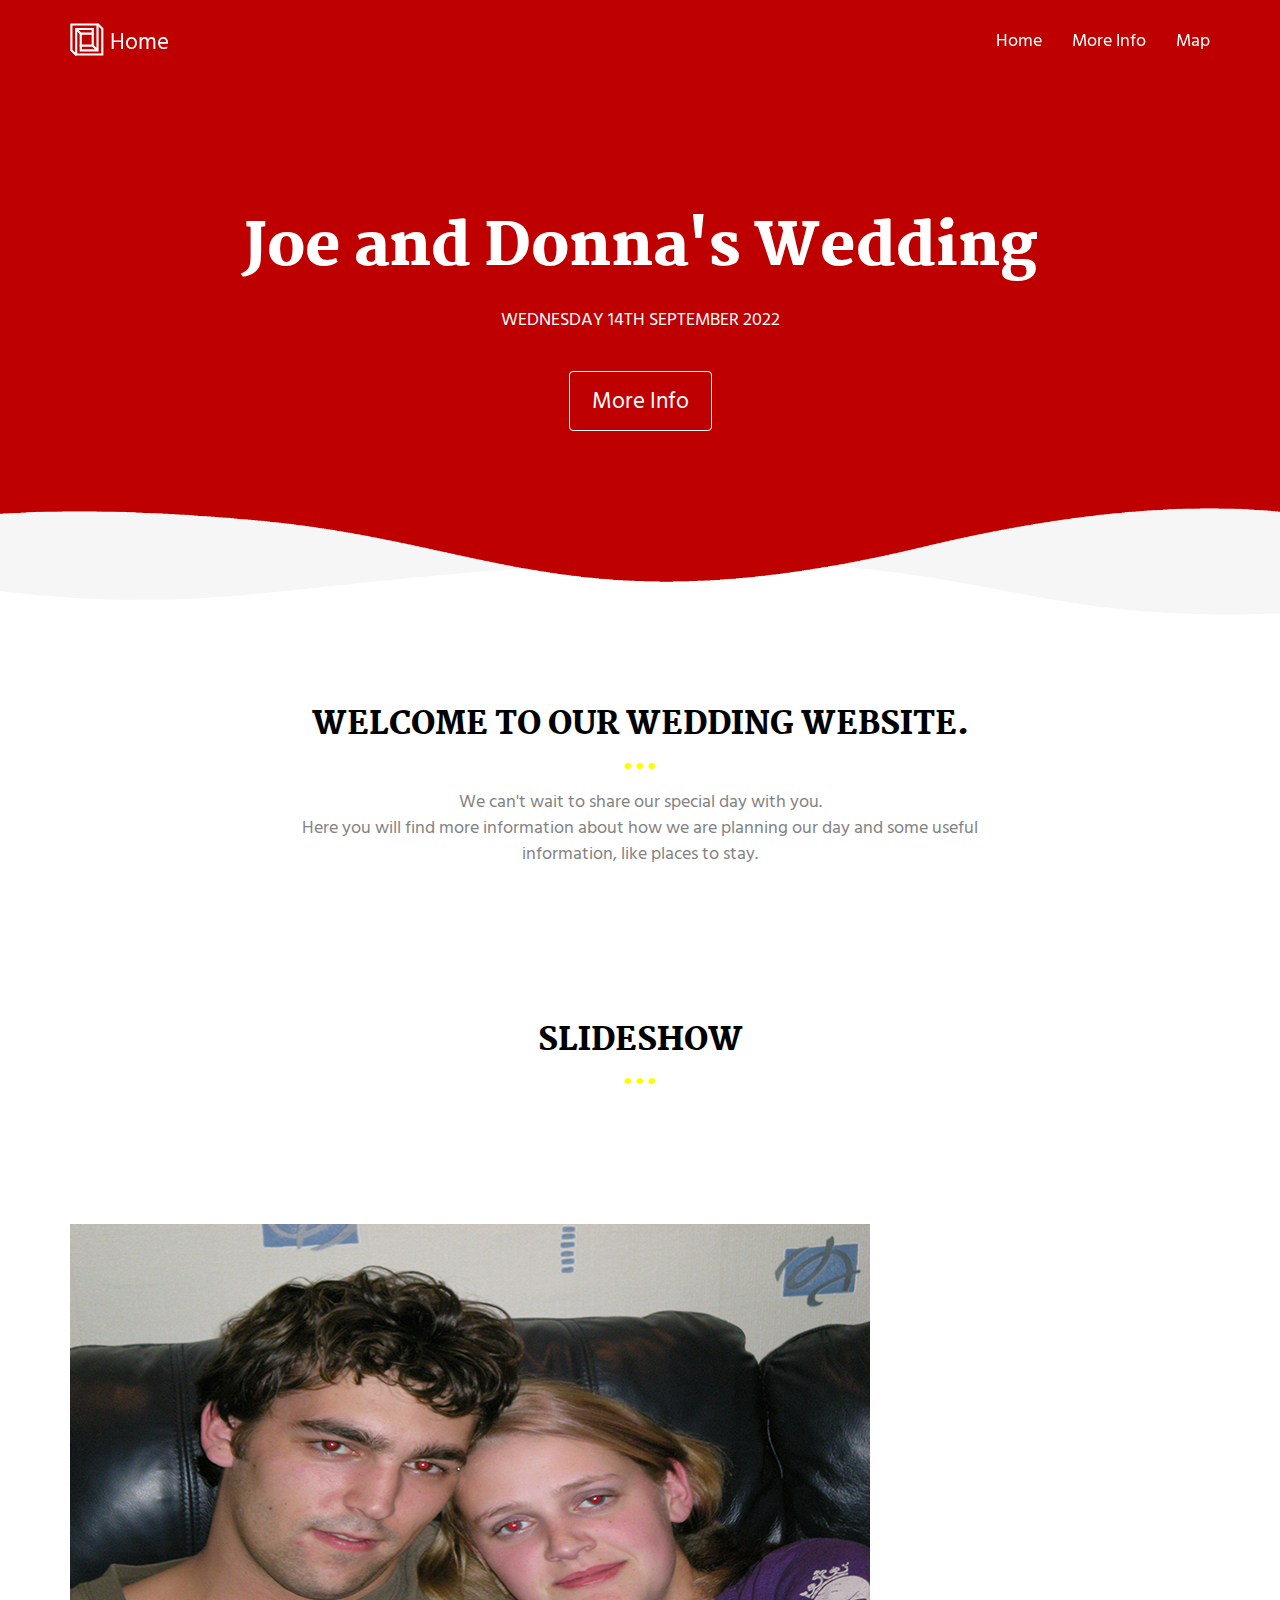
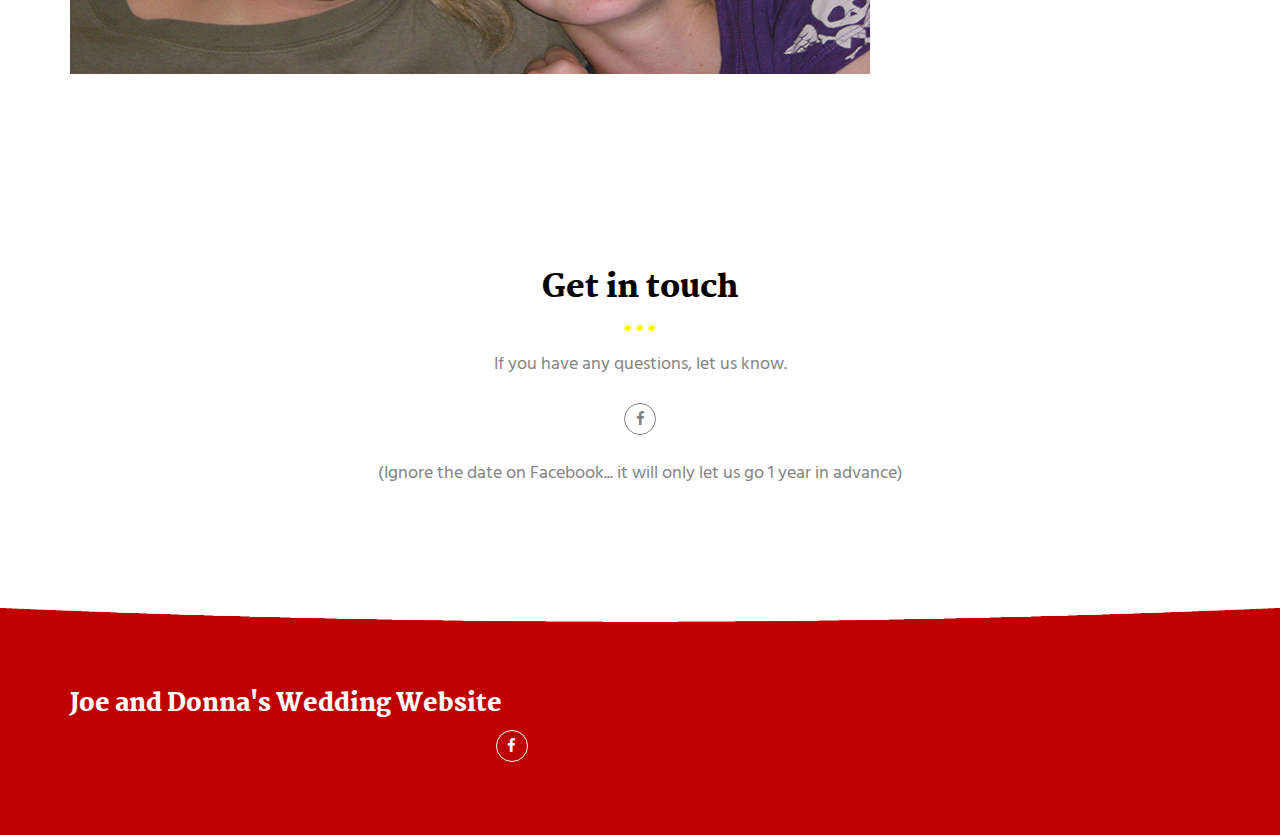
==== commit 557f8357: "Add files via upload" ====
--- a/index.html
+++ b/index.html
@@ -483,16 +483,13 @@
         <div class="col-xs-12 col-md-12">
           <div class="section-container-spacer">
             <h2 class="text-center">Get in touch</h2>
-            <p class="text-center">If you have any questions, let us know:<a href="https://facebook.com/" class="social-round-icon fa-icon" title="">
+            <p class="text-center">If you have any questions, let us know. <br><br><a href="https://fb.me/e/ahfuUrzC5" class="social-round-icon fa-icon" title="">
               <i class="fa fa-facebook" aria-hidden="true"></i>
-            </a>.</p>
+            </a><br><br>(Ignore the date on Facebook... it will only let us go 1 year in advance)</p>
           </div>
-            <div class="card-image col-xs-12" style="background-image: url('/assets/images/img-01.jpg')">
-            </div>
-          </div>
-        </div>  
+        </div>
       </div>
-    </div>
+    </div>  
   </div>
 
 <script>
@@ -512,7 +509,7 @@
         <div class="row">
           <div class="col-xs-12 col-sm-5">
             <p class="text-right">
-              <a href="https://facebook.com/" class="social-round-icon white-round-icon fa-icon" title="">
+              <a href="https://fb.me/e/ahfuUrzC5" class="social-round-icon white-round-icon fa-icon" title="">
                 <i class="fa fa-facebook" aria-hidden="true"></i>
               </a>
             </p>
@@ -547,4 +544,4 @@
 
 --> <script type="text/javascript" src="./main.0cf8b554.js"></script></body>
 
-</html>+</html>
--- a/main.550dcf66.css
+++ b/main.550dcf66.css
@@ -5121,3 +5121,8 @@
   margin-right: 5px;
 }
 /*# sourceMappingURL=main.0cf8b554.map*/
+
+.center-map {
+  display: flex;
+  justify-content: center;
+}
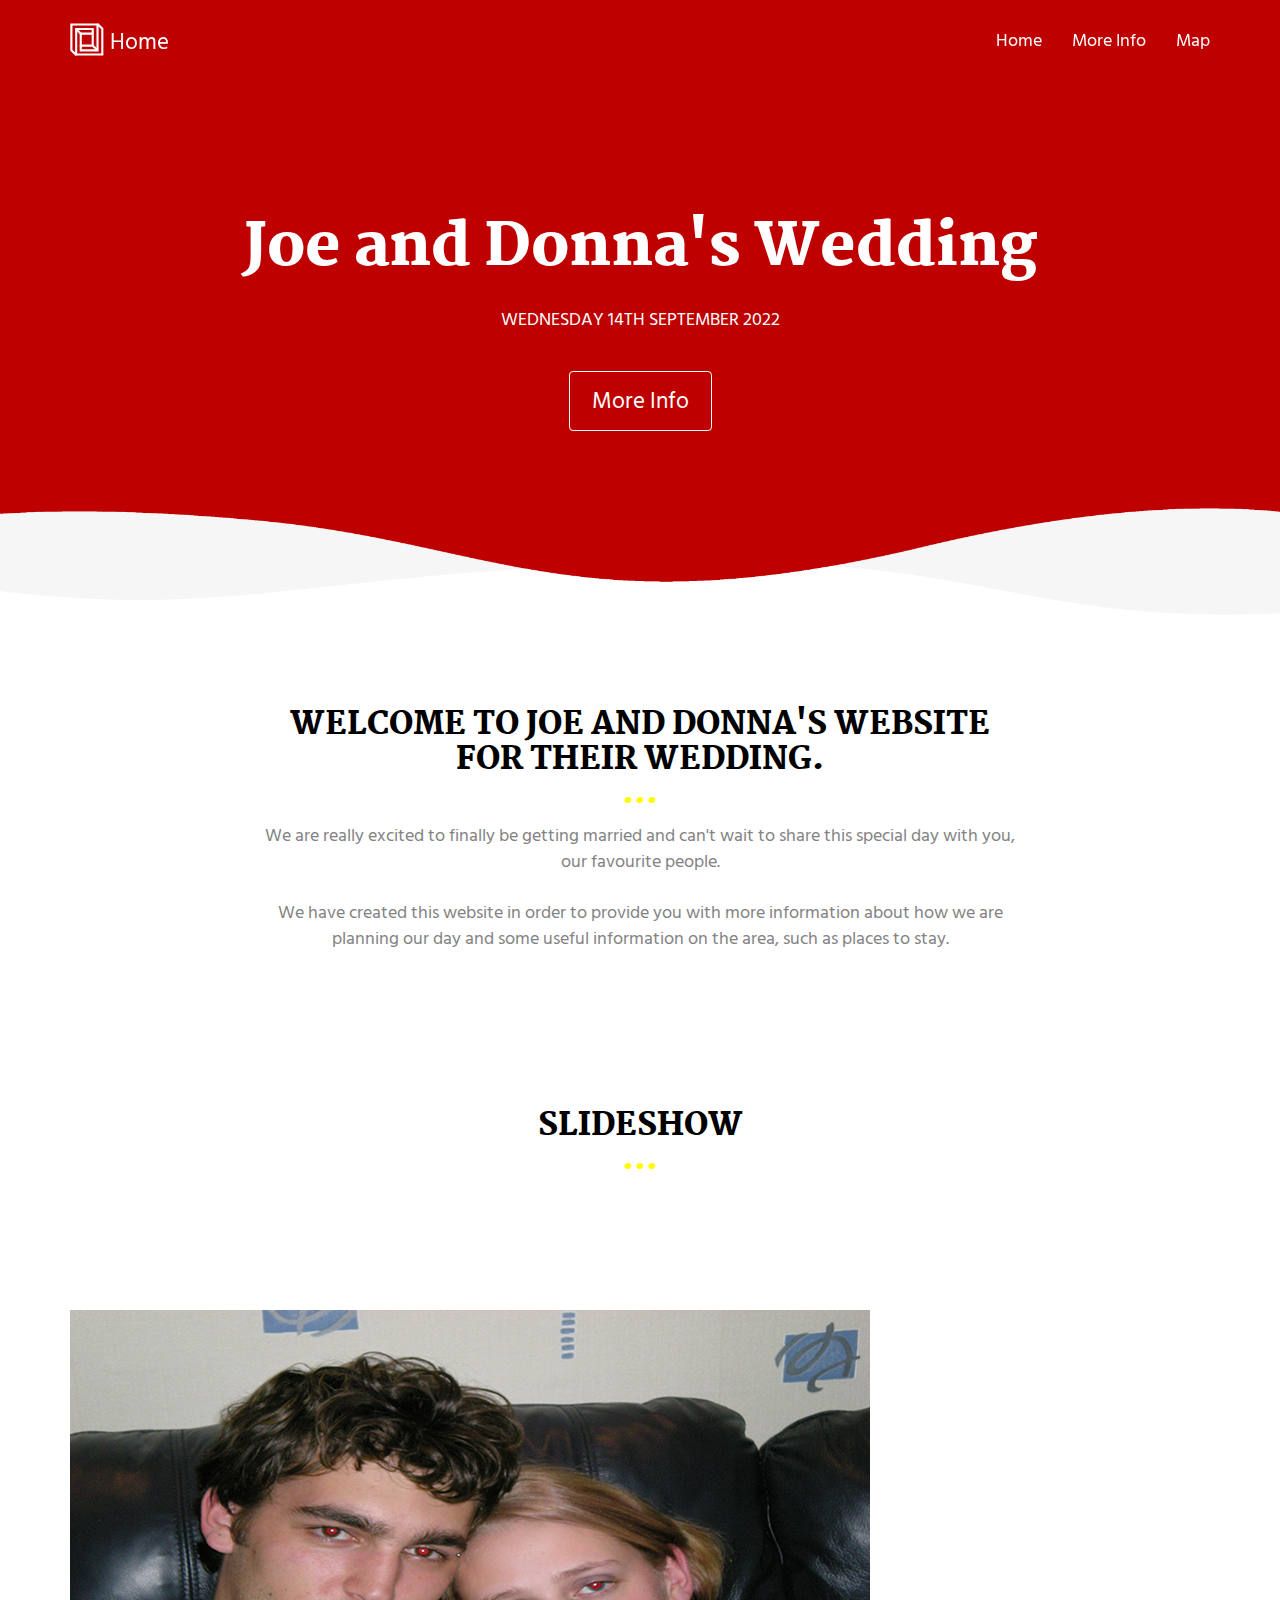
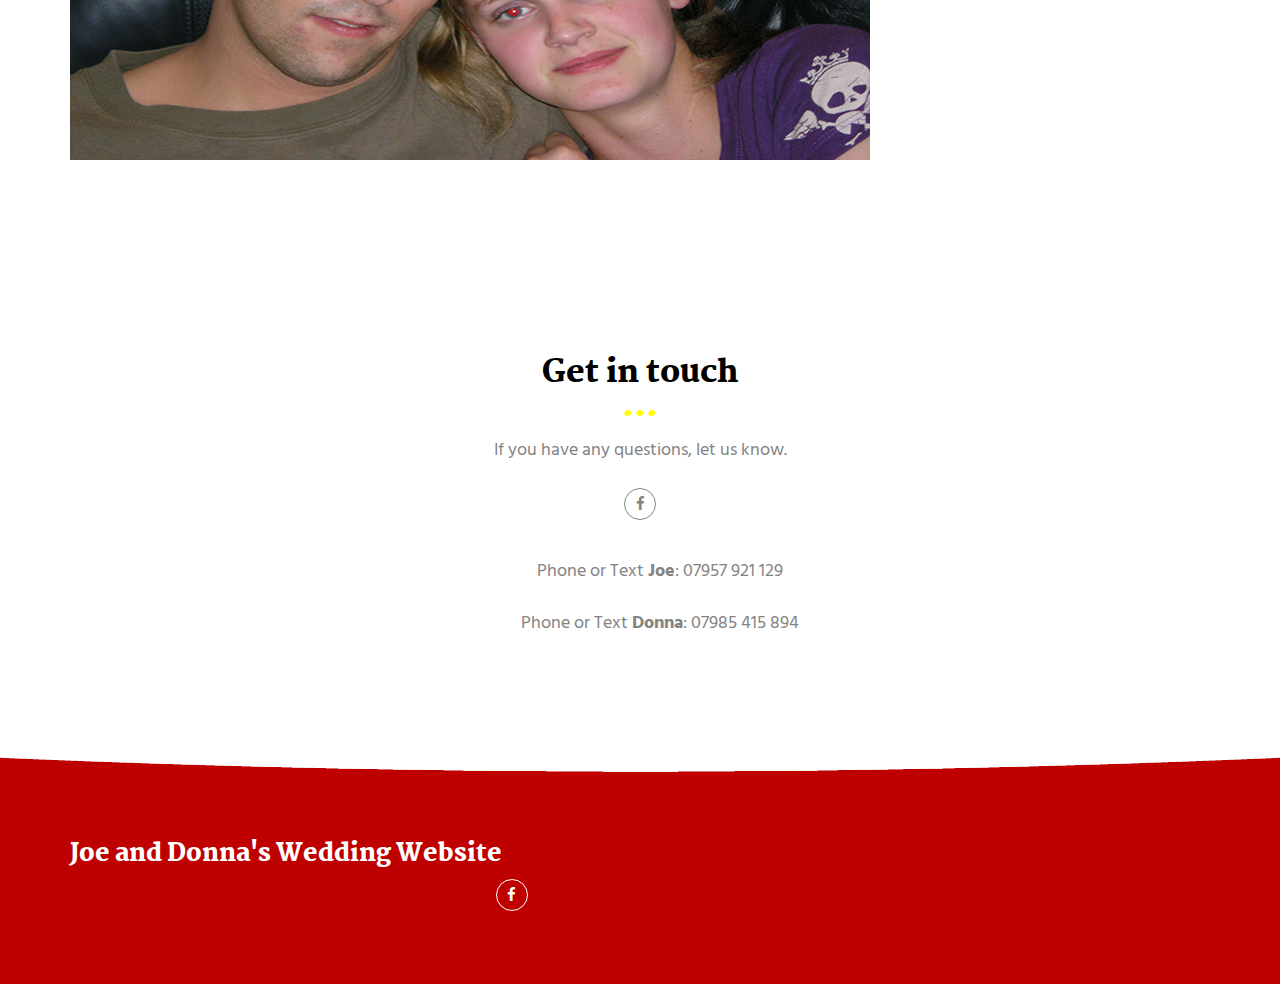
==== commit 55ab32bc: "Add files via upload" ====
--- a/index.html
+++ b/index.html
@@ -70,10 +70,10 @@
       <div class="row">
         <div class="col-xs-12 col-md-8 col-md-offset-2">
           <div class="text-center">
-            <h2>WELCOME TO OUR WEDDING WEBSITE. </h2>
-            <p>We can't wait to share our special day with you.
-            <br>
-            Here you will find more information about how we are planning our day and some useful information, like places to stay.
+            <h2>WELCOME TO JOE AND DONNA'S WEBSITE FOR THEIR WEDDING. </h2>
+            <p>We are really excited to finally be getting married and can't wait to share this special day with you, our favourite people.
+            <br><br>
+            We have created this website in order to provide you with more information about how we are planning our day and some useful information on the area, such as places to stay.
             </p>
           </div>
        </div>
@@ -215,7 +215,7 @@
                       <p>
                         The happy couple, finally engaged.
                       <br>
-                        (Joe is thrilled by)
+                        (Joe is happier than he looks)
                       </p>
                   </div>
                   </div>
@@ -485,7 +485,16 @@
             <h2 class="text-center">Get in touch</h2>
             <p class="text-center">If you have any questions, let us know. <br><br><a href="https://fb.me/e/ahfuUrzC5" class="social-round-icon fa-icon" title="">
               <i class="fa fa-facebook" aria-hidden="true"></i>
-            </a><br><br>(Ignore the date on Facebook... it will only let us go 1 year in advance)</p>
+              </a>
+              <ul class="phone-contact">
+                <br><li onclick="window.open('tel:07957921129');">
+                <td>Phone or Text <b>Joe</b>: 07957 921 129</td>
+                </li><br>
+                <li onclick="window.open('tel:07985415894');">
+                <td>Phone or Text <b>Donna</b>: 07985 415 894</td>
+                </li>
+              </ul>
+              </p>
           </div>
         </div>
       </div>
--- a/main.550dcf66.css
+++ b/main.550dcf66.css
@@ -5126,3 +5126,16 @@
   display: flex;
   justify-content: center;
 }
+
+ul.no-bullets {
+  list-style-type: none; /* Remove bullets */
+  padding: 0; /* Remove padding */
+  margin: 0; /* Remove margins */
+}
+
+ul {
+  text-align: center;
+  list-style: none;
+  }
+  
+  